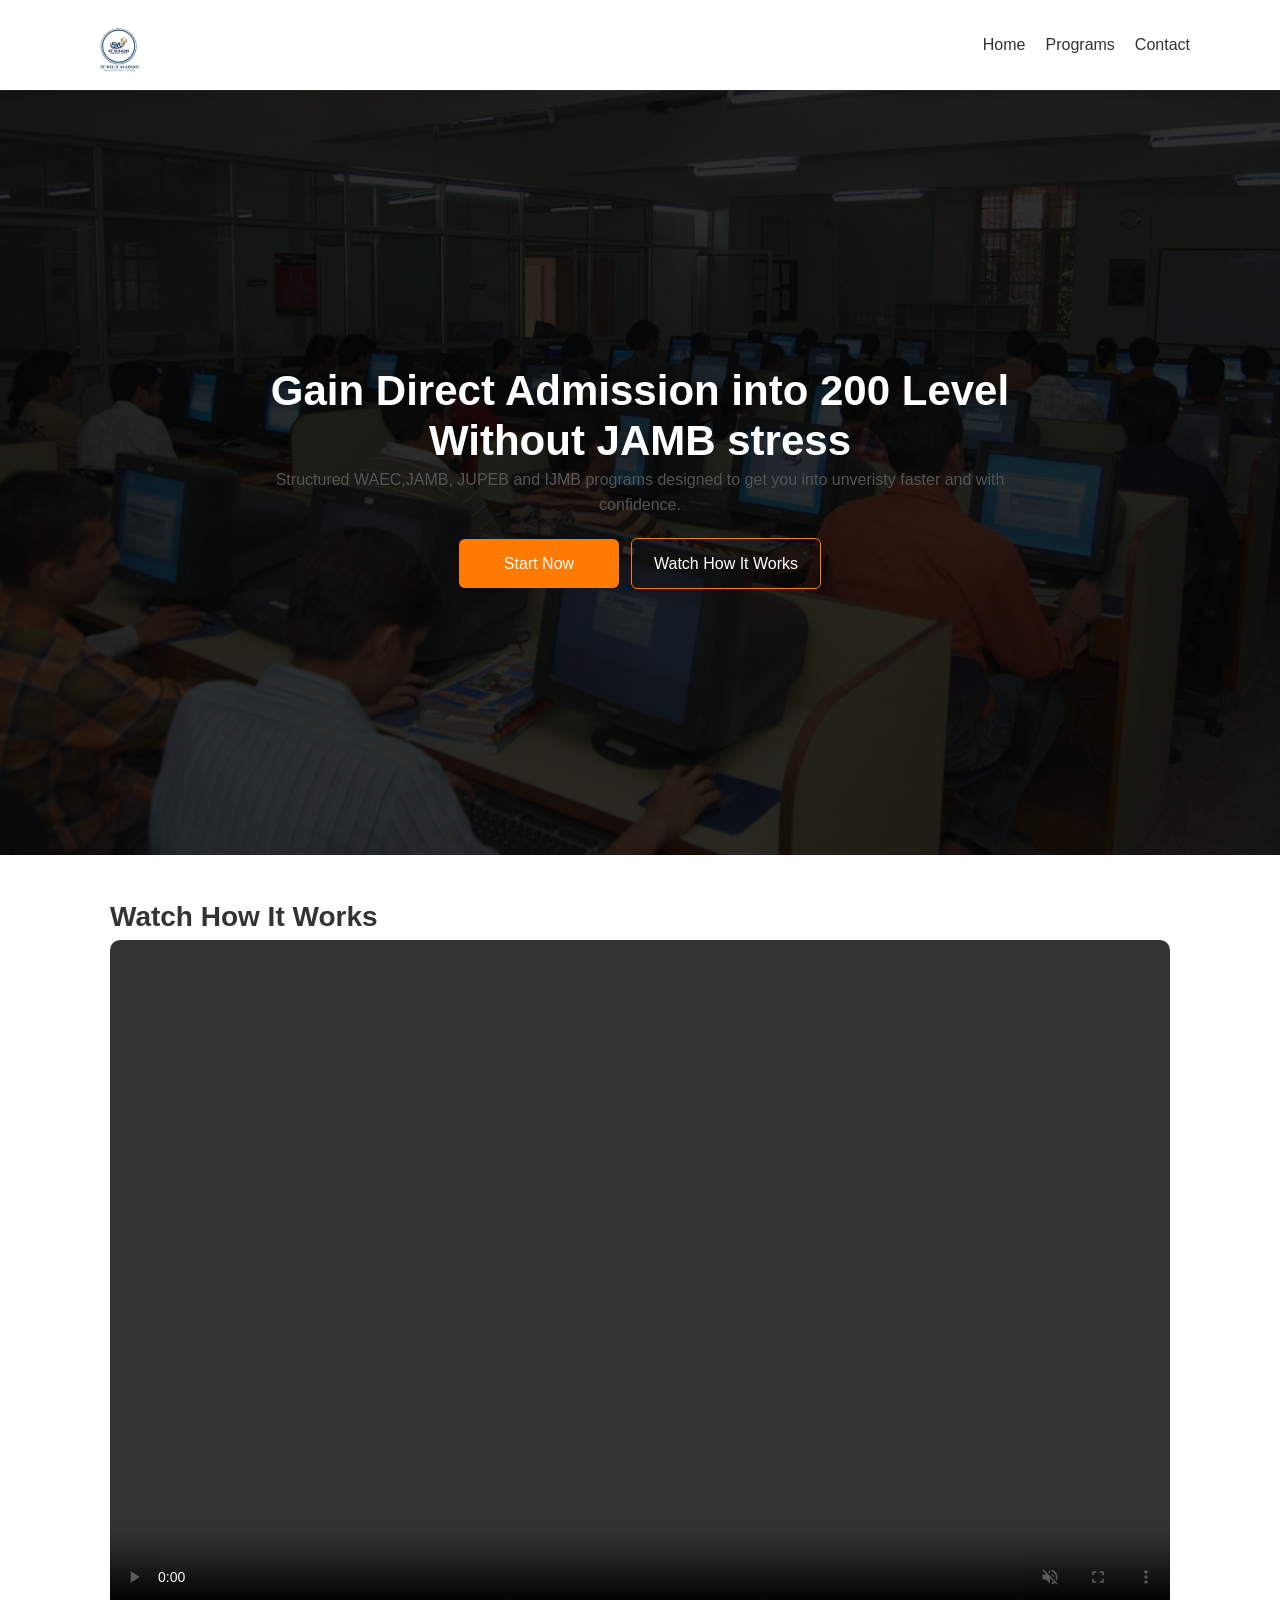
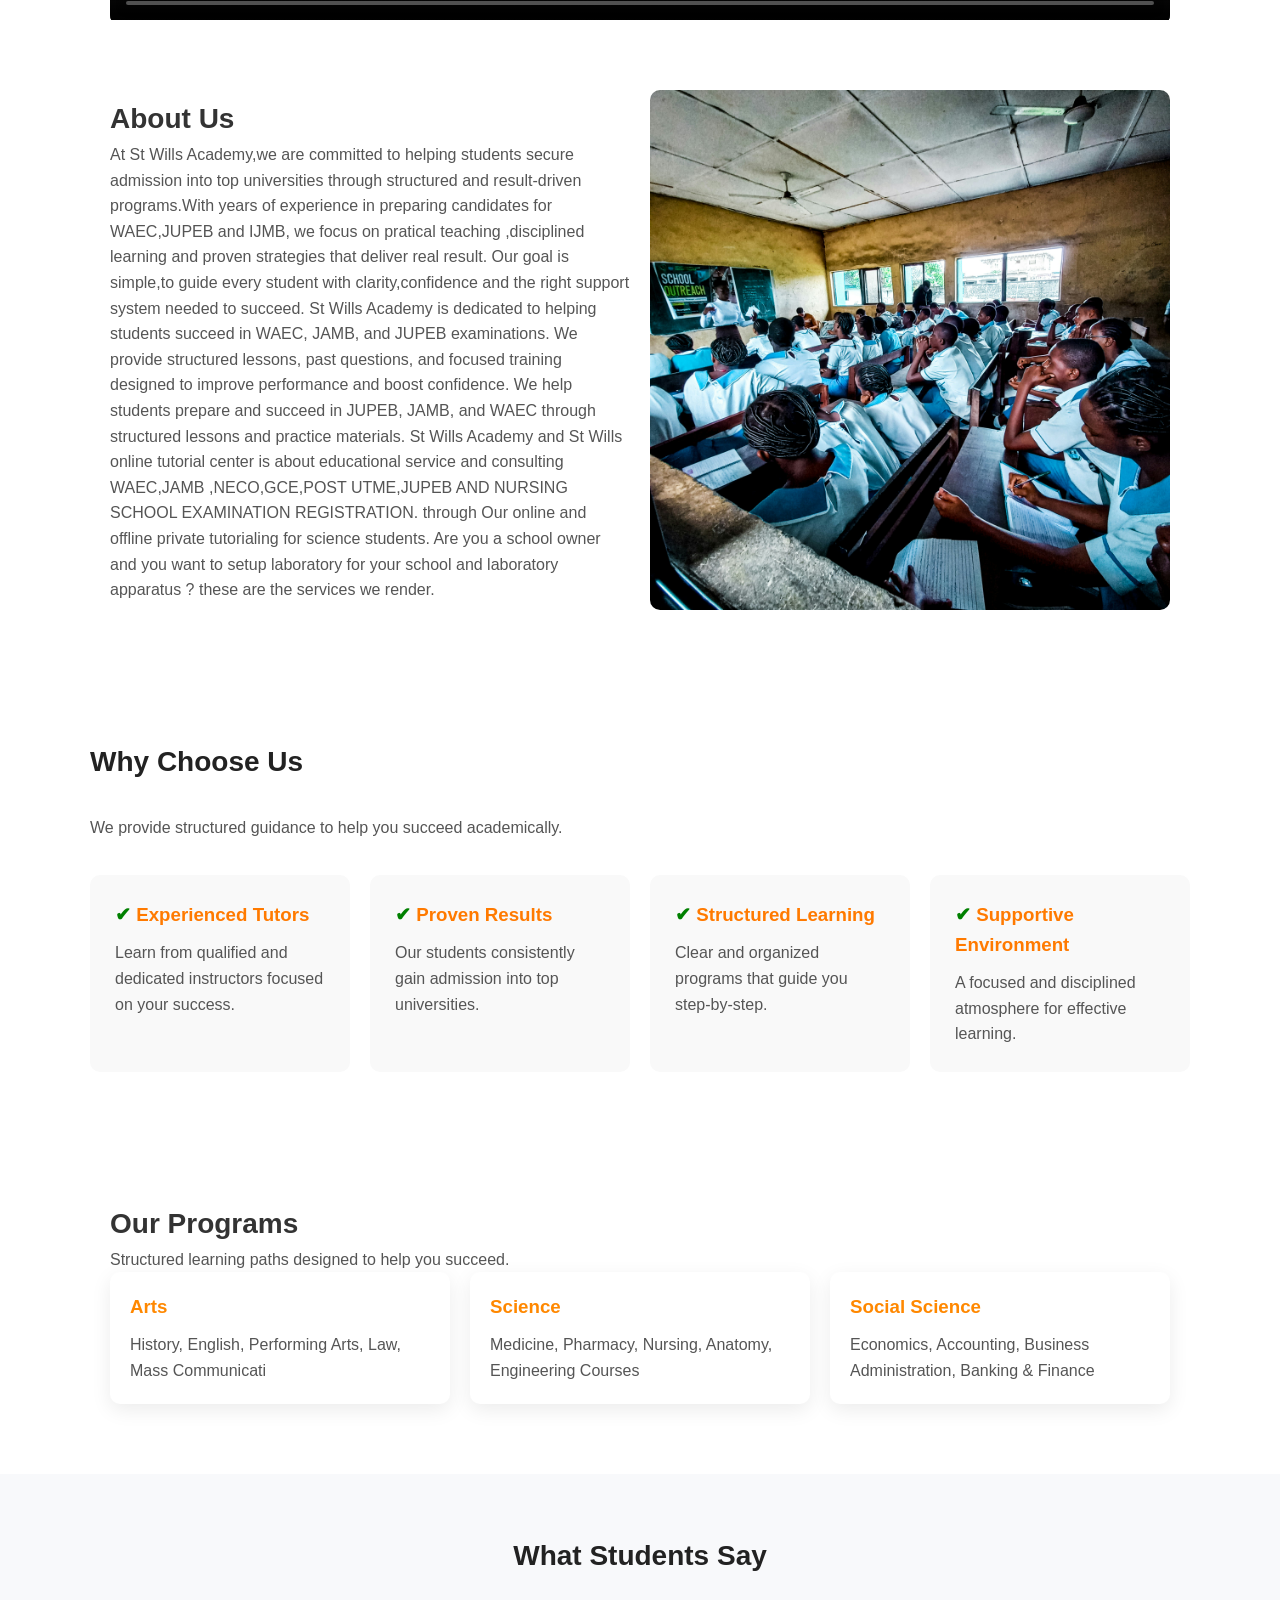
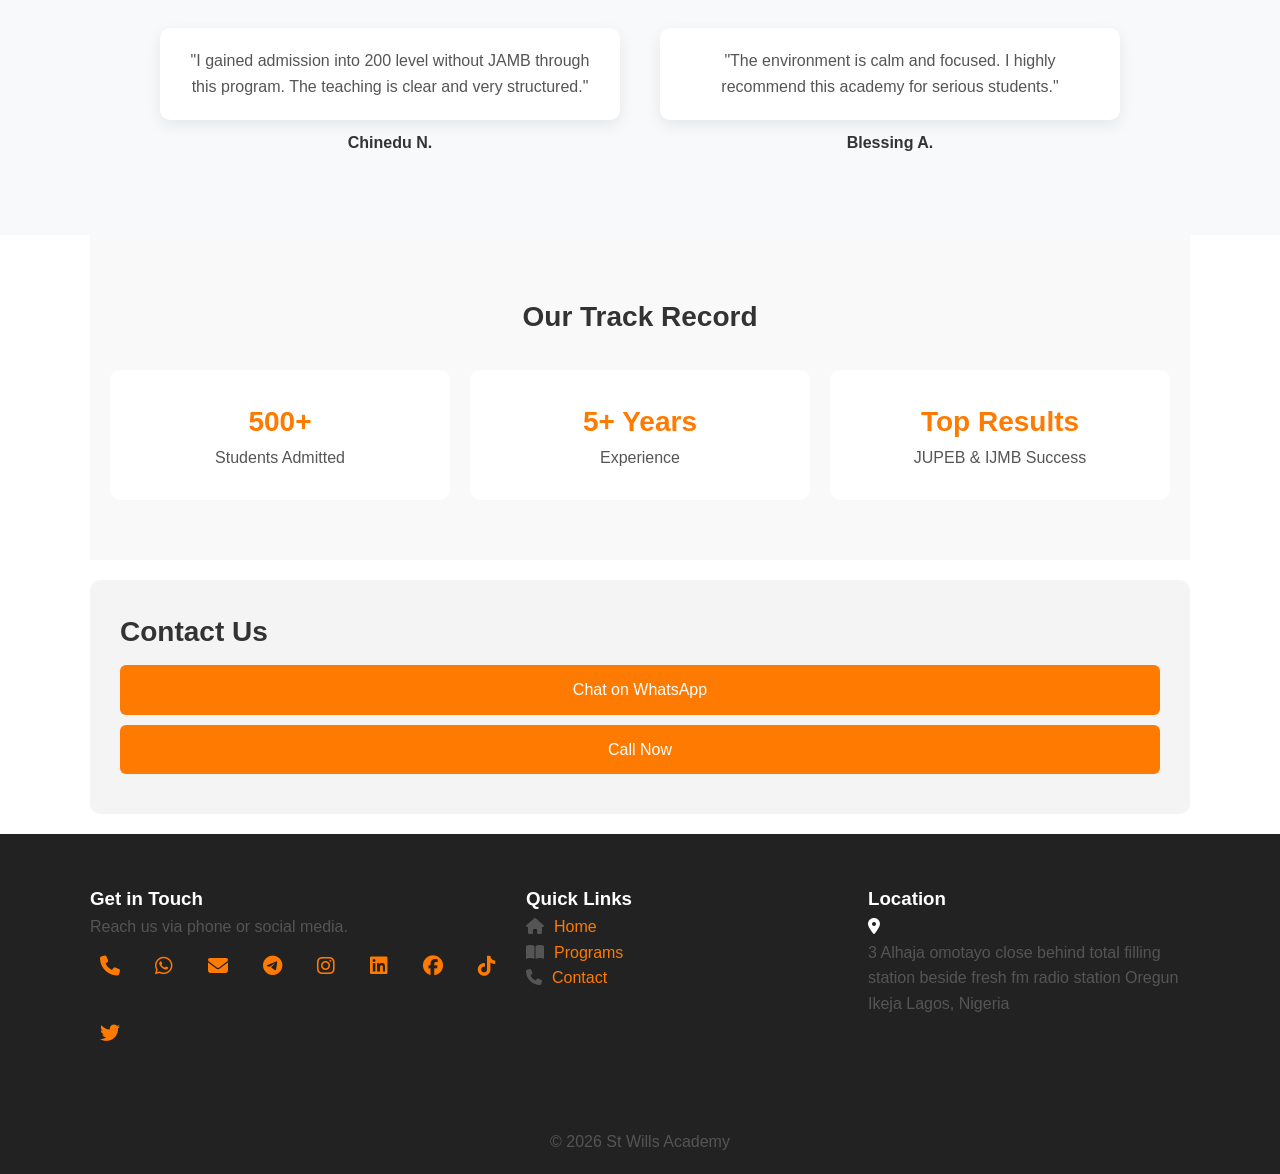
==== index.html @ a857f90f "Upgrade about + testimonials + social links" ====
<!DOCTYPE html>
<html lang="en">
<head>
    <meta charset="UTF-8">
    <meta name="viewport" content="width=device-width, initial-scale=1.0">
    <meta name="description" content="ST WILLS ACADEMY helps students pass WAEC, JAMB, and JUPEB exams with structured lessons, past questions, and expert guidance.">
    <meta name="author" content="ST WILLS ACADEMY | Built by Centtech  (Chinweolu Innocent Ugwunna)">

    <title>St Wills Academy</title>
    <!--LINKS -->
    <link rel="stylesheet" href="css/style.css">
    <link rel="stylesheet" href="https://cdnjs.cloudflare.com/ajax/libs/font-awesome/6.5.0/css/all.min.css">


</head>
<body>

   <!-- NAVBAR -->
    <header class="navbar">
        <div class="container nav-wrapper">

            <a href="index.html" class="logo">
                <img src="images/logo.jpg" alt="St Wills Academy Logo">
            </a>


            <!-- NAV LINKS -->
            <nav class="nav-links" id="navLinks">
                <a href="index.html">Home</a>
                <a href="pages/Programs.html">Programs</a>
                <a href="pages/contact.html">Contact</a>
            </nav>

            <!-- HAMBURGER -->   
            <div class="hamburger" id="hamburger">
                ☰
            </div>


        </div>
    </header>


    <!-- HERO -->
    <section class="hero">
        <div class="hero-overlay"></div>
        <div class="container hero-content">
            <h1>Gain Direct Admission into 200 Level Without JAMB stress</h1>
            <p>
                Structured WAEC,JAMB, JUPEB and IJMB programs designed to get you into unveristy faster and with confidence.
            </p>

            <div class="hero-buttons">
            <a href="pages/Programs.html" class="btn primary">Start Now</a>
            <a href="#video" class="btn secondary">Watch How It Works</a>
            </div>
        </div>
    </section>

    <!-- VIDEO -->
    <section id="video" class="container video-section">
        <h2>Watch How It Works</h2>
        <video autoplay muted controls>
            <source src="video/VID1.mp4" type="video/mp4">
        </video>
    </section>

    <!-- ABOUT -->
    <section class="container about fade-in">
        <div>
            <h2>About Us</h2>
            <p>
                At St Wills Academy,we are committed to helping students secure admission into top universities through
                structured and result-driven programs.With years of experience in preparing candidates for WAEC,JUPEB and IJMB,
                we focus on pratical teaching ,disciplined learning and proven strategies that deliver real result.
                Our goal is simple,to guide every student with clarity,confidence and the right support system needed to succeed.
                St Wills Academy is dedicated to helping students succeed in WAEC, JAMB, and JUPEB examinations.
                We provide structured lessons, past questions, and focused training designed to improve performance and boost confidence.
                We help students prepare and succeed in JUPEB, JAMB, and WAEC through structured lessons and practice materials.
                St Wills Academy and St Wills online tutorial center is about educational service and consulting WAEC,JAMB ,NECO,GCE,POST UTME,JUPEB AND NURSING SCHOOL EXAMINATION REGISTRATION.
               through Our online and offline private tutorialing for science students. 
               Are you a school owner and you want to setup laboratory for your school and laboratory apparatus ?
               these are the services we render.
                
            </p>
        </div>

        <div class="carousel">
            <img src="images/classroom-teacher.jpg" class="active" alt="student" srcset="">
             <img src="images/classroom-students.jpg" alt="student" srcset="">
              <img src="images/book-love.jpg" alt="student" srcset="">
               <img src="images/library.jpg" alt="student" srcset="">
        </div>
        
    </section>

    <!-- PROMISE SECTION -->
    <section class="why-choose">

            <div class="container">

                <h2 class="section-title">Why Choose Us</h2>
                <p class="section-subtext">
                    We provide structured guidance to help you succeed academically.
                </p>


                <div class="why-grid">

                    <div class="why-card">
                        <h3>Experienced Tutors</h3>
                        <p>
                            Learn from qualified and dedicated instructors focused on your success.
                        </p>
                    </div>

                    <div class="why-card">
                        <h3>Proven Results</h3>
                        <p>
                            Our students consistently gain admission into top universities.
                        </p>
                    </div>

                    <div class="why-card">
                        <h3>Structured Learning</h3>
                        <p>
                            Clear and organized programs that guide you step-by-step.
                        </p>
                    </div>

                    <div class="why-card">
                        <h3>Supportive Environment</h3>
                        <p>
                            A focused and disciplined atmosphere for effective learning.
                        </p>
                    </div>

                </div>

            </div>

        </section>


    <!-- COURSES -->
    <section class="container fade-in">
        <h2>Our Programs</h2>
  <p>Structured learning paths designed to help you succeed.</p>
        <div class="cards">
            <div class="card">
                <h3>Arts</h3>
                <p>
                    History, English, Performing Arts, Law, Mass Communicati
                </p>
            </div>

            <div class="card">
                <h3>Science</h3>
                <p>
                    Medicine, Pharmacy, Nursing, Anatomy, Engineering Courses
                </p>
            </div>

            <div class="card">
                <h3>Social Science</h3>
                <p>
                    Economics, Accounting, Business Administration, Banking & Finance
                </p>
            </div>
        </div>
    </section>

    <!-- TESTIMONIALS -->
   <section class="testimonials">
  <h2 class="section-title">What Students Say</h2>

  <div class="testimonial-wrapper">
    <div class="testimonial-track">

      <div class="testimonial-card">
        <p>
          "I gained admission into 200 level without JAMB through this program.
          The teaching is clear and very structured."
        </p>
        <h4>Chinedu N.</h4>
      </div>

      <div class="testimonial-card">
        <p>
          "The environment is calm and focused. I highly recommend this academy
          for serious students."
        </p>
        <h4>Blessing A.</h4>
      </div>

      <div class="testimonial-card">
        <p>
          "JAMB preparation was simplified for me. I finally understood Maths
          after struggling for years."
        </p>
        <h4>Musa K.</h4>
      </div>

      <div class="testimonial-card">
        <p>
          "The lessons are practical and easy to understand. I improved massively
          in my WAEC preparation."
        </p>
        <h4>Aisha T.</h4>
      </div>

      <div class="testimonial-card">
        <p>
          "I love the teaching style here. Everything is broken down step by step
          until you understand."
        </p>
        <h4>Emeka J.</h4>
      </div>

      <div class="testimonial-card">
        <p>
          "This academy helped me build confidence in my studies. I now study
          without fear of failure."
        </p>
        <h4>Grace O.</h4>
      </div>

    </div>
  </div>
</section>
    <!-- PROOF -->
    <section class="proof container fade-in">
        <h2>Our Track Record</h2>

        <div class="proof-grid">

            <div class="proof-card">
                <h3>500+</h3>
                <p>
                    Students Admitted
                </p>
            </div>

            <div class="proof-card">
                <h3>5+ Years</h3>
                <p>
                    Experience
                </p>
            </div>

            <div class="proof-card">
                <h3>Top Results</h3>
                <p>
                    JUPEB & IJMB Success
                </p>
            </div>

        </div>
    </section>


    <!-- CONTACT SHORT -->
    <section class="container contact-box">
        <h2>Contact Us</h2>
        <div class="contact-buttons"> 
        <a href="https://wa.me/2348036839104" class="btn">Chat on WhatsApp</a>
        <a href="tel:+2348036839104" class="btn">Call Now</a>
         </div>
    </section>

                
<!--prefooter-->
<section class="pre-footer fade-in">
  <div class="container pre-footer-grid">

    <div>
      <h3>Get in Touch</h3>
      <p>Reach us via phone or social media.</p>
        <!-- SOCIALS -->
      <div class="social-links">
         <a href="tel:+2348036839104"  target="_blank">
                    <i class="fa-solid fa-phone"></i>
                </a>
                <a href="https://wa.me/2348036839104" target="_blank">
                    <i class="fa-brands fa-whatsapp"></i>
                </a>

                <a href="mailto:ugwunnainno1983@gmail.com">
                    <i class="fas fa-envelope"></i>
                </a>

                <a href="https://t.me/Ama_uche" target="_blank">
                    <i class="fab fa-telegram"></i>

                    <a href="https://instagram.com/uchechukwuugwunna " target="_blank">
                        <i class="fab fa-instagram"></i>
                    </a>

                   <a href="https://www.linkedin.com/posts/ama-uche-educationalconsult-7ab588338_if-you-want-to-score-300-and-above-in-jamb-activity-7320005341394460672-JrEo?utm_source=share&utm_medium=member_android&rcm=ACoAAFTNfnMBymTc9uOVMkOJMWZbRkKpEqWBXLU" target="_blank">
                         <i class="fa-brands fa-linkedin"></i>
                    </a>

                    <a href="https://www.facebook.com/share/1Ek5sHc2pc/" target="_blank">
                         <i class="fa-brands fa-facebook"></i>
                    </a>

                    <a href="http://tiktok.com/@urcman._u1983" target="_blank">
                        <i class="fab fa-tiktok"></i>
                    </a>
                    <a href="http://twitter.com/@ugwunnaUche86909" target="_blank">
                        <i class="fab fa-twitter"></i>
                    </a>
                    </div>
    </div>

    <div>
      <h3>Quick Links</h3>
      <p>  <i class="fa-solid fa-house"></i><a href="index.html">Home</a></p>
      <p> <i class="fa-solid fa-book-open"></i><a href="pages/Programs.html">Programs</a></p>
      <p><i class="fa-solid fa-phone"></i><a href="pages/contact.html">Contact</a></p>
    </div>

    <div>
      <h3>Location</h3>
             <i class="fa-solid fa-location-dot"></i>
            <p> 3 Alhaja omotayo close behind total filling station beside fresh fm radio station Oregun Ikeja Lagos, Nigeria
    </div>

  </div>
</section>

        <!-- FOOTER -->
        <div class="footer">
            <p>
                © 2026 St Wills Academy
            </p>
        </div>

            <!-- JAVASCRIPT-->

            <script src="js/script.js">
              
            </script>

    </body>
</html>
---- css/style.css ----
/* RESET */
* {
  margin: 0;
  padding: 0;
  box-sizing: border-box;
  font-family: "Segoe UI", sans-serif;
}

html {
  scroll-behavior: smooth;
}

body {
  line-height: 1.6;
  background: #fff;
  color: #333;
}
h1 {
  font-weight: 36px;
  line-height: 1.2;
}
h2 {
  font-size: 28px;
}
p {
  font-size: 16px;
  color: #555;
}

img,
video {
  max-width: 100%;
  display: block;
}

/* CONTAINER */
.container {
  width: 90%;
  max-width: 1100px;
  margin: auto;
}

/* NAVBAR BASE */
.navbar {
  background: #fff;
  padding: 15px 0;
  box-shadow: 0 2px 10px rgba(0, 0, 0, 0.05);
  position: sticky;
  top: 0;
  z-index: 1000;
}

.nav-wrapper {
  display: flex;
  justify-content: space-between;
  align-items: center;
}

/* LOGO */
.logo img {
  height: 60px;
}

/* NAV LINKS (hidden by default on mobile) */
.nav-links {
  display: none;
  flex-direction: column;
  position: absolute;
  top: 70px;
  right: 5%;
  background: #fff;
  width: 200px;
  box-shadow: 0 5px 20px rgba(0, 0, 0, 0.1);
  border-radius: 8px;
  padding: 15px;
}

.nav-links a {
  padding: 10px 0;
  text-decoration: none;
  color: #333;
}

/* HAMBURGER (visible on mobile) */
.hamburger {
  font-size: 24px;
  cursor: pointer;
}
.nav-links.active {
  display: flex;
}
.nav-links a:hover {
  color: #ff7a00;
}

.nav-links a {
  position: relative;
}

.nav-links a::after {
  content: "";
  position: absolute;
  left: 0;
  bottom: -5px;
  width: 0%;
  height: 2px;
  background: #ff7a00;
  transition: 0.3s;
}

.nav-links a:hover::after {
  width: 100%;
}

/* HERO */

.hero {
  background: url("../images/sunrise-university.jpg") center/cover no-repeat;
  height: 85vh;
  display: flex;
  align-items: center;
  justify-content: center;
  text-align: center;
  color: #fff;
  position: relative;
}
.hero-overlay {
  position: absolute;
  inset: 0;
  background: rgba(0, 0, 0, 0.55);
}

.hero::before {
  content: "";
  position: absolute;
  width: 100%;
  height: 100%;
  background: rgba(0, 0, 0, 0.6);
}

.hero-content {
  position: relative;
  z-index: 2;
  display: flex;
  flex-direction: column;
  align-items: center;
  justify-content: center;
  text-align: center;
  max-width: 800px;
  margin: 0 auto;
  padding: 0 20px;
  padding-top: 10px;
}

.hero h1 {
  font-size: 28px;
}

.hero p {
  margin-bottom: 10px;
}
.hero-buttons {
  display: flex;
  justify-content: center;
  align-items: center;
  flex-wrap: wrap;
  width: 100%;
  gap: 12px;
  margin-top: 10px;
}

.btn {
  display: inline-block;
  padding: 12px 22px;
  background: #ff7a00;
  color: #fff;
  border-radius: 6px;
  text-align: center;
  min-width: 160px;
  text-decoration: none;
  transition: 0.3s;
}
.btn.primary {
  background: #ff7a00;
}
.btn.secondary {
  background: transparent;
  border: 1px solid #ff7a00;
  color: #fff;
}

.btn:hover {
  background: #e66900;
}
/* SECTION */
section {
  padding: 70px 20px;
}
.section-title {
  margin-bottom: 15px;
}
.section-subtext {
  margin-bottom: 35px;
}

/* ABOUT */
.about {
  display: grid;
  grid-template-columns: 1fr;
  gap: 20px;
}

.carousel img {
  display: none;
  width: 100%;
  border-radius: 10px;
}

.carousel .active {
  display: block;
}
/* PROMISE SECTION */
.why-choose {
  padding: 60px 20px;
  background: #fff;
}

.why-grid {
  display: grid;
  grid-template-columns: 1fr;
  gap: 20px;
}

.why-card {
  background: #f9f9f9;
  padding: 25px;
  border-radius: 10px;
  transition: 0.3s;
}

.why-card:hover {
  transform: translateY(-5px);
}

.why-card h3 {
  margin-bottom: 10px;
  color: #ff7a00;
}
.why-card h3::before {
  content: "✔ ";
  color: green;
  font-weight: bold;
}

/* CARDS */
.cards {
  display: grid;
  grid-template-columns: 1fr;
  gap: 20px;
}

.card {
  background: #fff;
  padding: 20px;
  border-radius: 10px;
  box-shadow: 0 6px 20px rgba(0, 0, 0, 0.08);
}
/* Card Titles */
.card h3 {
  margin-bottom: 10px;
  color: #ff8800;
  /* your orange */
}

.card:hover {
  transform: translateY(-5px);
  transition: 0.3s;
}

/* VIDEO */
.video-section {
  height: 50vh;
  padding: 40px 20px;
  position: relative;
  overflow: hidden;
}
.video-section video {
  width: 100%;
  height: 100%;
  border-radius: 10px;
  object-fit: cover;
}

/* CONTACT */
.contact-hero {
  background: url("../images/student-study.jpg") center/cover no-repeat;
  height: 50vh;
  display: flex;
  align-items: center;
  color: #fff;
  position: relative;
}
.contact-container {
  display: flex;
  flex-direction: column;
  gap: 20px;
}
.contact-grid {
  display: flex;
  flex-direction: column;
  gap: 20px;
  background: #f4f4f4;
  padding: 30px;
  border-radius: 10px;
}
.contact-action {
  display: flex;
  flex-direction: column;
  gap: 10px;
}
.contact-action .btn {
  width: fit-content;
  min-width: 180px;
}

.contact-box {
  background: #f4f4f4;
  padding: 30px;
  border-radius: 10px;
  margin-bottom: 20px;
}

.contact-box a {
  display: block;
  width: 100%;
  margin: 10px 0;
}

/* CONTACT FORM */
.contact-form {
  background: #fff;
  padding: 30px 20px;
  margin-top: 40px;
  border-radius: 12px;
  box-shadow: 0 8px 25px rgba(0, 0, 0, 0.08);
  max-width: 500px;
  margin-left: auto;
  margin-right: auto;
}

.contact-form h2 {
  margin-bottom: 20px;
  text-align: center;
}

/* FORM GROUP */
.form-group {
  position: relative;
  margin-bottom: 20px;
}

/* INPUTS */
.form-group input,
.form-group textarea {
  width: 100%;
  padding: 14px 12px;
  border: 1px solid #ddd;
  border-radius: 6px;
  outline: none;
  font-size: 14px;
  background: transparent;
}

/* LABEL */
.form-group label {
  position: absolute;
  left: 12px;
  top: 14px;
  color: #777;
  font-size: 14px;
  background: #fff;
  padding: 0 5px;
  transition: 0.3s;
}

/* FLOAT EFFECT */
.form-group input:focus + label,
.form-group input:valid + label,
.form-group textarea:focus + label,
.form-group textarea:valid + label {
  top: -8px;
  font-size: 12px;
  color: #ff7a00;
}

/* BUTTON */
.contact-form button {
  width: 100%;
  padding: 12px;
  border: none;
  background: #ff7a00;
  color: #fff;
  font-size: 16px;
  border-radius: 6px;
  cursor: pointer;
  transition: 0.3s;
}

.contact-form button:hover {
  background: #e66b00;
}

/* SOCIALS*/
.social-links {
  display: grid;
  grid-template-columns: repeat(4, 1fr);
  gap: 15px;
  max-width: 200px;
}
.social-links a {
  font-size: 20px;
  text-align: center;
  cursor: pointer;
  color: #ff6600;
  transition: 0.3s;
}

.social-links a:hover {
  color: #ffcc00;
}

/* PROGRAM HERO */
.program-hero {
  background: url("../images/program-img.jpg") center/cover no-repeat;
  height: 50vh;
  color: #fff;
  text-align: center;
  padding: 60px 20px;
  position: relative;
}

.scroll-down {
  margin-top: 20px;
  font-size: 30px;

  opacity: 0.7;
}

/* PROGRAM GRID */
.programs {
  display: grid;
  grid-template-columns: 1fr;
  gap: 20px;
  padding: 40px 0;
}

/* CARD */
.program-card {
  background: #fff;
  padding: 25px;
  border-radius: 10px;
  box-shadow: 0 6px 20px rgba(0, 0, 0, 0.08);
  transition: 0.3s;
}

.program-card h3 {
  margin-bottom: 10px;
  color: #ff7a00;
}

.program-card:hover {
  transform: translateY(-5px);
}

/* CTA */
.program-cta {
  text-align: center;
  padding: 40px 0;
}
/*TESTIMONIAL*/
.testimonials {
  padding: 60px 20px;
  background: #f8f9fb;
  text-align: center;
}

.section-title {
  font-size: 28px;
  margin-bottom: 30px;
  color: #222;
}

.testimonial-wrapper {
  overflow: hidden;
  max-width: 1000px;
  margin: auto;
}

.testimonial-track {
  display: flex;
  transition: transform 0.6s ease;
}

.testimonial-card {
  flex: 0 0 100%;
  padding: 20px;
  box-sizing: border-box;
}

.testimonial-card p {
  background: white;
  padding: 20px;
  border-radius: 10px;
  box-shadow: 0 5px 15px rgba(0, 0, 0, 0.08);
  font-size: 16px;
  line-height: 1.6;
}

.testimonial-card h4 {
  margin-top: 10px;
  color: #333;
}

/* Desktop: show 2 cards */
@media (min-width: 768px) {
  .testimonial-card {
    flex: 0 0 50%;
  }
}
/*PROOF*/
.proof {
  padding: 60px 20px;
  text-align: center;
  background: #f9f9f9;
  margin-bottom: 20px;
}

.proof-grid {
  display: grid;
  grid-template-columns: 1fr;
  gap: 20px;
  margin-top: 30px;
}

.proof-card {
  background: #fff;
  padding: 30px;
  border-radius: 10px;
}

.proof-card h3 {
  font-size: 28px;
  color: #ff7a00;
}

/* ANIMATION*/
.fade-in {
  opacity: 0;
  transform: translateY(20px);
  transition: all 0.6s ease;
}

.fade-in.show {
  opacity: 1;
  transform: translateY(0);
}

.program-card,
.testimonial-card,
.proof-card {
  transition:
    transform 0.3s ease,
    box-shadow 0.3s ease;
}

.program-card:hover,
.testimonial-card:hover,
.proof-card:hover {
  transform: translateY(-6px);
  box-shadow: 0 10px 25px rgba(0, 0, 0, 0.1);
}

.btn {
  transition: all 0.3s ease;
}

.btn:hover {
  transform: scale(1.05);
}

/*PRE-FOOTER*/
.pre-footer {
  background: #222;
  color: #fff;
  padding: 50px 20px;
}

.pre-footer-grid {
  display: grid;
  gap: 20px;
}

.pre-footer a {
  color: #ff7a00;
  text-decoration: none;
  margin: 10px;
}

/* FOOTER */
.footer {
  background: #222;
  color: #fff;
  text-align: center;
  padding: 20px;
}

/* MAIN DESKTOP RESPONSIVENESS */
@media (min-width: 768px) {
  /* SHOW INLINE NAV */
  .nav-links {
    display: flex;
    position: static;
    flex-direction: row;
    box-shadow: none;
    background: none;
    width: auto;
    padding: 0;
  }

  .nav-links a {
    margin-left: 20px;
  }

  /* HIDE HAMBURGER */
  .hamburger {
    display: none;
  }

  .hero h1 {
    font-size: 42px;
  }
  .hero-buttons {
    flex-direction: row;
  }

  .about {
    grid-template-columns: 1fr 1fr;
    align-items: center;
  }

  .cards {
    grid-template-columns: repeat(3, 1fr);
  }
  .contact-grid {
    flex-direction: row;
    justify-content: space-between;
    align-items: center;
  }
  .contact-container {
    flex-direction: row;
    text-align: center;
  }
  .contact-info {
    flex: 1;
  }
  .contact-actions {
    flex: 1;
    align-items: flex-start;
  }
  .contact-actions a {
    width: 80%;
    margin: 20px 20px;
    margin-bottom: 10px;
    min-width: 180px;
  }
  .connect-container {
    flex-direction: row;
    justify-content: space-between;
    align-items: center;
  }
  .social-links {
    grid-template-columns: repeat(8, 1fr);
    max-width: none;
  }

  .testimonial-grid {
    grid-template-columns: repeat(3, 1fr);
  }
  .proof-grid {
    grid-template-columns: repeat(3, 1fr);
  }
  .why-grid {
    grid-template-columns: repeat(2, 1fr);
  }
  .pre-footer-grid {
    grid-template-columns: repeat(3, 1fr);
  }
  .testimonial-card {
    min-width: 10%;
  }
}

/* DESKTOP */
@media (min-width: 1024px) {
  .video-section {
    height: 85vh;
  }

  .programs {
    grid-template-columns: repeat(3, 1fr);
  }
  .why-grid {
    grid-template-columns: repeat(4, 1fr);
  }
}
/* DESKTOP */
@media (min-width: 768px) {
  .programs {
    grid-template-columns: repeat(2, 1fr);
  }
}

@media (min-width: 1024px) {
  .programs {
    grid-template-columns: repeat(3, 1fr);
  }
}
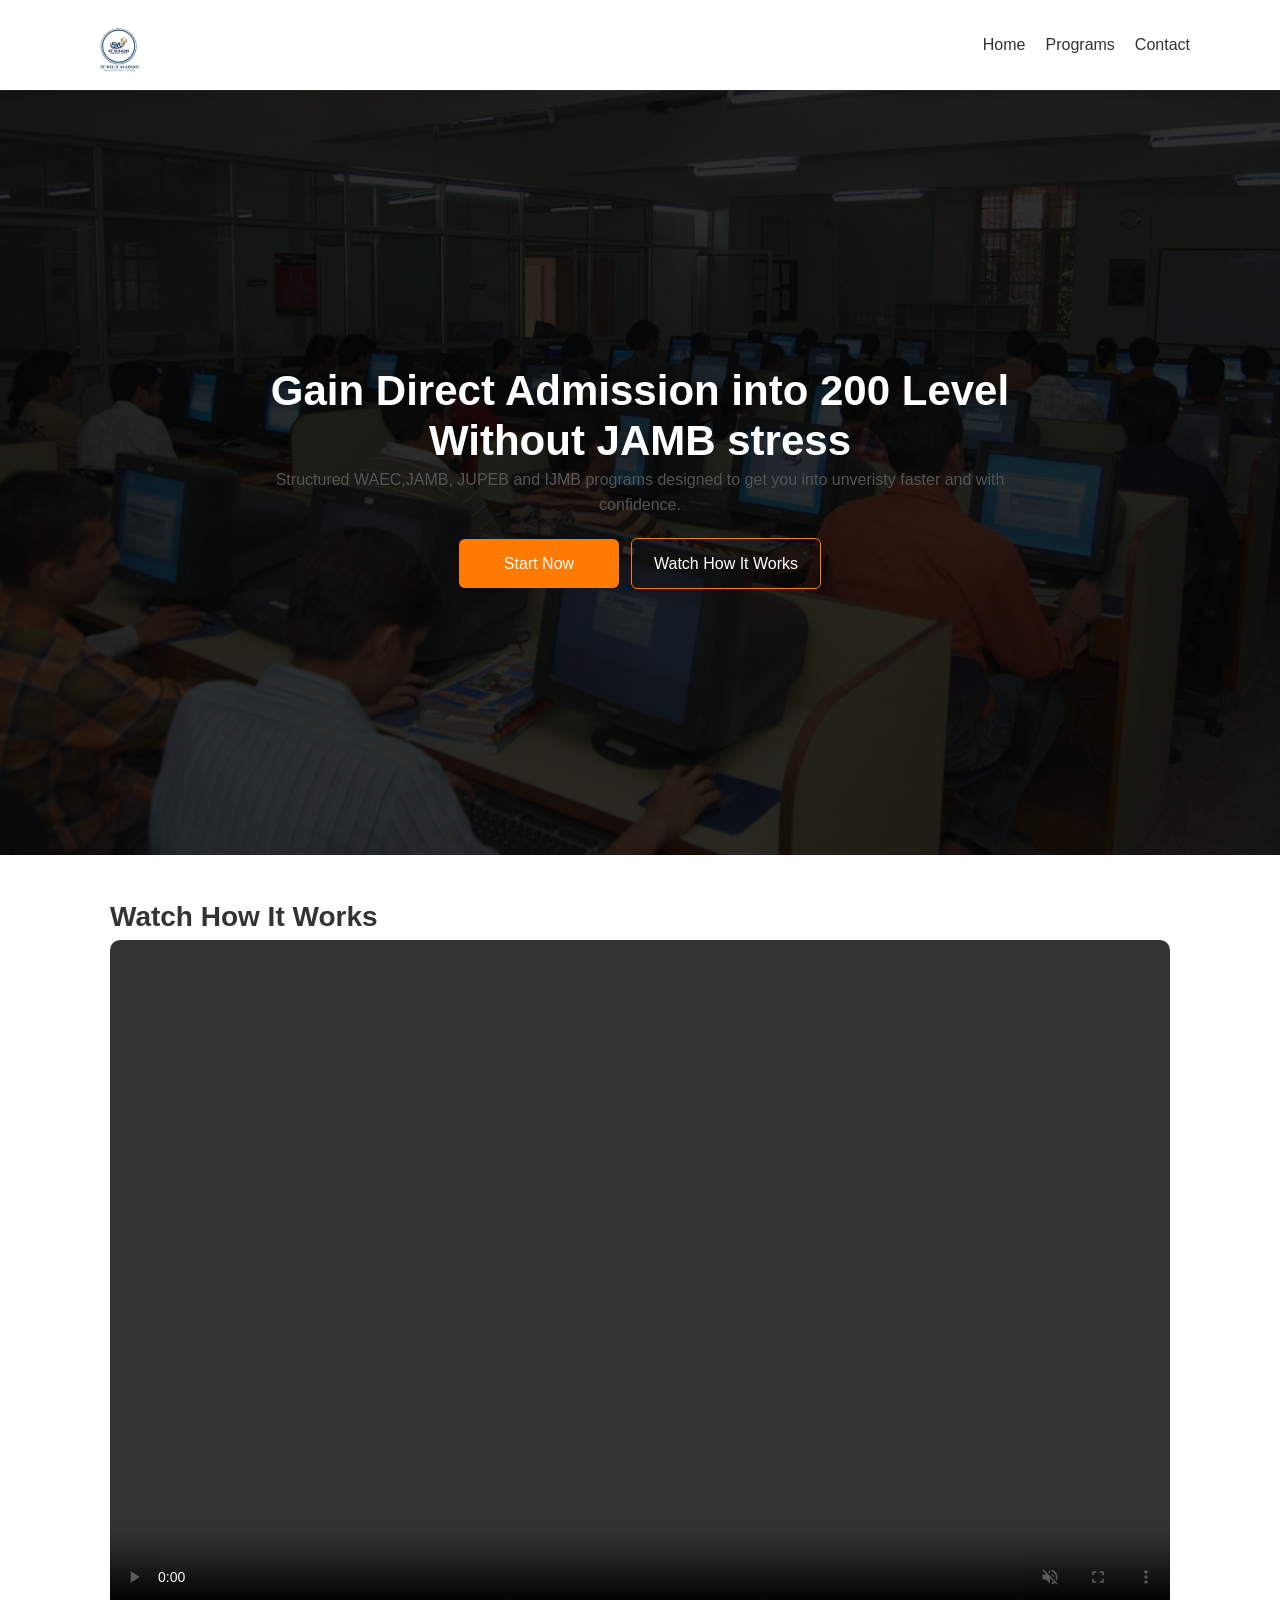
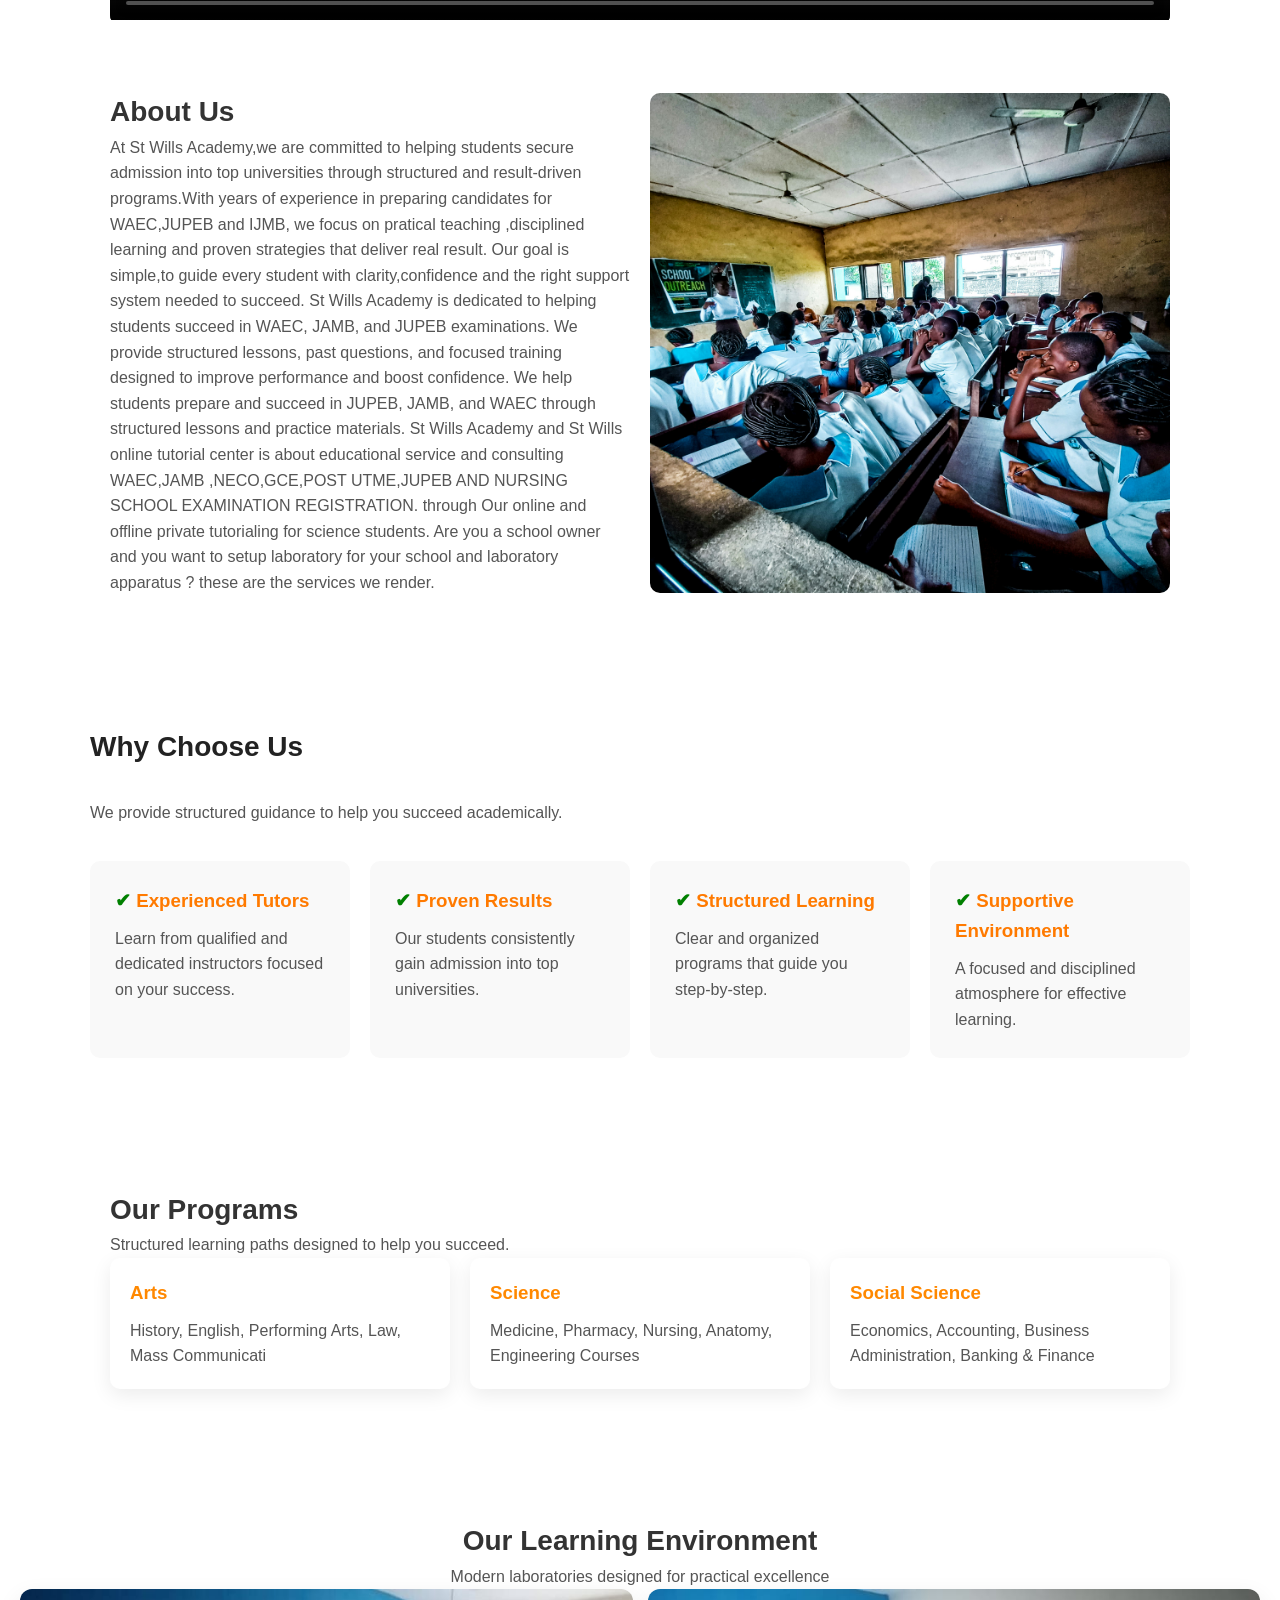
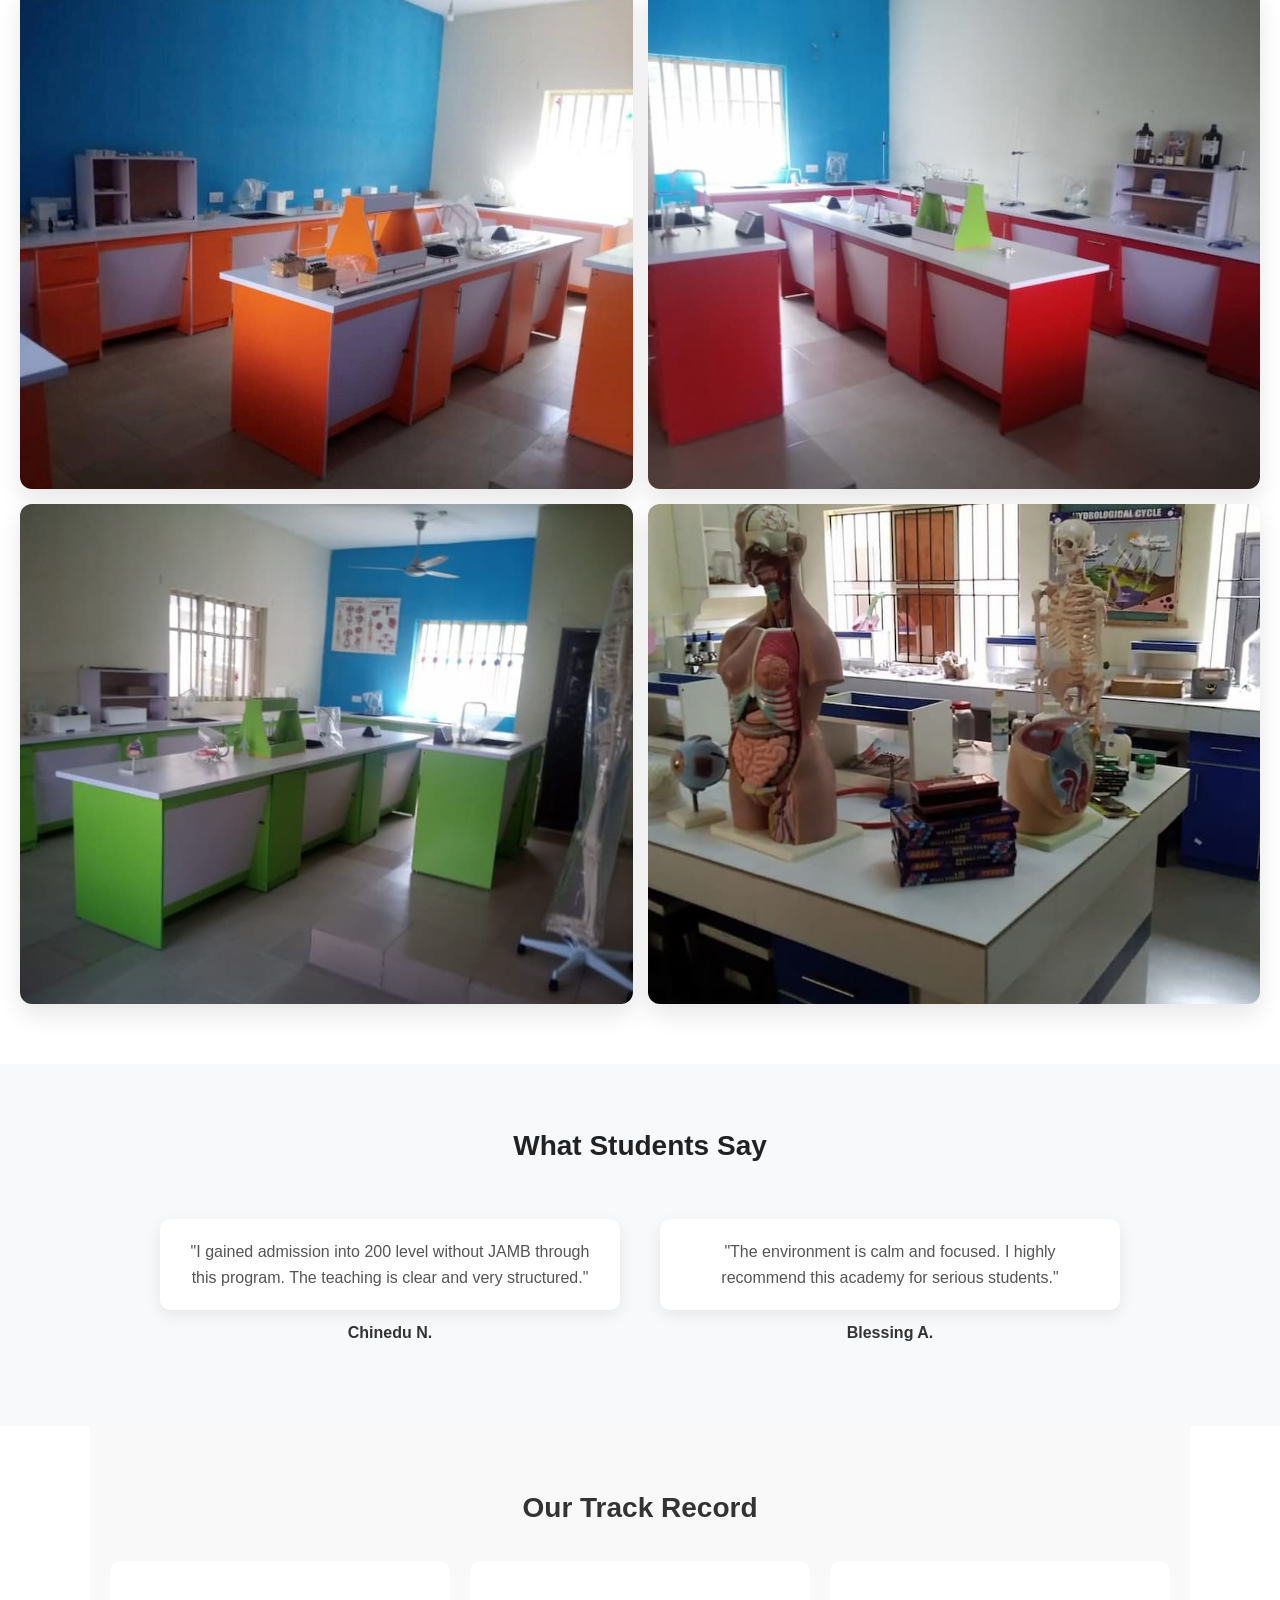
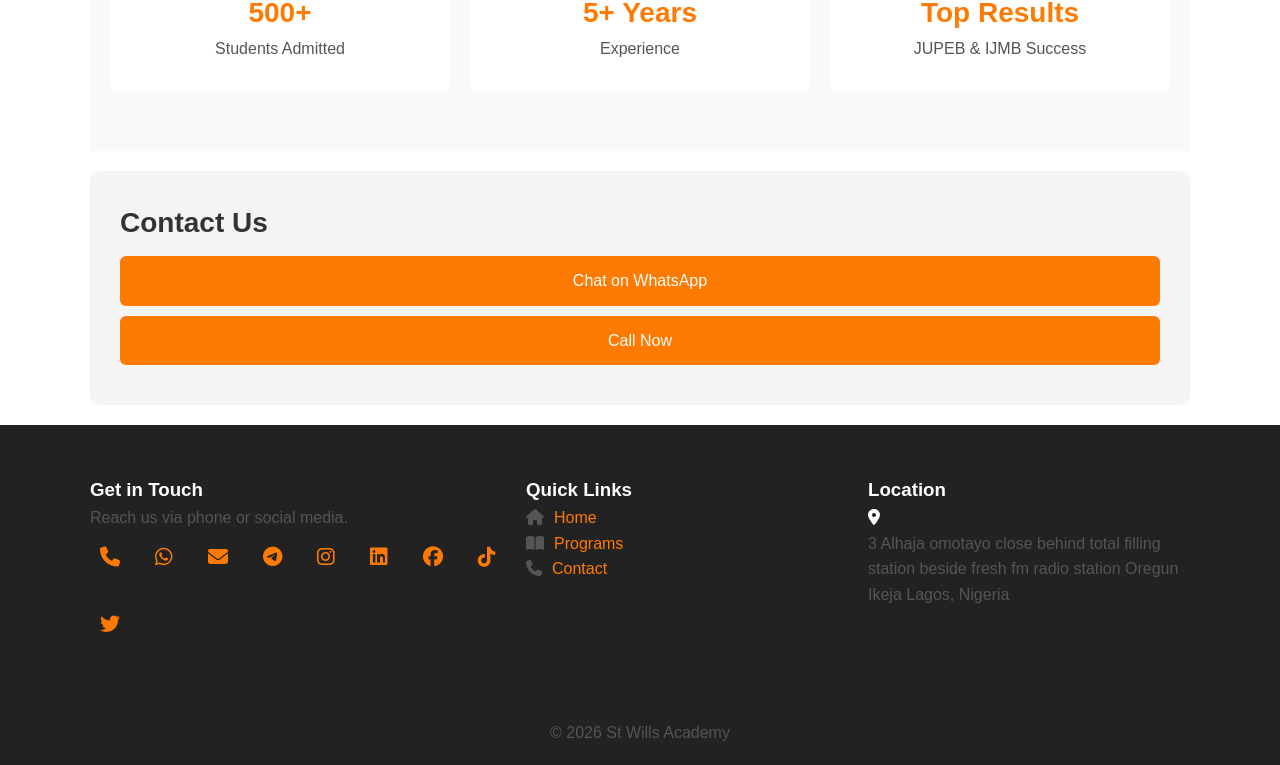
==== commit 2db15dd2: "Added facilities section and optimized images" ====
--- a/index.html
+++ b/index.html
@@ -170,6 +170,23 @@
         </div>
     </section>
 
+    <!-- FACILITIES -->
+     <section class="facilities">
+  <h2>Our Learning Environment</h2>
+  <p>Modern laboratories designed for practical excellence</p>
+
+  <div class="facility-grid">
+    <img src="images/lab1.jpg" onclick="openLightbox(this)" alt="Science Lab">
+    <img src="images/lab2.jpg" onclick="openLightbox(this)" alt="Science Lab">
+    <img src="images/lab3.jpg"   onclick="openLightbox(this)" alt="Science Lab">
+    <img src="images/lab4.jpg" onclick="openLightbox(this)" alt="Science Lab">
+  </div>
+  <!-- LIGHTBOX -->
+<div id="lightbox" onclick="closeLightbox()">
+  <img id="lightbox-img">
+</div>
+</section>
+
     <!-- TESTIMONIALS -->
    <section class="testimonials">
   <h2 class="section-title">What Students Say</h2>
--- a/css/style.css
+++ b/css/style.css
@@ -213,6 +213,7 @@
 .carousel img {
   display: none;
   width: 100%;
+  height: 500px;
   border-radius: 10px;
 }
 
@@ -477,6 +478,47 @@
   text-align: center;
   padding: 40px 0;
 }
+/* FACILITIES */
+.facilities {
+  padding: 60px 20px;
+  text-align: center;
+}
+
+.facility-grid {
+  display: grid;
+  gap: 15px;
+}
+
+.facility-grid img {
+  width: 100%;
+  height: 500px;
+  object-fit: cover;
+  box-shadow: 0 10px 25px rgba(0, 0, 0, 0.1);
+  border-radius: 12px;
+  transition: transform 0.4s ease;
+}
+.facility-grid img:hover {
+  transform: scale(1.05);
+}
+#lightbox {
+  position: fixed;
+  top: 0;
+  left: 0;
+  width: 100%;
+  height: 100%;
+  background: rgba(0, 0, 0, 0.9);
+  display: none;
+  justify-content: center;
+  align-items: center;
+  z-index: 1000;
+}
+
+#lightbox img {
+  max-width: 90%;
+  max-height: 90%;
+  border-radius: 10px;
+}
+
 /*TESTIMONIAL*/
 .testimonials {
   padding: 60px 20px;
@@ -683,6 +725,12 @@
     max-width: none;
   }
 
+  @media (min-width: 768px) {
+    .facility-grid {
+      grid-template-columns: repeat(2, 1fr);
+    }
+  }
+
   .testimonial-grid {
     grid-template-columns: repeat(3, 1fr);
   }
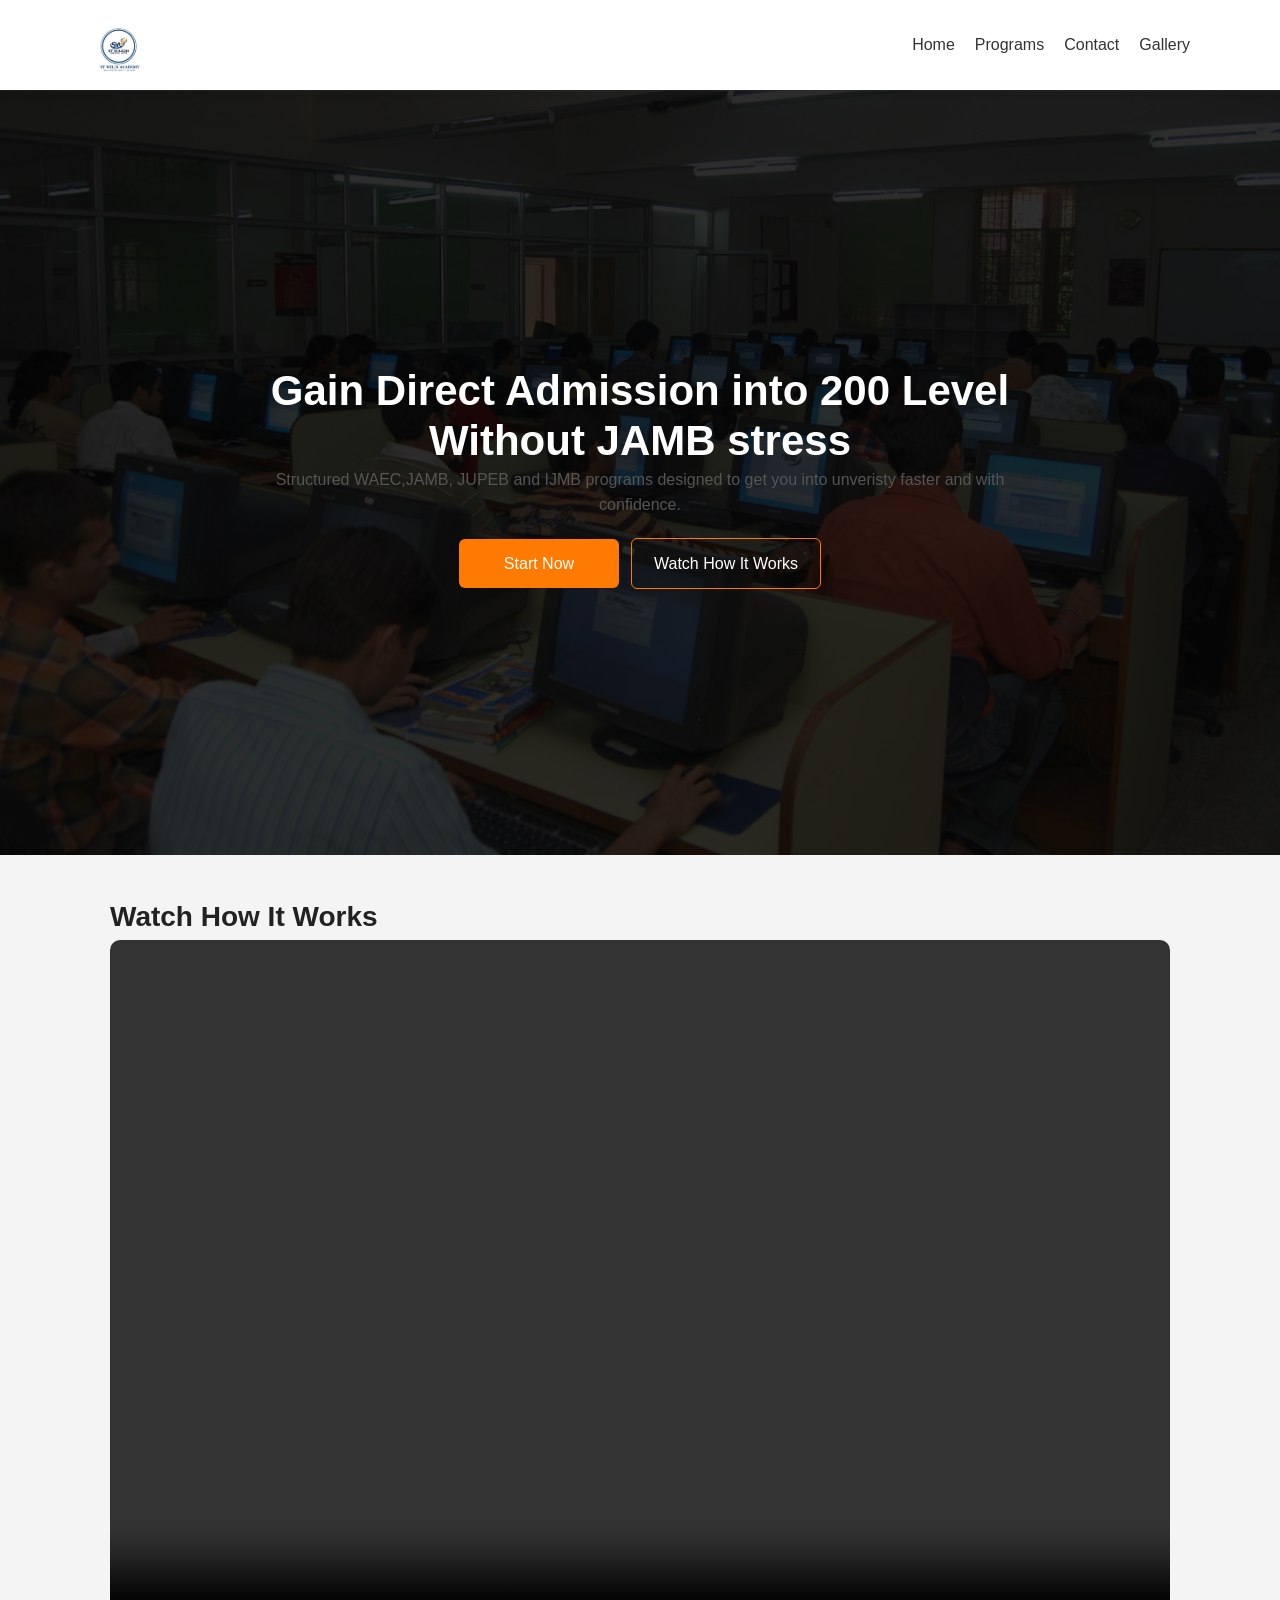
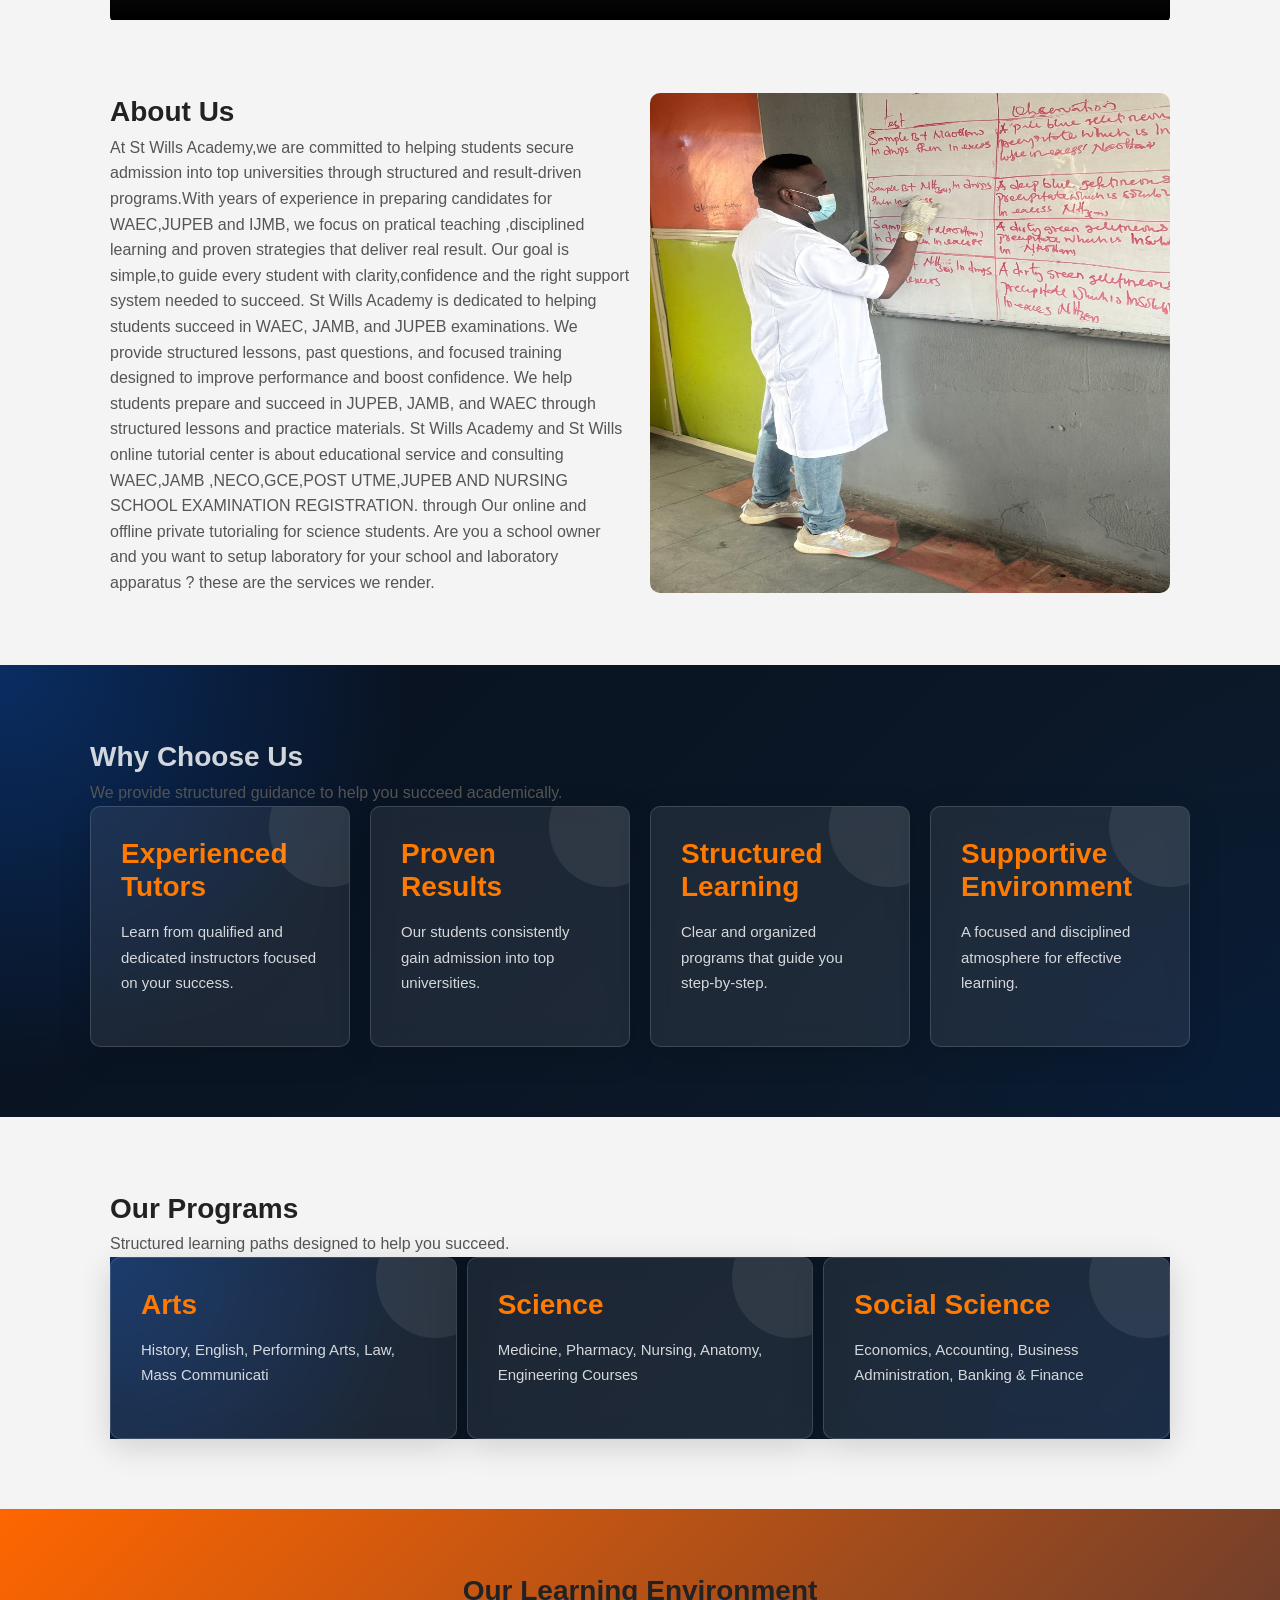
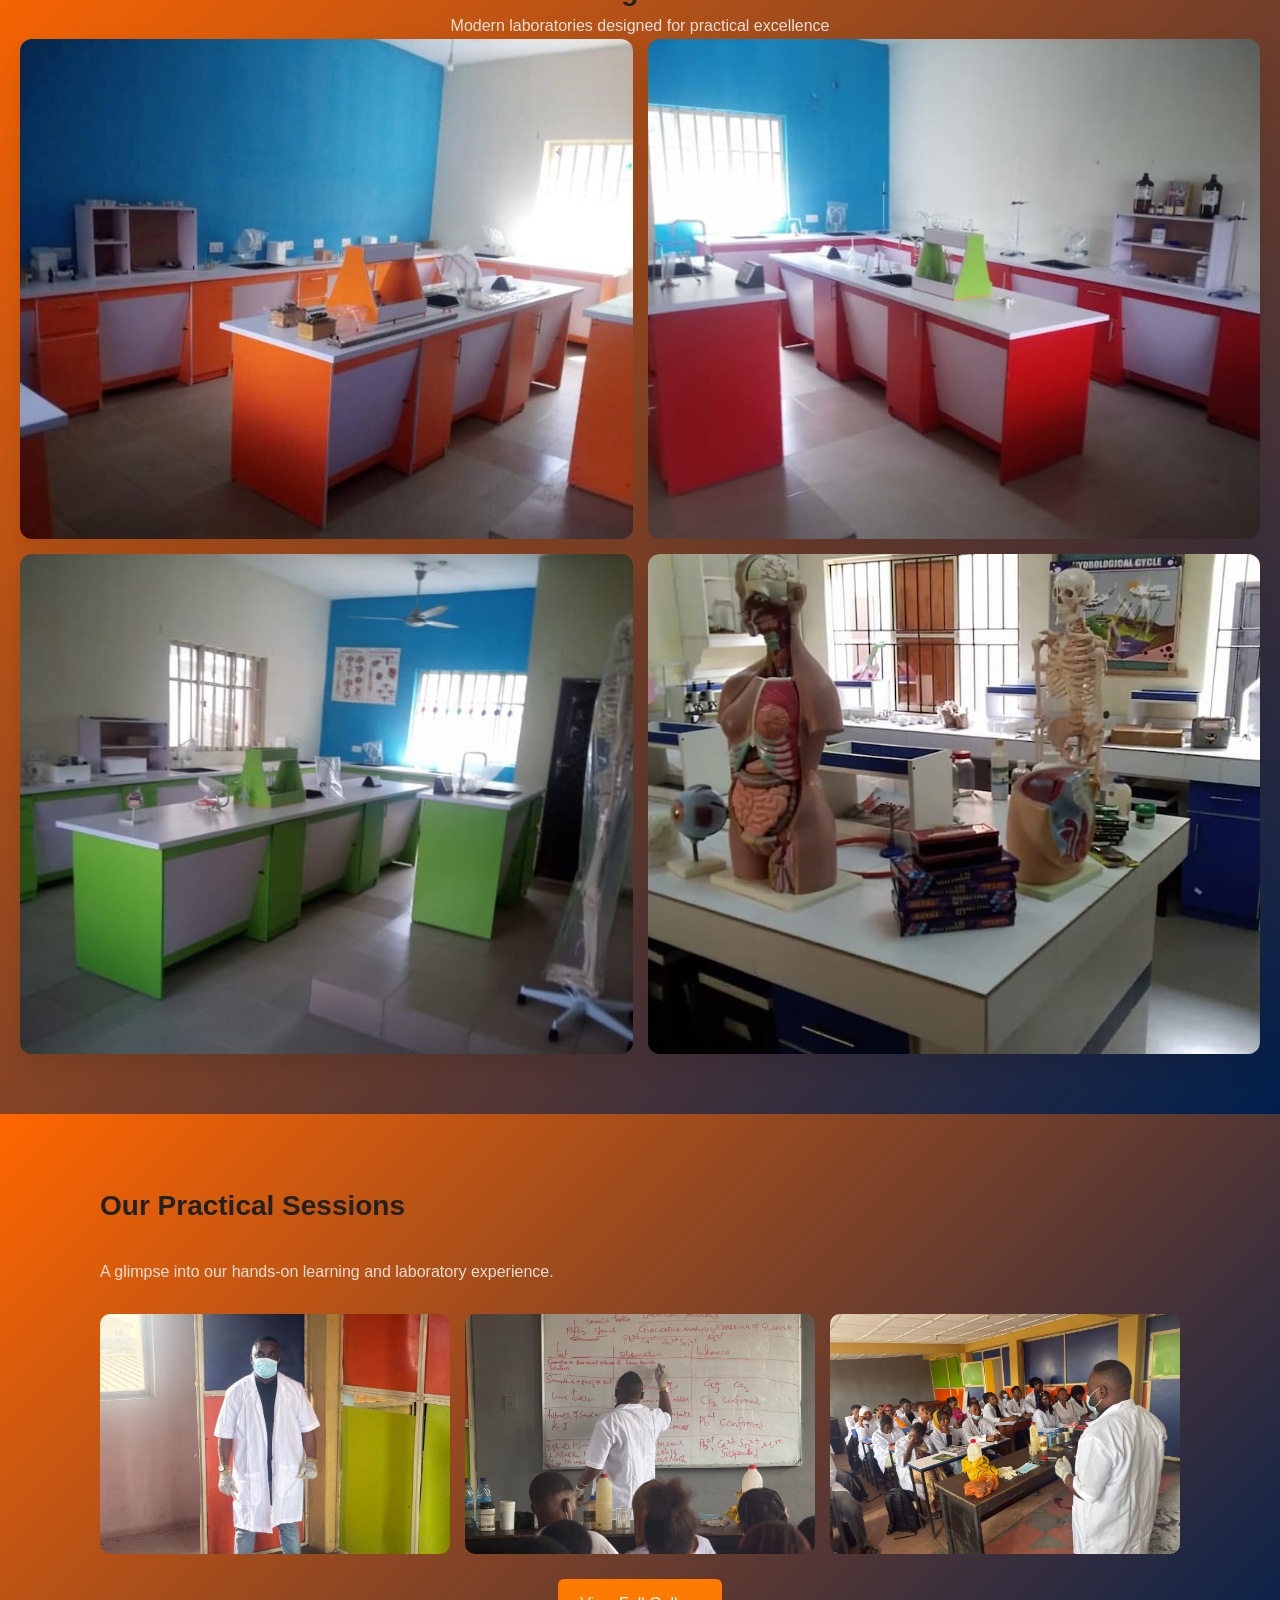
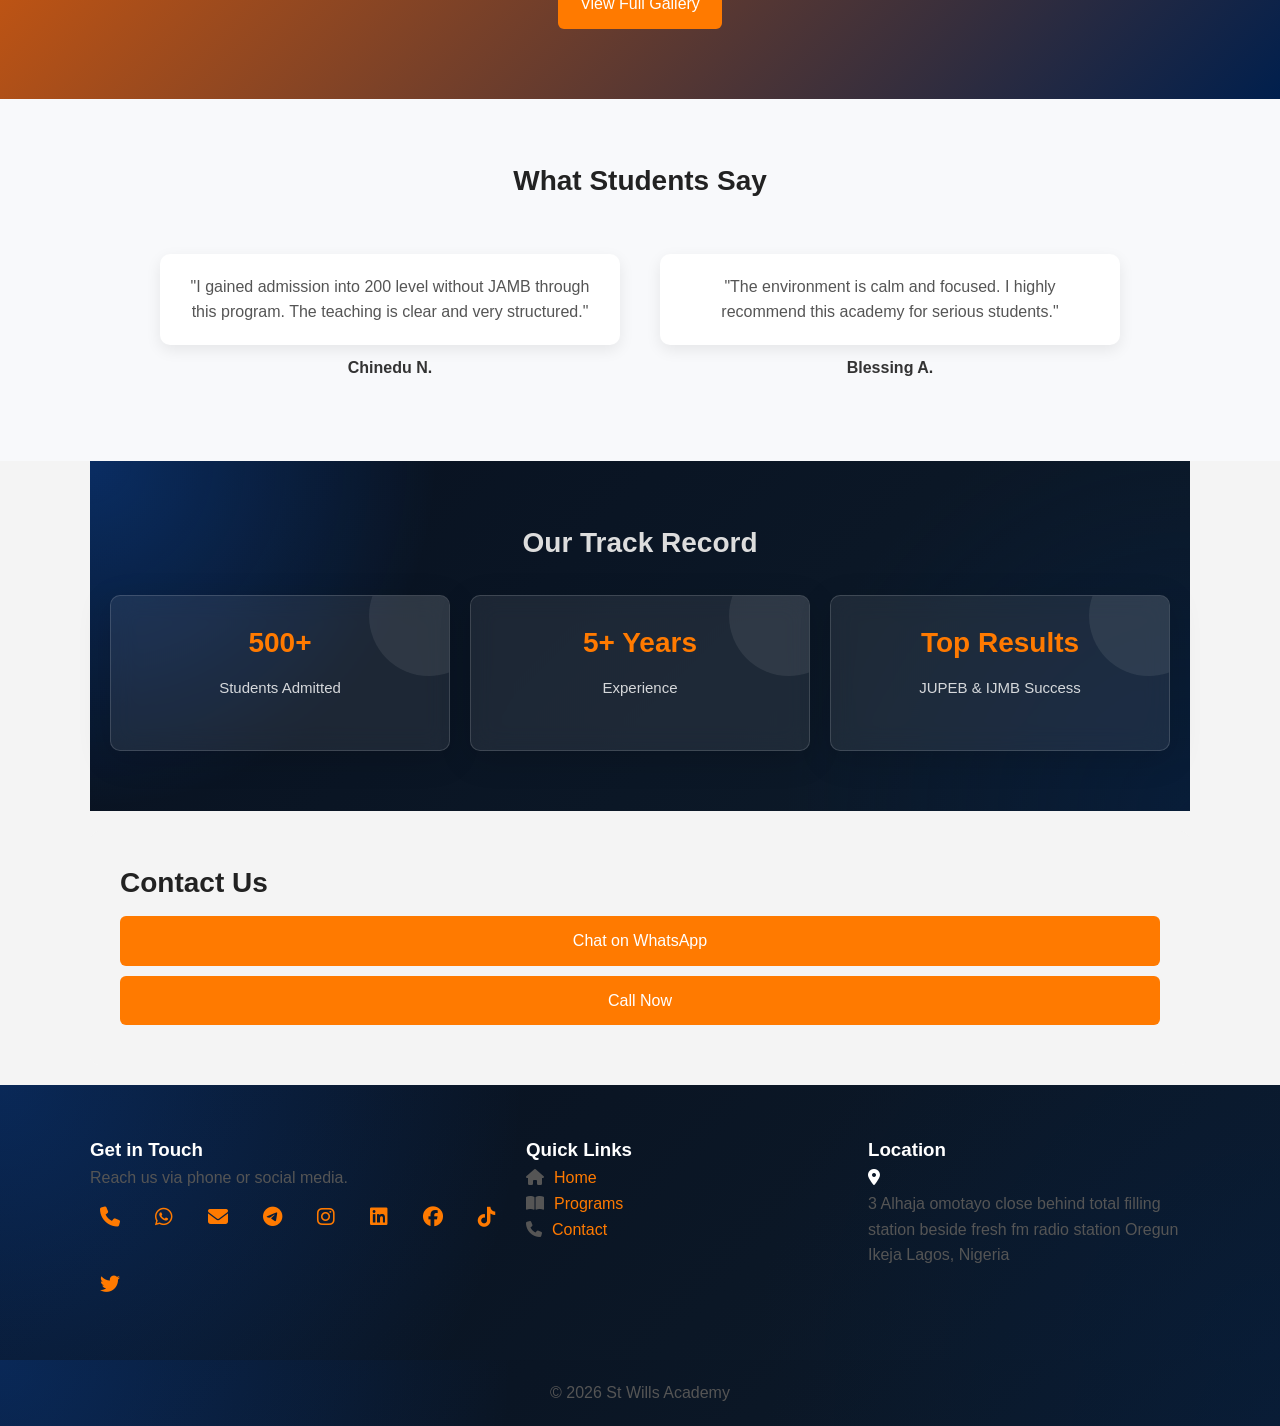
==== commit 6d5d0d57: "Added premium gallery and UI improvements" ====
--- a/index.html
+++ b/index.html
@@ -29,6 +29,7 @@
                 <a href="index.html">Home</a>
                 <a href="pages/Programs.html">Programs</a>
                 <a href="pages/contact.html">Contact</a>
+                <a href="pages/gallery.html">Gallery</a>
             </nav>
 
             <!-- HAMBURGER -->   
@@ -86,10 +87,10 @@
         </div>
 
         <div class="carousel">
-            <img src="images/classroom-teacher.jpg" class="active" alt="student" srcset="">
-             <img src="images/classroom-students.jpg" alt="student" srcset="">
-              <img src="images/book-love.jpg" alt="student" srcset="">
-               <img src="images/library.jpg" alt="student" srcset="">
+            <img src="images/pratical-img2.jpeg" class="active" alt="student" srcset="">
+             <img src="images/pratical-img4.jpeg" alt="student" srcset="">
+              <img src="images/pratical-img5.jpeg" alt="student" srcset="">
+               <img src="images/pratical-img6.jpeg" alt="student" srcset="">
         </div>
         
     </section>
@@ -99,36 +100,36 @@
 
             <div class="container">
 
-                <h2 class="section-title">Why Choose Us</h2>
-                <p class="section-subtext">
+                <h2 >Why Choose Us</h2>
+                <p >
                     We provide structured guidance to help you succeed academically.
                 </p>
 
 
                 <div class="why-grid">
 
-                    <div class="why-card">
+                    <div class="glass-card">
                         <h3>Experienced Tutors</h3>
                         <p>
                             Learn from qualified and dedicated instructors focused on your success.
                         </p>
                     </div>
 
-                    <div class="why-card">
+                    <div class="glass-card">
                         <h3>Proven Results</h3>
                         <p>
                             Our students consistently gain admission into top universities.
                         </p>
                     </div>
 
-                    <div class="why-card">
+                    <div class="glass-card">
                         <h3>Structured Learning</h3>
                         <p>
                             Clear and organized programs that guide you step-by-step.
                         </p>
                     </div>
 
-                    <div class="why-card">
+                    <div class="glass-card">
                         <h3>Supportive Environment</h3>
                         <p>
                             A focused and disciplined atmosphere for effective learning.
@@ -147,21 +148,21 @@
         <h2>Our Programs</h2>
   <p>Structured learning paths designed to help you succeed.</p>
         <div class="cards">
-            <div class="card">
+            <div class="glass-card">
                 <h3>Arts</h3>
                 <p>
                     History, English, Performing Arts, Law, Mass Communicati
                 </p>
             </div>
 
-            <div class="card">
+            <div class="glass-card">
                 <h3>Science</h3>
                 <p>
                     Medicine, Pharmacy, Nursing, Anatomy, Engineering Courses
                 </p>
             </div>
 
-            <div class="card">
+            <div class="glass-card">
                 <h3>Social Science</h3>
                 <p>
                     Economics, Accounting, Business Administration, Banking & Finance
@@ -171,7 +172,7 @@
     </section>
 
     <!-- FACILITIES -->
-     <section class="facilities">
+     <section class="facilities dark-section">
   <h2>Our Learning Environment</h2>
   <p>Modern laboratories designed for practical excellence</p>
 
@@ -187,6 +188,25 @@
 </div>
 </section>
 
+<section class="gallery-preview dark-section">
+  <div class="container">
+    <h2 class="section-title">Our Practical Sessions</h2>
+    <p class="section-subtitle">
+      A glimpse into our hands-on learning and laboratory experience.
+    </p>
+
+    <div class="preview-grid">
+      <img src="images/pratical-img1.jpeg" alt="Chemistry practical session" loading="lazy">
+      <img src="images/pratical-img4.jpeg" alt="Students in laboratory" loading="lazy">
+      <img src="images/pratical-img5.jpeg" alt="Teacher guiding students" loading="lazy">
+    </div>
+
+    <div class="preview-btn">
+      <a href="pages/gallery.html" class="btn">View Full Gallery</a>
+    </div>
+  </div>
+</section>
+
     <!-- TESTIMONIALS -->
    <section class="testimonials">
   <h2 class="section-title">What Students Say</h2>
@@ -251,21 +271,21 @@
 
         <div class="proof-grid">
 
-            <div class="proof-card">
+            <div class="glass-card">
                 <h3>500+</h3>
                 <p>
                     Students Admitted
                 </p>
             </div>
 
-            <div class="proof-card">
+            <div class="glass-card">
                 <h3>5+ Years</h3>
                 <p>
                     Experience
                 </p>
             </div>
 
-            <div class="proof-card">
+            <div class="glass-card">
                 <h3>Top Results</h3>
                 <p>
                     JUPEB & IJMB Success
--- a/css/style.css
+++ b/css/style.css
@@ -1,4 +1,8 @@
 /* RESET */
+:root {
+  --text-light: #555;
+  --text-dark-bg: rgba(255, 255, 255, 0.82);
+}
 * {
   margin: 0;
   padding: 0;
@@ -12,8 +16,8 @@
 
 body {
   line-height: 1.6;
-  background: #fff;
-  color: #333;
+  background: #f4f4f4;
+  color: #222;
 }
 h1 {
   font-weight: 36px;
@@ -23,8 +27,12 @@
   font-size: 28px;
 }
 p {
+  color: var(--text-light);
   font-size: 16px;
-  color: #555;
+}
+
+.dark-section p {
+  color: var(--text-dark-bg);
 }
 
 img,
@@ -222,8 +230,20 @@
 }
 /* PROMISE SECTION */
 .why-choose {
-  padding: 60px 20px;
-  background: #fff;
+  padding: 70px 20px;
+  color: var(--text-dark-bg);
+  background:
+    radial-gradient(
+      circle at top left,
+      rgba(13, 110, 253, 0.3),
+      transparent 30%
+    ),
+    radial-gradient(
+      circle at bottom right,
+      rgba(0, 31, 77, 0.4),
+      transparent 35%
+    ),
+    linear-gradient(135deg, #081120, #0d1b2a);
 }
 
 .why-grid {
@@ -232,50 +252,113 @@
   gap: 20px;
 }
 
-.why-card {
-  background: #f9f9f9;
+.glass-card {
   padding: 25px;
   border-radius: 10px;
   transition: 0.3s;
 }
 
-.why-card:hover {
+.glass-card:hover {
   transform: translateY(-5px);
 }
 
-.why-card h3 {
+.glass-card h3 {
+  font-size: 2rem;
+  line-height: 1.2;
   margin-bottom: 10px;
   color: #ff7a00;
-}
-.why-card h3::before {
-  content: "✔ ";
-  color: green;
-  font-weight: bold;
 }
 
 /* CARDS */
 .cards {
   display: grid;
   grid-template-columns: 1fr;
-  gap: 20px;
-}
-
-.card {
-  background: #fff;
-  padding: 20px;
-  border-radius: 10px;
-  box-shadow: 0 6px 20px rgba(0, 0, 0, 0.08);
-}
-/* Card Titles */
-.card h3 {
-  margin-bottom: 10px;
-  color: #ff8800;
-  /* your orange */
-}
-
-.card:hover {
+  gap: 10px;
+  background:
+    radial-gradient(
+      circle at top left,
+      rgba(13, 110, 253, 0.3),
+      transparent 30%
+    ),
+    radial-gradient(
+      circle at bottom right,
+      rgba(0, 31, 77, 0.4),
+      transparent 35%
+    ),
+    linear-gradient(135deg, #081120, #0d1b2a);
+}
+
+.glass-card {
+  width: 100%;
+  max-width: 350px;
+  padding: 30px 25px;
+
+  border-radius: 20px;
+
+  background: rgba(255, 255, 255, 0.08);
+
+  backdrop-filter: blur(12px);
+  -webkit-backdrop-filter: blur(12px);
+
+  border: 1px solid rgba(255, 255, 255, 0.15);
+
+  box-shadow: 0 8px 32px rgba(0, 0, 0, 0.15);
+
+  transition: 0.3s ease;
+
+  color: var(--text-light);
+
+  position: relative;
+  overflow: hidden;
+}
+.glass-card::before {
+  content: "";
+
+  position: absolute;
+  width: 120px;
+  height: 120px;
+
+  background: rgba(255, 255, 255, 0.08);
+
+  border-radius: 50%;
+
+  top: -40px;
+  right: -40px;
+}
+.glass-card:hover {
   transform: translateY(-5px);
-  transition: 0.3s;
+
+  box-shadow: 0 12px 40px rgba(0, 0, 0, 0.25);
+}
+
+.glass-card h3 {
+  font-size: 24px;
+  margin-bottom: 15px;
+}
+
+.glass-card p {
+  font-size: 15px;
+  line-height: 1.7;
+  margin-bottom: 20px;
+  color: var(--text-dark-bg);
+}
+
+.glass-card a {
+  display: inline-block;
+  padding: 10px 18px;
+
+  border-radius: 8px;
+
+  background: rgba(255, 255, 255, 0.12);
+
+  color: white;
+  text-decoration: none;
+
+  transition: 0.3s ease;
+}
+
+.glass-card a:hover {
+  background: rgba(255, 255, 255, 0.2);
 }
 
 /* VIDEO */
@@ -482,6 +565,7 @@
 .facilities {
   padding: 60px 20px;
   text-align: center;
+  background: linear-gradient(135deg, #ff6600, #001f4d);
 }
 
 .facility-grid {
@@ -519,6 +603,103 @@
   border-radius: 10px;
 }
 
+/* GALLERY PREVIEW */
+
+.gallery-preview {
+  padding: 70px 40px;
+  background: linear-gradient(135deg, #ff6600, #001f4d);
+}
+
+.preview-grid {
+  display: grid;
+  grid-template-columns: 1fr;
+  gap: 15px;
+  margin-top: 30px;
+}
+
+.preview-grid img {
+  width: 100%;
+  height: 240px;
+  object-fit: cover;
+  border-radius: 10px;
+  transition:
+    transform 0.4s ease,
+    box-shadow 0.4s ease;
+}
+.preview-grid img:hover {
+  transform: translateY(-6px);
+  box-shadow: 0 20px 40px rgba(0, 0, 0, 0.25);
+}
+
+.preview-btn {
+  text-align: center;
+  margin-top: 25px;
+}
+/* GALLERY  */
+.gallery-hero {
+  text-align: center;
+  padding: 60px 20px;
+  background:
+    radial-gradient(
+      circle at top left,
+      rgba(13, 110, 253, 0.25),
+      transparent 40%
+    ),
+    radial-gradient(
+      circle at bottom right,
+      rgba(0, 31, 77, 0.35),
+      transparent 40%
+    ),
+    linear-gradient(135deg, #081120, #0d1b2a);
+  height: 30vh;
+  background-position: cover;
+  color: white;
+}
+
+.gallery-hero h1 {
+  font-size: 32px;
+  margin-bottom: 10px;
+}
+
+.gallery-section {
+  padding: 60px 20px;
+}
+
+.gallery-grid {
+  display: grid;
+  grid-template-columns: 1fr;
+  gap: 15px;
+}
+
+.gallery-grid img {
+  width: 100%;
+  height: 260px;
+  object-fit: cover;
+  border-radius: 10px;
+  transition: 0.3s;
+}
+
+.gallery-grid img:hover {
+  transform: scale(1.03);
+}
+.gallery-cta {
+  text-align: center;
+  padding: 70px 20px;
+  background: linear-gradient(135deg, #ff6600, #001f4d);
+  color: white;
+}
+
+.gallery-cta h2 {
+  font-size: 28px;
+  margin-bottom: 15px;
+}
+
+.gallery-cta p {
+  max-width: 600px;
+  margin: auto;
+  margin-bottom: 25px;
+  line-height: 1.6;
+}
 /*TESTIMONIAL*/
 .testimonials {
   padding: 60px 20px;
@@ -573,7 +754,19 @@
 .proof {
   padding: 60px 20px;
   text-align: center;
-  background: #f9f9f9;
+  background:
+    radial-gradient(
+      circle at top left,
+      rgba(13, 110, 253, 0.3),
+      transparent 30%
+    ),
+    radial-gradient(
+      circle at bottom right,
+      rgba(0, 31, 77, 0.4),
+      transparent 35%
+    ),
+    linear-gradient(135deg, #081120, #0d1b2a);
+  color: #ddd;
   margin-bottom: 20px;
 }
 
@@ -584,13 +777,12 @@
   margin-top: 30px;
 }
 
-.proof-card {
-  background: #fff;
+.glass-card {
   padding: 30px;
   border-radius: 10px;
 }
 
-.proof-card h3 {
+.glass-card h3 {
   font-size: 28px;
   color: #ff7a00;
 }
@@ -632,7 +824,18 @@
 
 /*PRE-FOOTER*/
 .pre-footer {
-  background: #222;
+  background:
+    radial-gradient(
+      circle at top left,
+      rgba(13, 110, 253, 0.25),
+      transparent 40%
+    ),
+    radial-gradient(
+      circle at bottom right,
+      rgba(0, 31, 77, 0.35),
+      transparent 40%
+    ),
+    linear-gradient(135deg, #081120, #0d1b2a);
   color: #fff;
   padding: 50px 20px;
 }
@@ -650,7 +853,18 @@
 
 /* FOOTER */
 .footer {
-  background: #222;
+  background:
+    radial-gradient(
+      circle at top left,
+      rgba(13, 110, 253, 0.25),
+      transparent 40%
+    ),
+    radial-gradient(
+      circle at bottom right,
+      rgba(0, 31, 77, 0.35),
+      transparent 40%
+    ),
+    linear-gradient(135deg, #081120, #0d1b2a);
   color: #fff;
   text-align: center;
   padding: 20px;
@@ -773,3 +987,13 @@
     grid-template-columns: repeat(3, 1fr);
   }
 }
+@media (min-width: 768px) {
+  .preview-grid {
+    grid-template-columns: repeat(3, 1fr);
+  }
+}
+@media (min-width: 768px) {
+  .gallery-grid {
+    grid-template-columns: repeat(3, 1fr);
+  }
+}
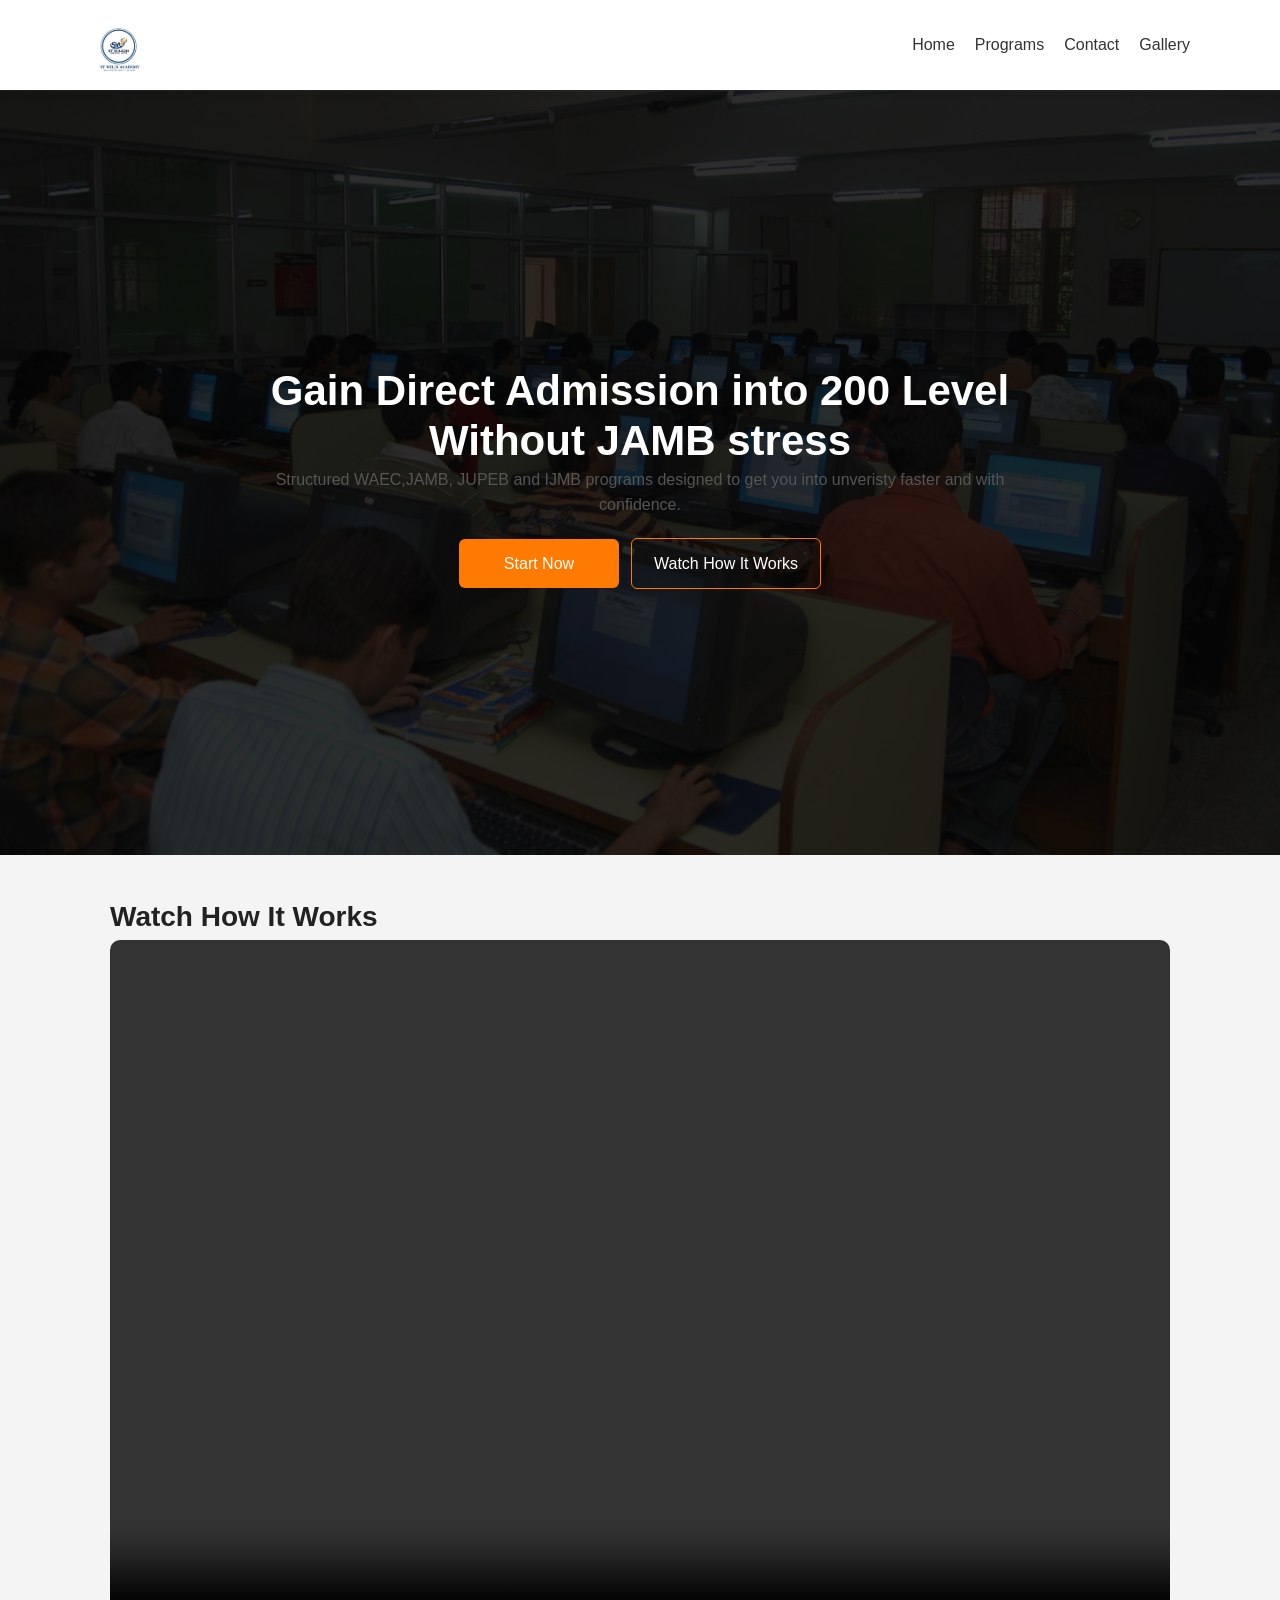
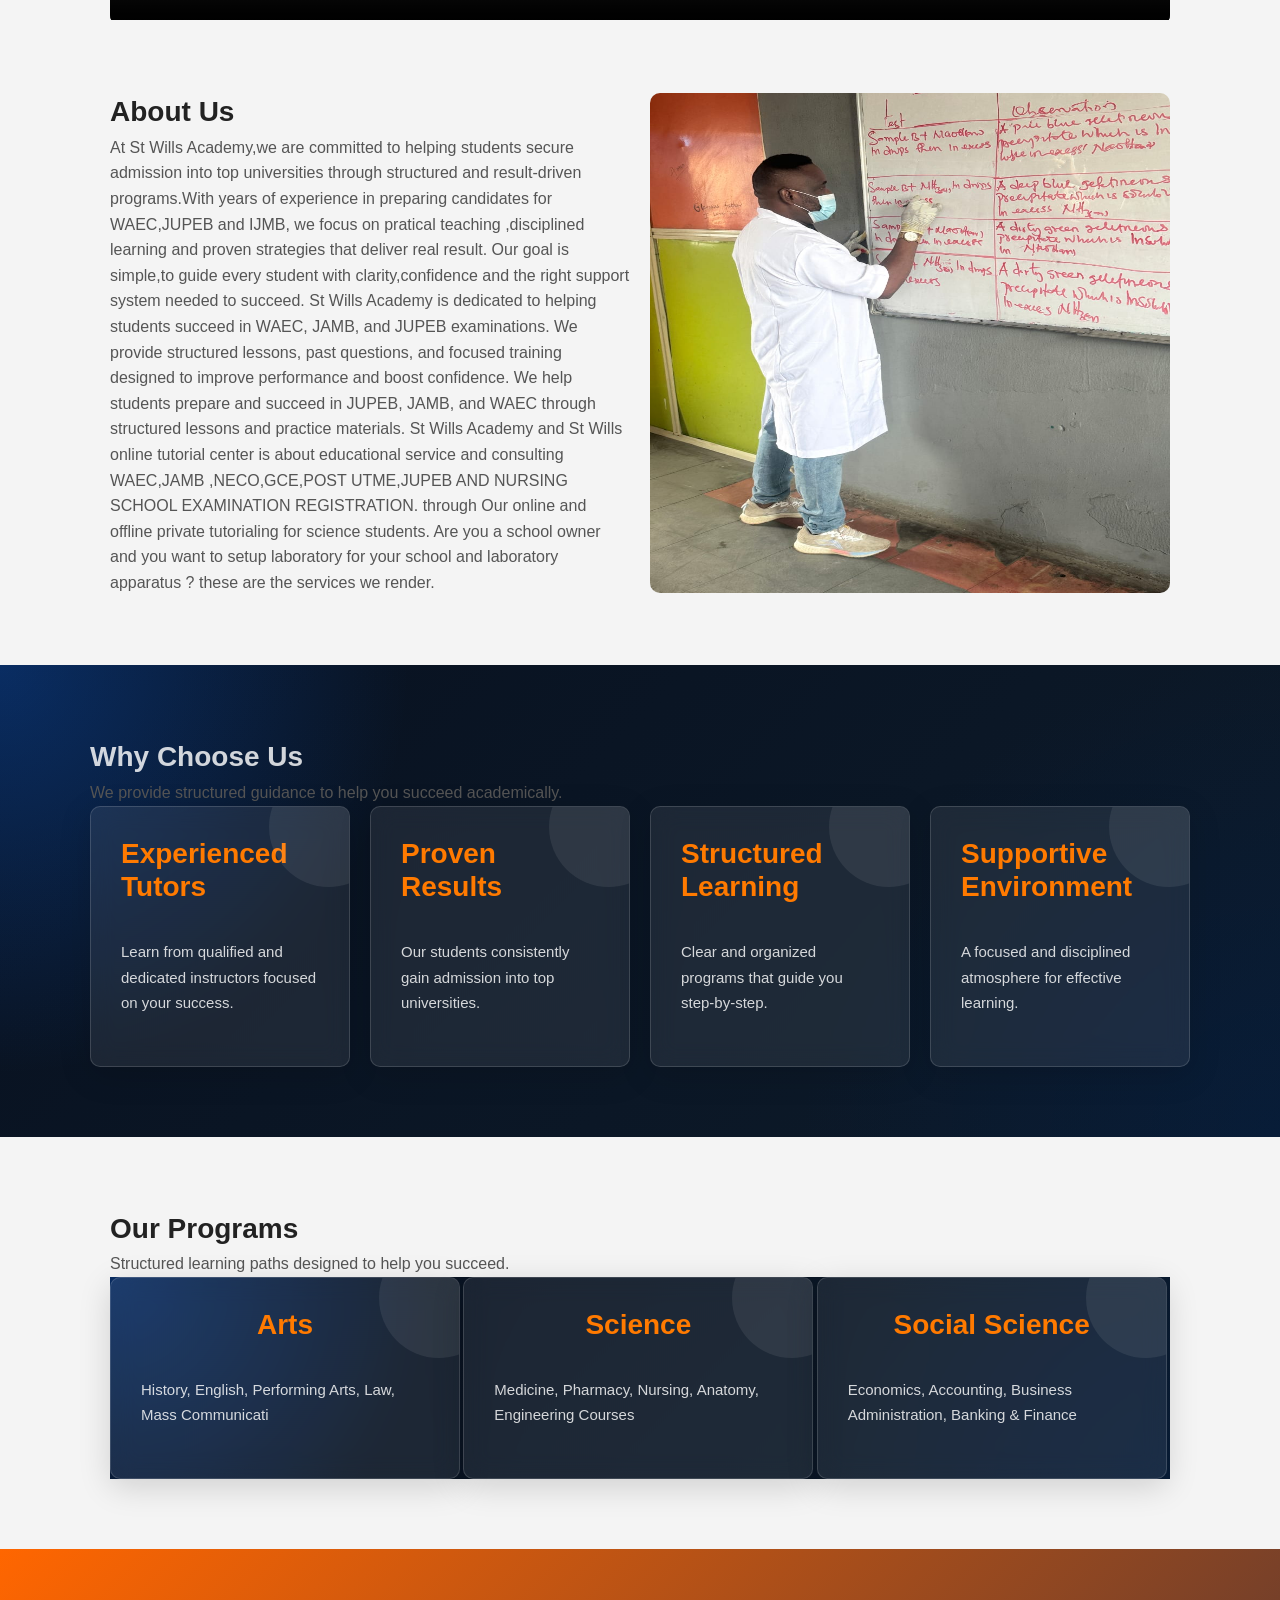
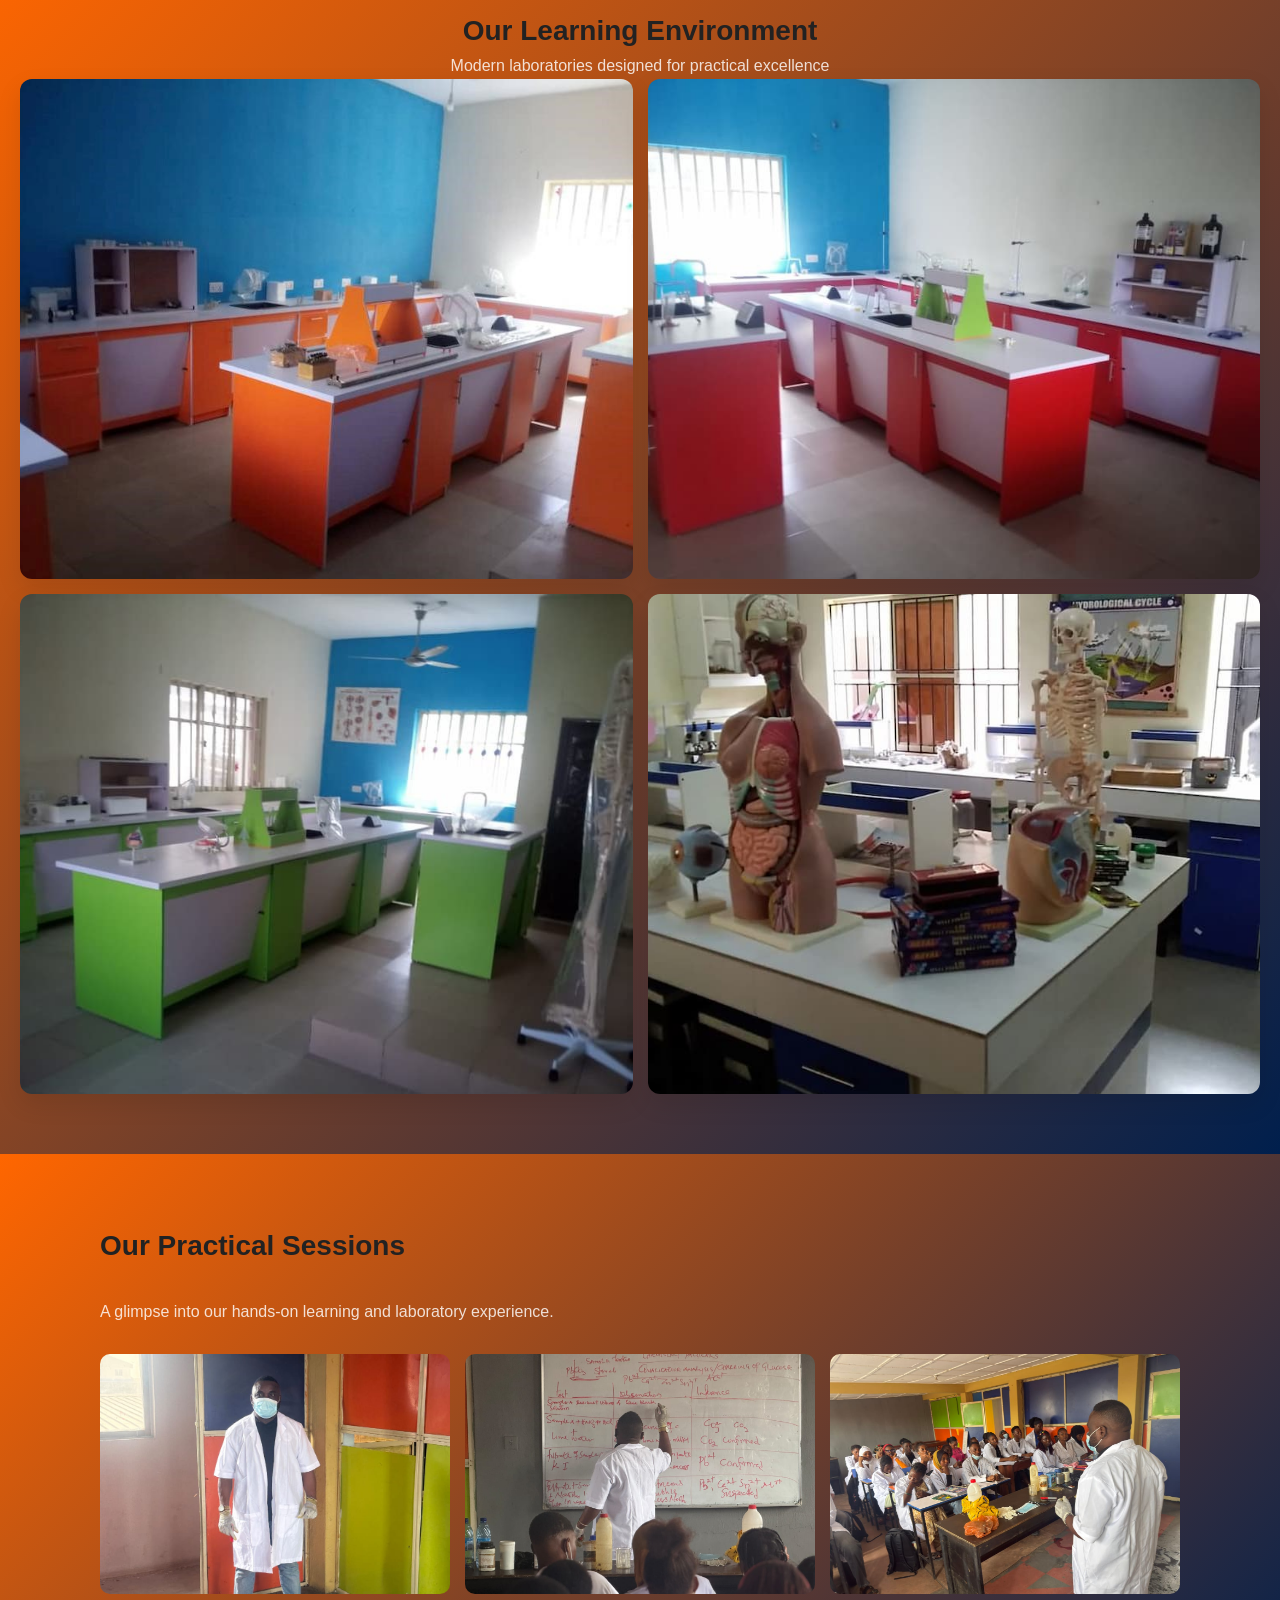
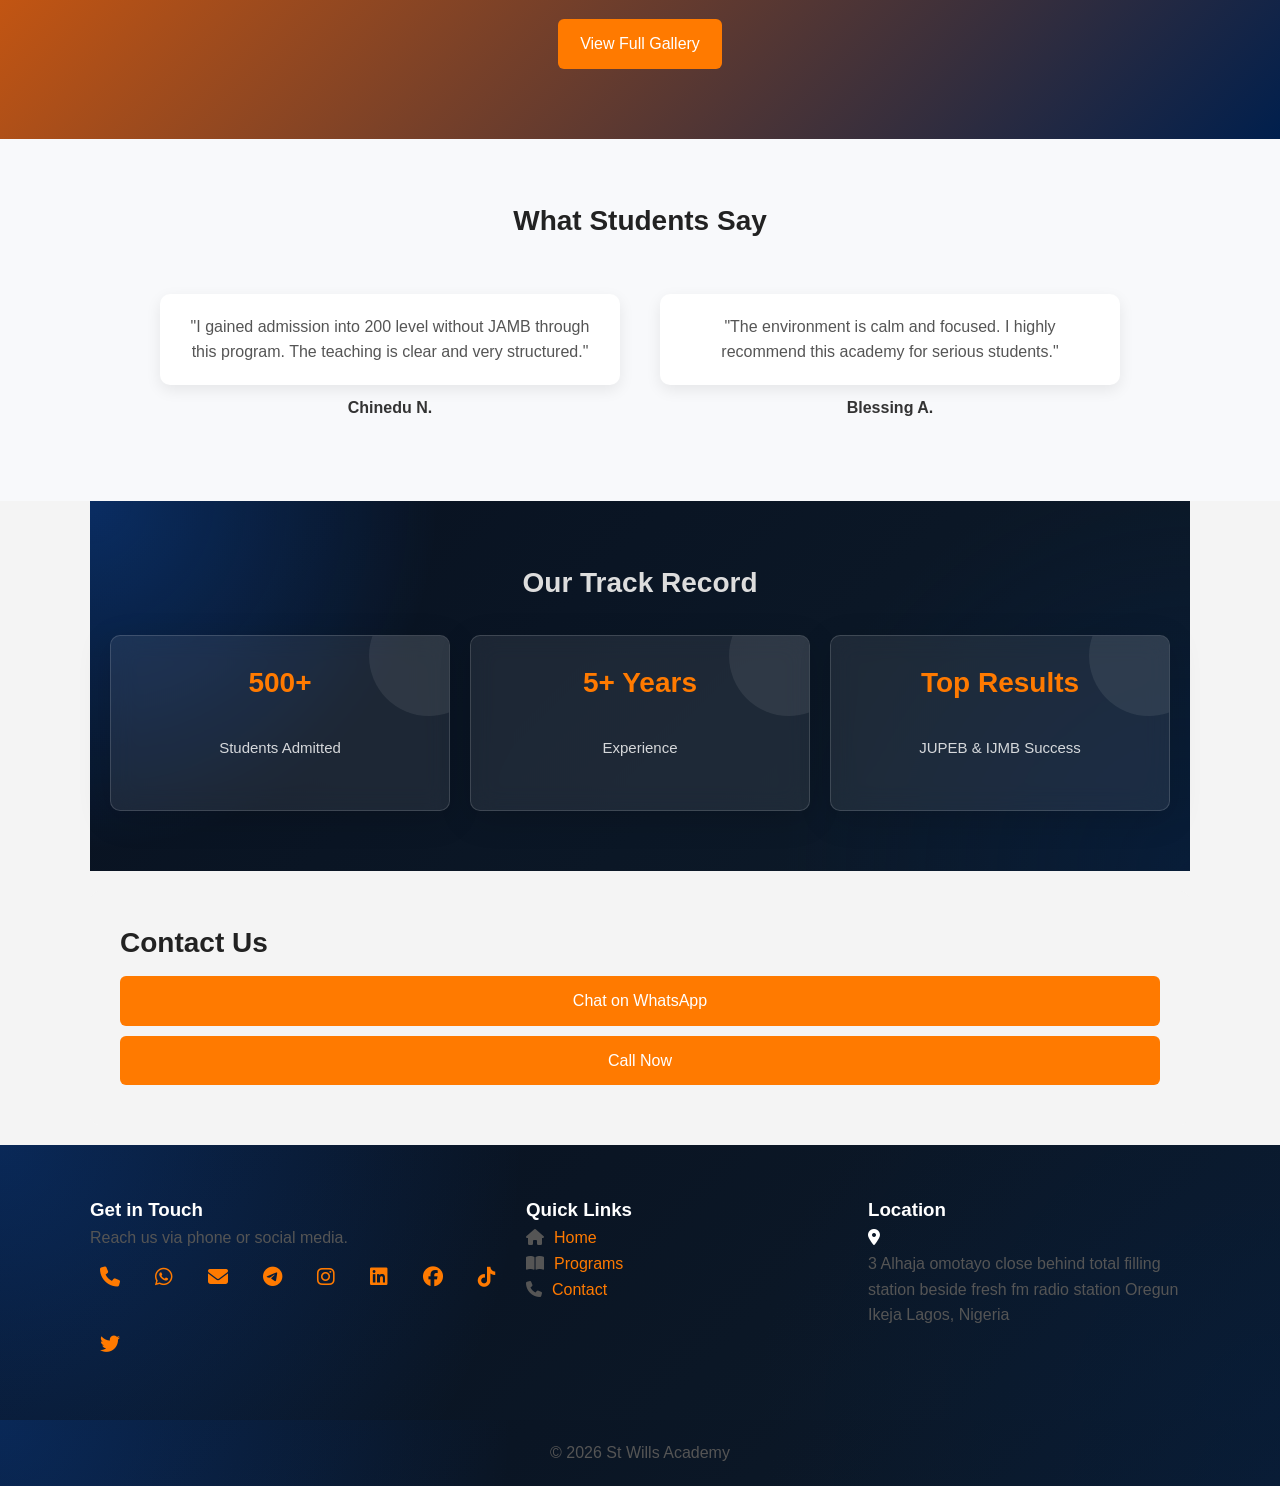
==== commit 61d22fad: "Force CSS refresh" ====
--- a/index.html
+++ b/index.html
@@ -8,7 +8,7 @@
 
     <title>St Wills Academy</title>
     <!--LINKS -->
-    <link rel="stylesheet" href="css/style.css">
+    <link rel="stylesheet" href="css/style.css?v=2">
     <link rel="stylesheet" href="https://cdnjs.cloudflare.com/ajax/libs/font-awesome/6.5.0/css/all.min.css">
 
 
--- a/css/style.css
+++ b/css/style.css
@@ -253,6 +253,12 @@
 }
 
 .glass-card {
+  display: flex;
+  flex-direction: column;
+  align-items: center;
+  gap: 20px;
+  width: 90%;
+  max-width: 350px;
   padding: 25px;
   border-radius: 10px;
   transition: 0.3s;
@@ -273,7 +279,6 @@
 .cards {
   display: grid;
   grid-template-columns: 1fr;
-  gap: 10px;
   background:
     radial-gradient(
       circle at top left,
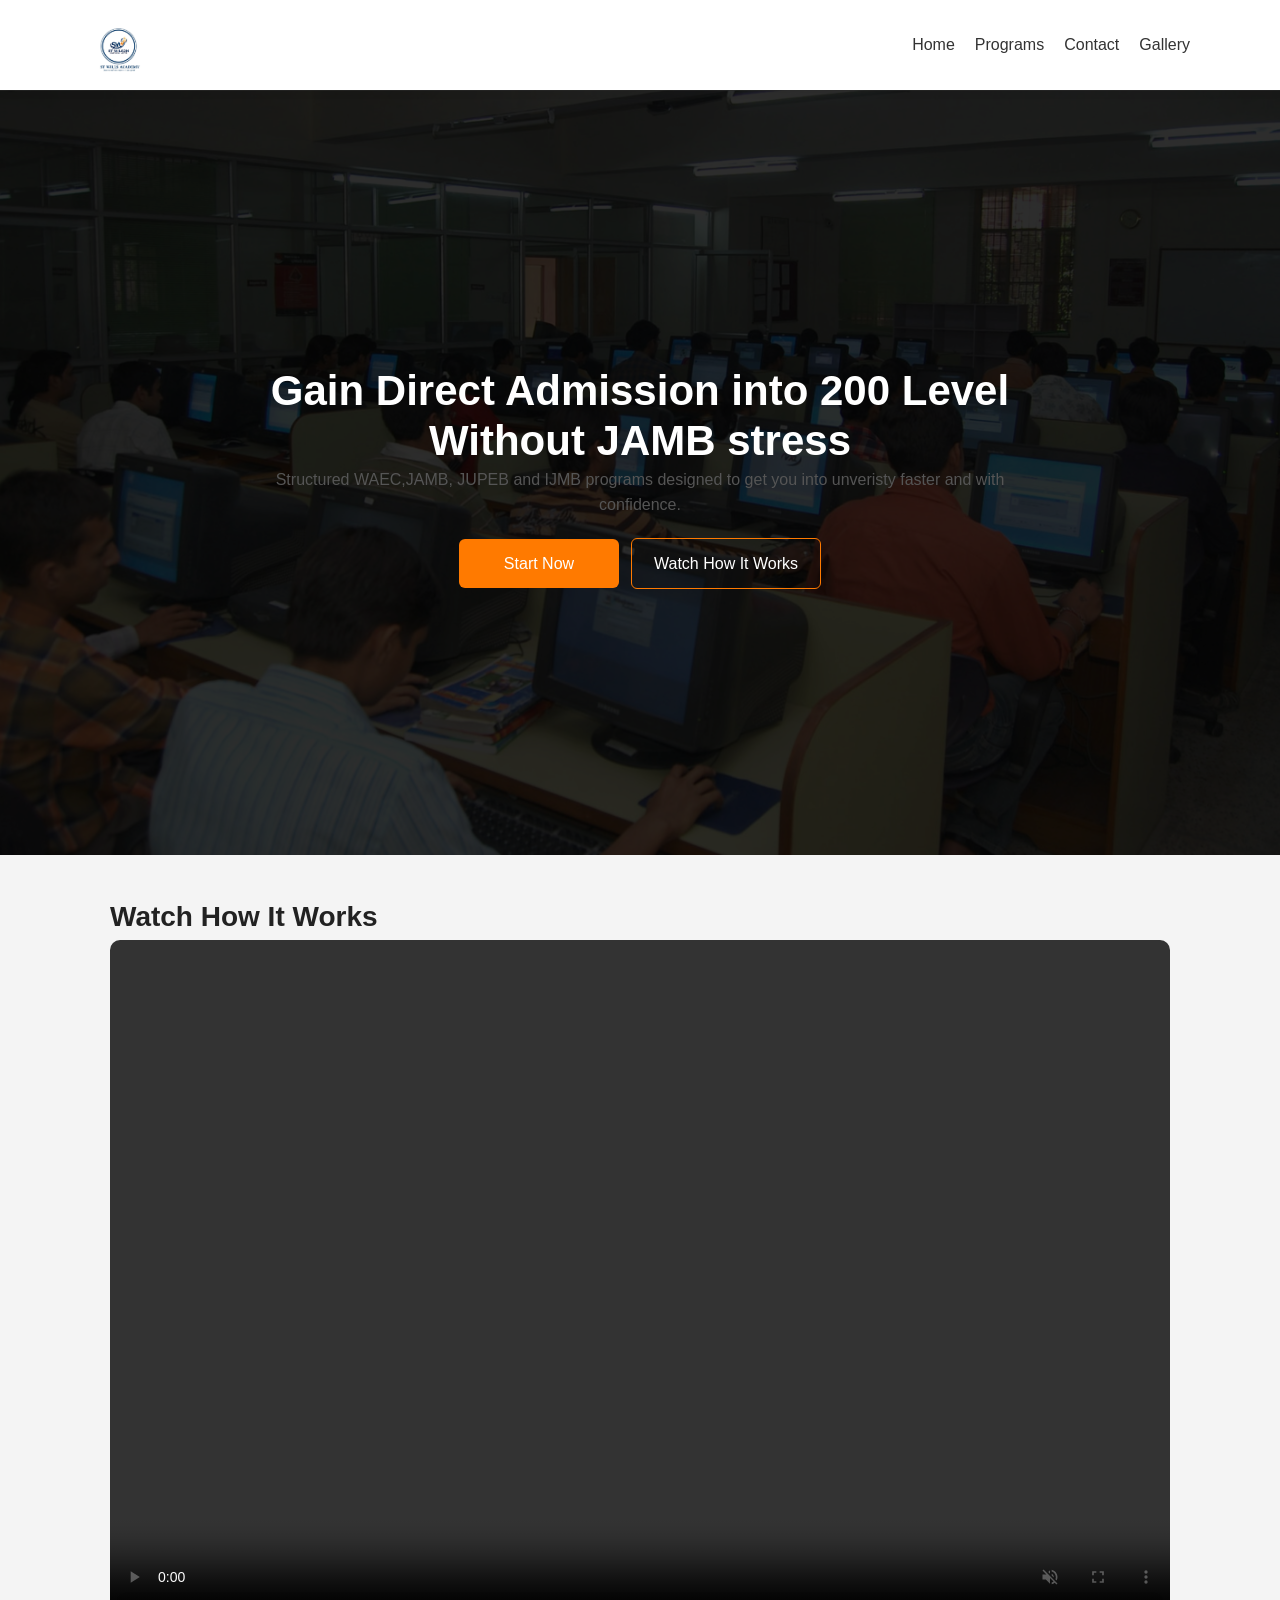
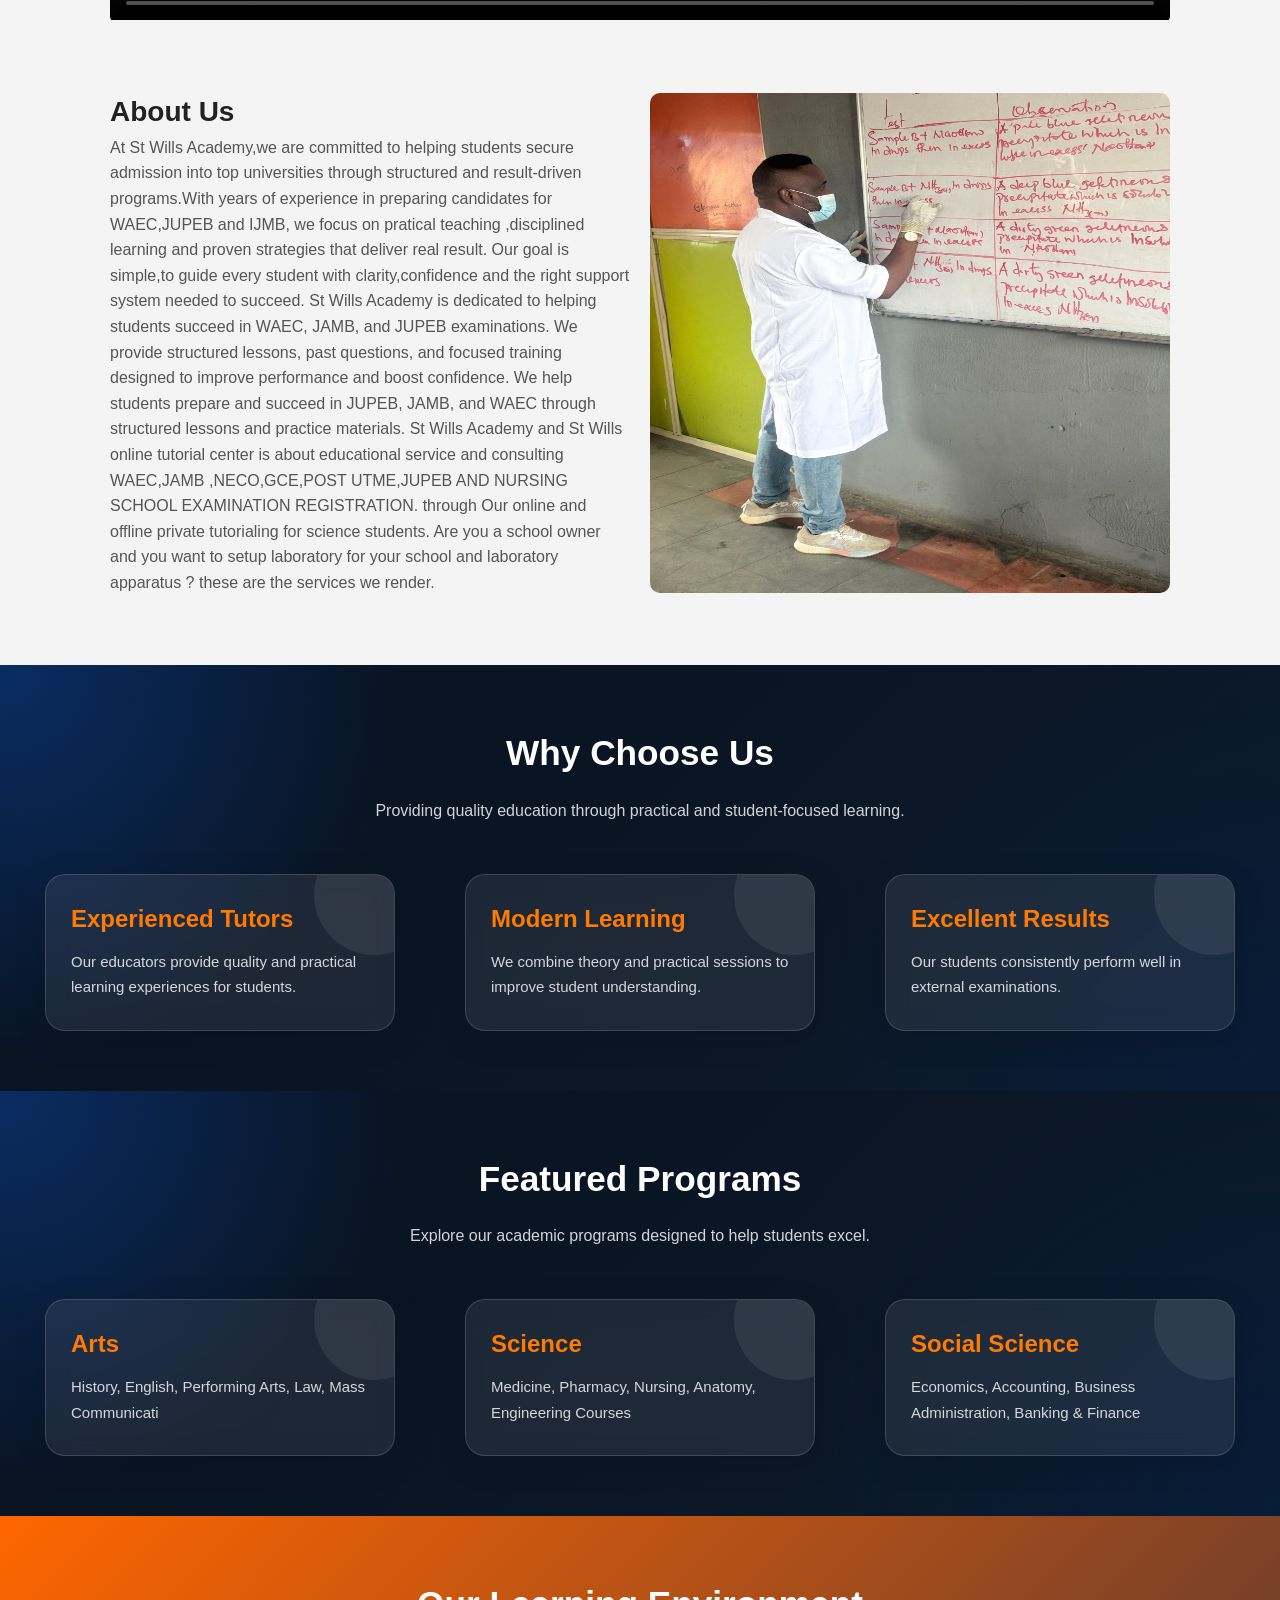
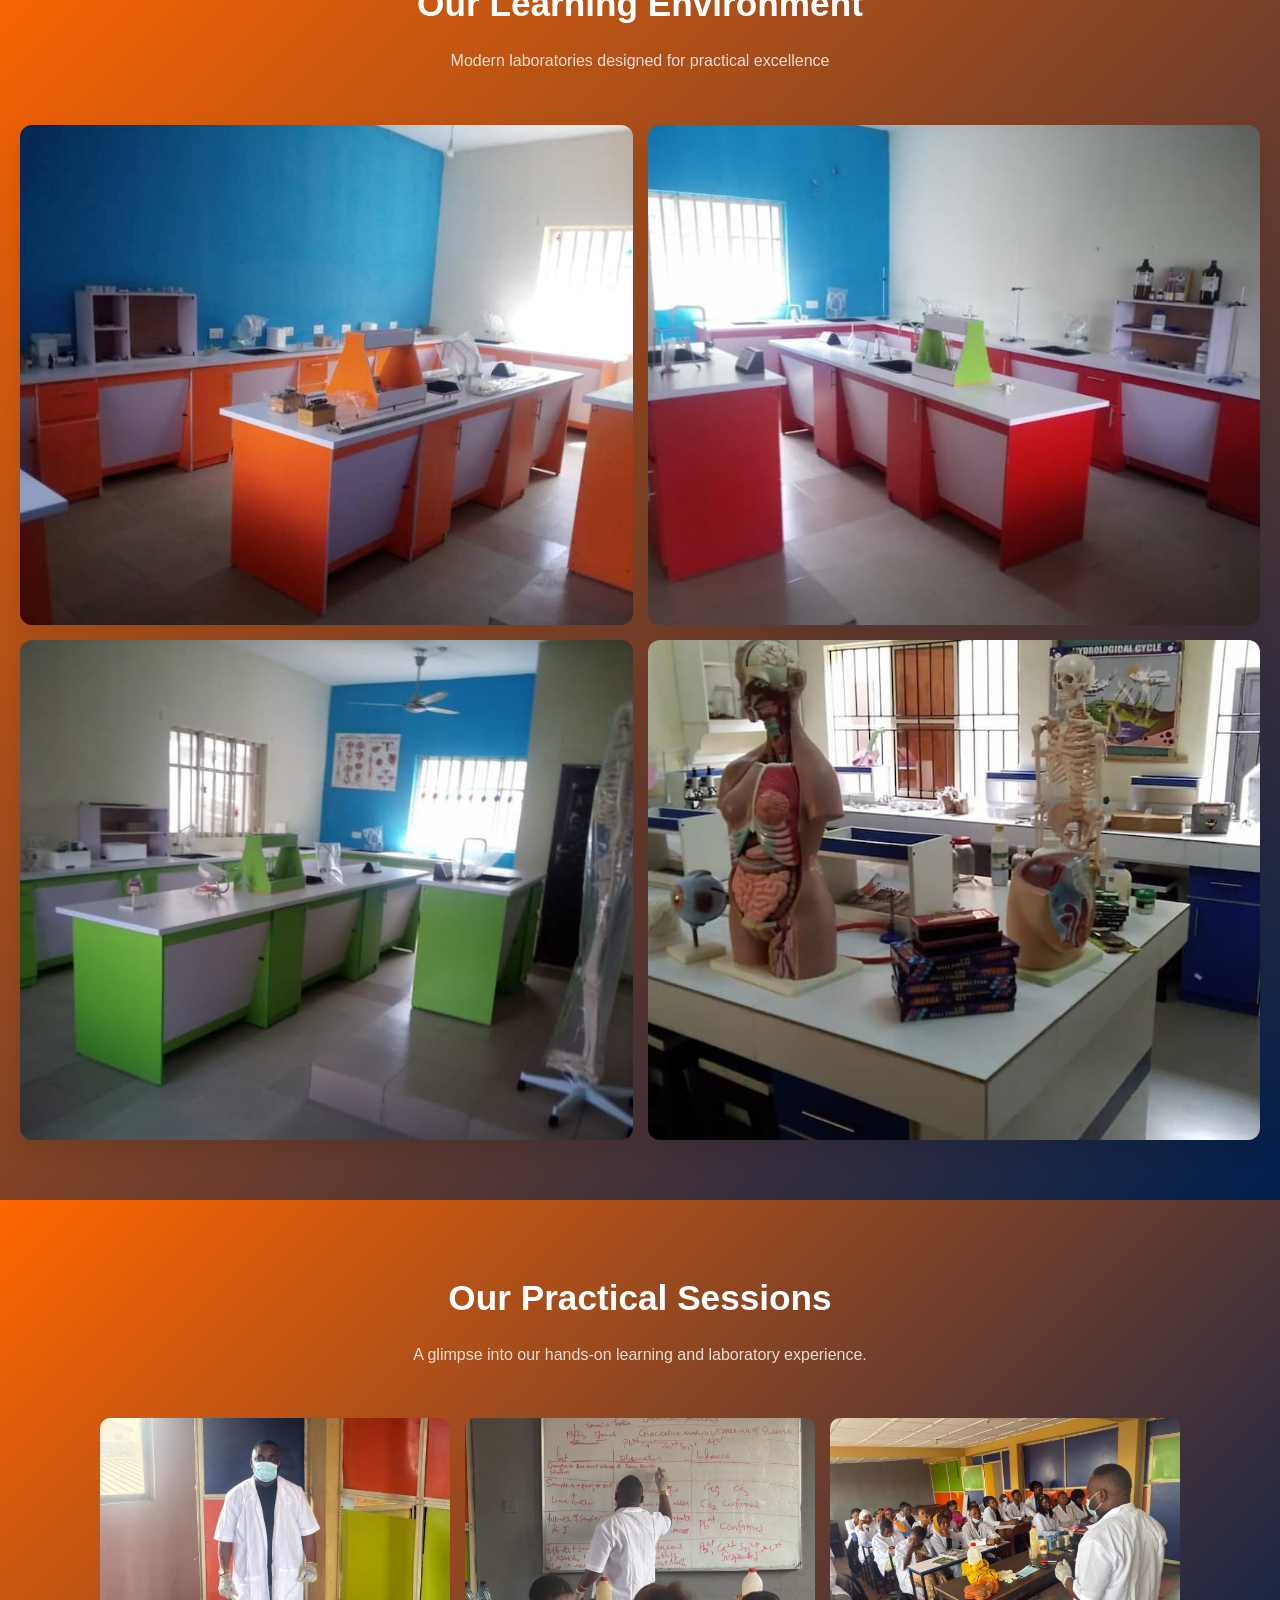
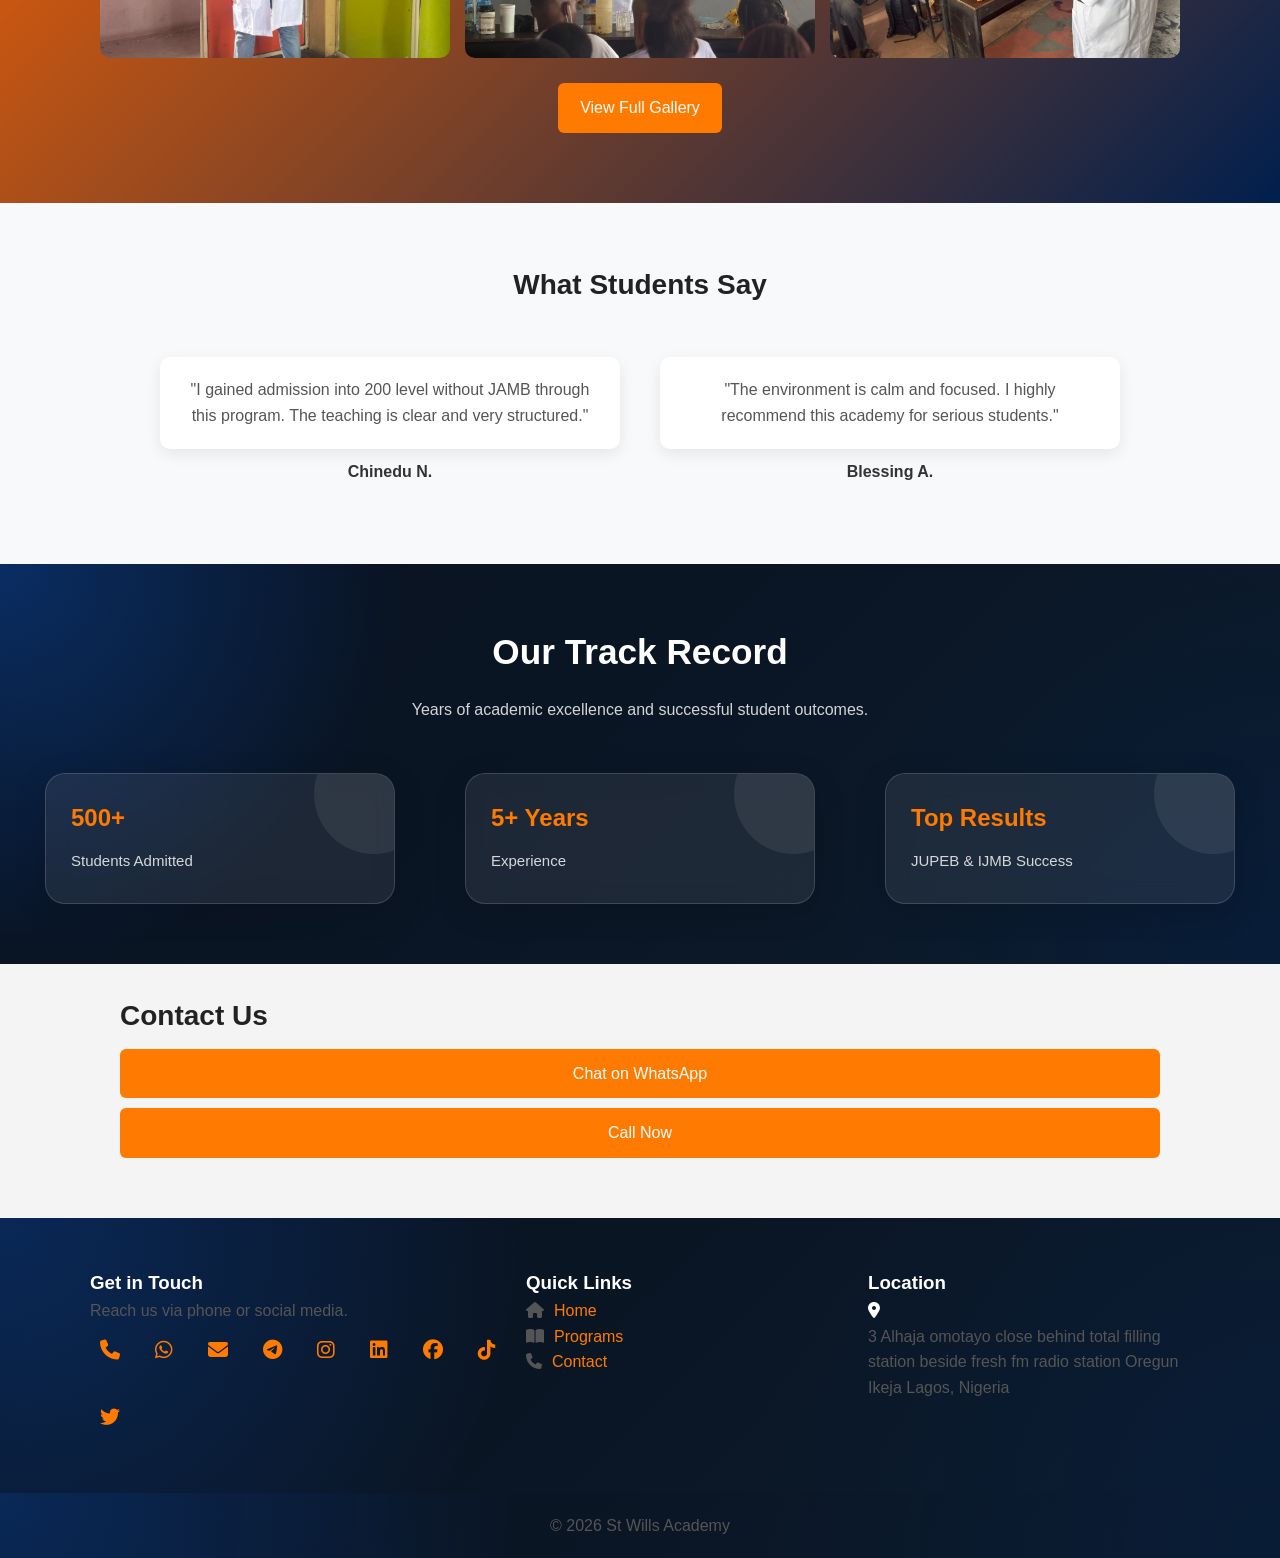
==== commit b4cef3fb: "Refactored responsive glass card layout" ====
--- a/index.html
+++ b/index.html
@@ -96,58 +96,64 @@
     </section>
 
     <!-- PROMISE SECTION -->
-    <section class="why-choose">
-
-            <div class="container">
-
-                <h2 >Why Choose Us</h2>
-                <p >
-                    We provide structured guidance to help you succeed academically.
-                </p>
-
-
-                <div class="why-grid">
-
-                    <div class="glass-card">
-                        <h3>Experienced Tutors</h3>
-                        <p>
-                            Learn from qualified and dedicated instructors focused on your success.
-                        </p>
-                    </div>
-
-                    <div class="glass-card">
-                        <h3>Proven Results</h3>
-                        <p>
-                            Our students consistently gain admission into top universities.
-                        </p>
-                    </div>
-
-                    <div class="glass-card">
-                        <h3>Structured Learning</h3>
-                        <p>
-                            Clear and organized programs that guide you step-by-step.
-                        </p>
-                    </div>
-
-                    <div class="glass-card">
-                        <h3>Supportive Environment</h3>
-                        <p>
-                            A focused and disciplined atmosphere for effective learning.
-                        </p>
-                    </div>
-
-                </div>
-
-            </div>
-
-        </section>
+    <section class="premium-section">
+<div class="section-header">
+
+    <h2>Why Choose Us</h2>
+
+    <p>
+      Providing quality education through practical and student-focused learning.
+    </p>
+
+  </div>
+  <div class="glass-grid">
+ 
+    <div class="glass-card">
+      <h3>Experienced Tutors</h3>
+
+      <p>
+        Our educators provide quality and practical learning
+        experiences for students.
+      </p>
+    </div>
+
+    <div class="glass-card">
+      <h3>Modern Learning</h3>
+
+      <p>
+        We combine theory and practical sessions to improve
+        student understanding.
+      </p>
+    </div>
+
+    <div class="glass-card">
+      <h3>Excellent Results</h3>
+
+      <p>
+        Our students consistently perform well in external
+        examinations.
+      </p>
+    </div>
+    
+
+  </div>
+
+</section>
+
 
 
     <!-- COURSES -->
-    <section class="container fade-in">
-        <h2>Our Programs</h2>
-  <p>Structured learning paths designed to help you succeed.</p>
-        <div class="cards">
+    <section class="premium-section fade-in">
+       <div class="section-header">
+
+    <h2>Featured Programs</h2>
+
+    <p>
+      Explore our academic programs designed to help students excel.
+    </p>
+
+  </div>
+        <div class="glass-grid">
             <div class="glass-card">
                 <h3>Arts</h3>
                 <p>
@@ -172,10 +178,15 @@
     </section>
 
     <!-- FACILITIES -->
-     <section class="facilities dark-section">
-  <h2>Our Learning Environment</h2>
-  <p>Modern laboratories designed for practical excellence</p>
-
+     <section class="facilities">
+        <div class="section-header">
+
+    <h2>Our Learning Environment</h2>
+
+    <p>Modern laboratories designed for practical excellence
+    </p>
+
+  </div>
   <div class="facility-grid">
     <img src="images/lab1.jpg" onclick="openLightbox(this)" alt="Science Lab">
     <img src="images/lab2.jpg" onclick="openLightbox(this)" alt="Science Lab">
@@ -188,13 +199,17 @@
 </div>
 </section>
 
-<section class="gallery-preview dark-section">
+<section class="gallery-preview fade-in">
+    <div class="section-header">
+
+    <h2>Our Practical Sessions</h2>
+
+    <p>
+    A glimpse into our hands-on learning and laboratory experience.
+    </p>
+
+  </div>
   <div class="container">
-    <h2 class="section-title">Our Practical Sessions</h2>
-    <p class="section-subtitle">
-      A glimpse into our hands-on learning and laboratory experience.
-    </p>
-
     <div class="preview-grid">
       <img src="images/pratical-img1.jpeg" alt="Chemistry practical session" loading="lazy">
       <img src="images/pratical-img4.jpeg" alt="Students in laboratory" loading="lazy">
@@ -266,10 +281,18 @@
   </div>
 </section>
     <!-- PROOF -->
-    <section class="proof container fade-in">
-        <h2>Our Track Record</h2>
-
-        <div class="proof-grid">
+    <section class="premium-section fade-in">
+       <div class="section-header">
+
+    <h2>Our Track Record</h2>
+
+    <p>
+      Years of academic excellence and successful student outcomes.
+    </p>
+
+  </div>
+
+        <div class="glass-grid">
 
             <div class="glass-card">
                 <h3>500+</h3>
--- a/css/style.css
+++ b/css/style.css
@@ -8,6 +8,7 @@
   padding: 0;
   box-sizing: border-box;
   font-family: "Segoe UI", sans-serif;
+  max-width: 100%;
 }
 
 html {
@@ -15,6 +16,7 @@
 }
 
 body {
+  overflow-x: hidden;
   line-height: 1.6;
   background: #f4f4f4;
   color: #222;
@@ -229,9 +231,10 @@
   display: block;
 }
 /* PROMISE SECTION */
-.why-choose {
-  padding: 70px 20px;
-  color: var(--text-dark-bg);
+/* SECTION WRAPPER */
+.premium-section {
+  padding: 60px 20px;
+
   background:
     radial-gradient(
       circle at top left,
@@ -244,58 +247,52 @@
       transparent 35%
     ),
     linear-gradient(135deg, #081120, #0d1b2a);
-}
-
-.why-grid {
+
+  overflow-x: hidden;
+}
+/* SECTION HEADINGS */
+.section-header {
+  text-align: center;
+
+  margin-bottom: 50px;
+}
+
+.section-header h2 {
+  font-size: 2.2rem;
+
+  color: white;
+
+  margin-bottom: 15px;
+}
+
+.section-header p {
+  max-width: 700px;
+
+  margin: auto;
+
+  line-height: 1.7;
+
+  color: rgba(255, 255, 255, 0.82);
+}
+/* GRID SYSTEM (MOBILE FIRST) */
+.glass-grid {
   display: grid;
+
   grid-template-columns: 1fr;
+
   gap: 20px;
-}
-
+
+  justify-items: center;
+
+  width: 100%;
+}
+/* GLASS CARD */
 .glass-card {
-  display: flex;
-  flex-direction: column;
-  align-items: center;
-  gap: 20px;
-  width: 90%;
+  width: 100%;
   max-width: 350px;
-  padding: 25px;
-  border-radius: 10px;
-  transition: 0.3s;
-}
-
-.glass-card:hover {
-  transform: translateY(-5px);
-}
-
-.glass-card h3 {
-  font-size: 2rem;
-  line-height: 1.2;
-  margin-bottom: 10px;
-  color: #ff7a00;
-}
-
-/* CARDS */
-.cards {
-  display: grid;
-  grid-template-columns: 1fr;
-  background:
-    radial-gradient(
-      circle at top left,
-      rgba(13, 110, 253, 0.3),
-      transparent 30%
-    ),
-    radial-gradient(
-      circle at bottom right,
-      rgba(0, 31, 77, 0.4),
-      transparent 35%
-    ),
-    linear-gradient(135deg, #081120, #0d1b2a);
-}
-
-.glass-card {
-  width: 100%;
-  max-width: 350px;
+
+  box-sizing: border-box;
+
   padding: 30px 25px;
 
   border-radius: 20px;
@@ -309,17 +306,20 @@
 
   box-shadow: 0 8px 32px rgba(0, 0, 0, 0.15);
 
-  transition: 0.3s ease;
-
-  color: var(--text-light);
-
   position: relative;
+
   overflow: hidden;
-}
+
+  transition:
+    transform 0.3s ease,
+    box-shadow 0.3s ease;
+}
+/* CARD LIGHT EFFECT */
 .glass-card::before {
   content: "";
 
   position: absolute;
+
   width: 120px;
   height: 120px;
 
@@ -330,40 +330,29 @@
   top: -40px;
   right: -40px;
 }
+/* HOVER EFFECT */
 .glass-card:hover {
-  transform: translateY(-5px);
-
-  box-shadow: 0 12px 40px rgba(0, 0, 0, 0.25);
-}
-
+  transform: translateY(-6px);
+
+  box-shadow: 0 15px 40px rgba(0, 0, 0, 0.25);
+}
+/* CARD TYPOGRAPHY */
 .glass-card h3 {
-  font-size: 24px;
+  font-size: 1.5rem;
+
+  line-height: 1.2;
+
   margin-bottom: 15px;
+
+  color: #ff7a00;
 }
 
 .glass-card p {
   font-size: 15px;
+
   line-height: 1.7;
-  margin-bottom: 20px;
-  color: var(--text-dark-bg);
-}
-
-.glass-card a {
-  display: inline-block;
-  padding: 10px 18px;
-
-  border-radius: 8px;
-
-  background: rgba(255, 255, 255, 0.12);
-
-  color: white;
-  text-decoration: none;
-
-  transition: 0.3s ease;
-}
-
-.glass-card a:hover {
-  background: rgba(255, 255, 255, 0.2);
+
+  color: rgba(255, 255, 255, 0.82);
 }
 
 /* VIDEO */
@@ -755,42 +744,6 @@
     flex: 0 0 50%;
   }
 }
-/*PROOF*/
-.proof {
-  padding: 60px 20px;
-  text-align: center;
-  background:
-    radial-gradient(
-      circle at top left,
-      rgba(13, 110, 253, 0.3),
-      transparent 30%
-    ),
-    radial-gradient(
-      circle at bottom right,
-      rgba(0, 31, 77, 0.4),
-      transparent 35%
-    ),
-    linear-gradient(135deg, #081120, #0d1b2a);
-  color: #ddd;
-  margin-bottom: 20px;
-}
-
-.proof-grid {
-  display: grid;
-  grid-template-columns: 1fr;
-  gap: 20px;
-  margin-top: 30px;
-}
-
-.glass-card {
-  padding: 30px;
-  border-radius: 10px;
-}
-
-.glass-card h3 {
-  font-size: 28px;
-  color: #ff7a00;
-}
 
 /* ANIMATION*/
 .fade-in {
@@ -909,9 +862,6 @@
     align-items: center;
   }
 
-  .cards {
-    grid-template-columns: repeat(3, 1fr);
-  }
   .contact-grid {
     flex-direction: row;
     justify-content: space-between;
@@ -1002,3 +952,15 @@
     grid-template-columns: repeat(3, 1fr);
   }
 }
+/* TABLET MEDIA QUERY */
+@media (min-width: 768px) {
+  .glass-grid {
+    grid-template-columns: repeat(2, 1fr);
+  }
+}
+/* DESKTOP MEDIA QUERY */
+@media (min-width: 1024px) {
+  .glass-grid {
+    grid-template-columns: repeat(3, 1fr);
+  }
+}
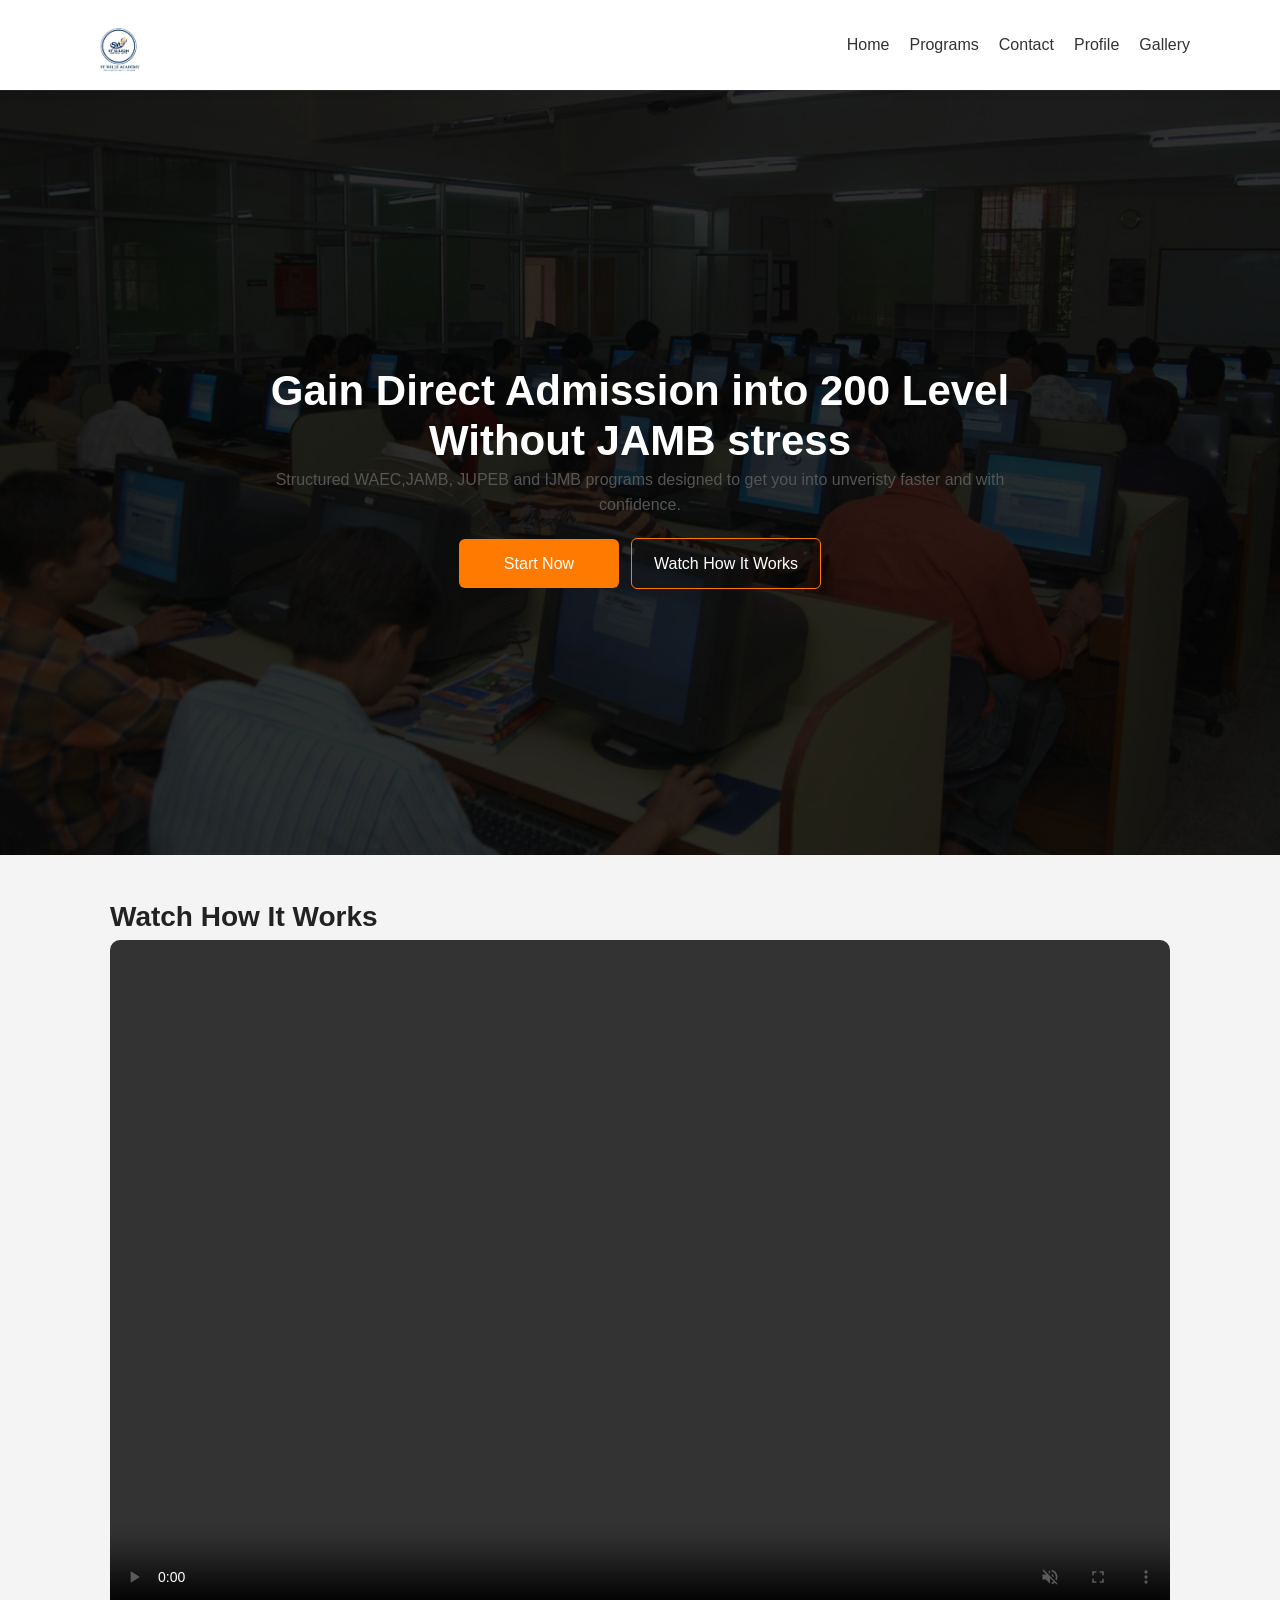
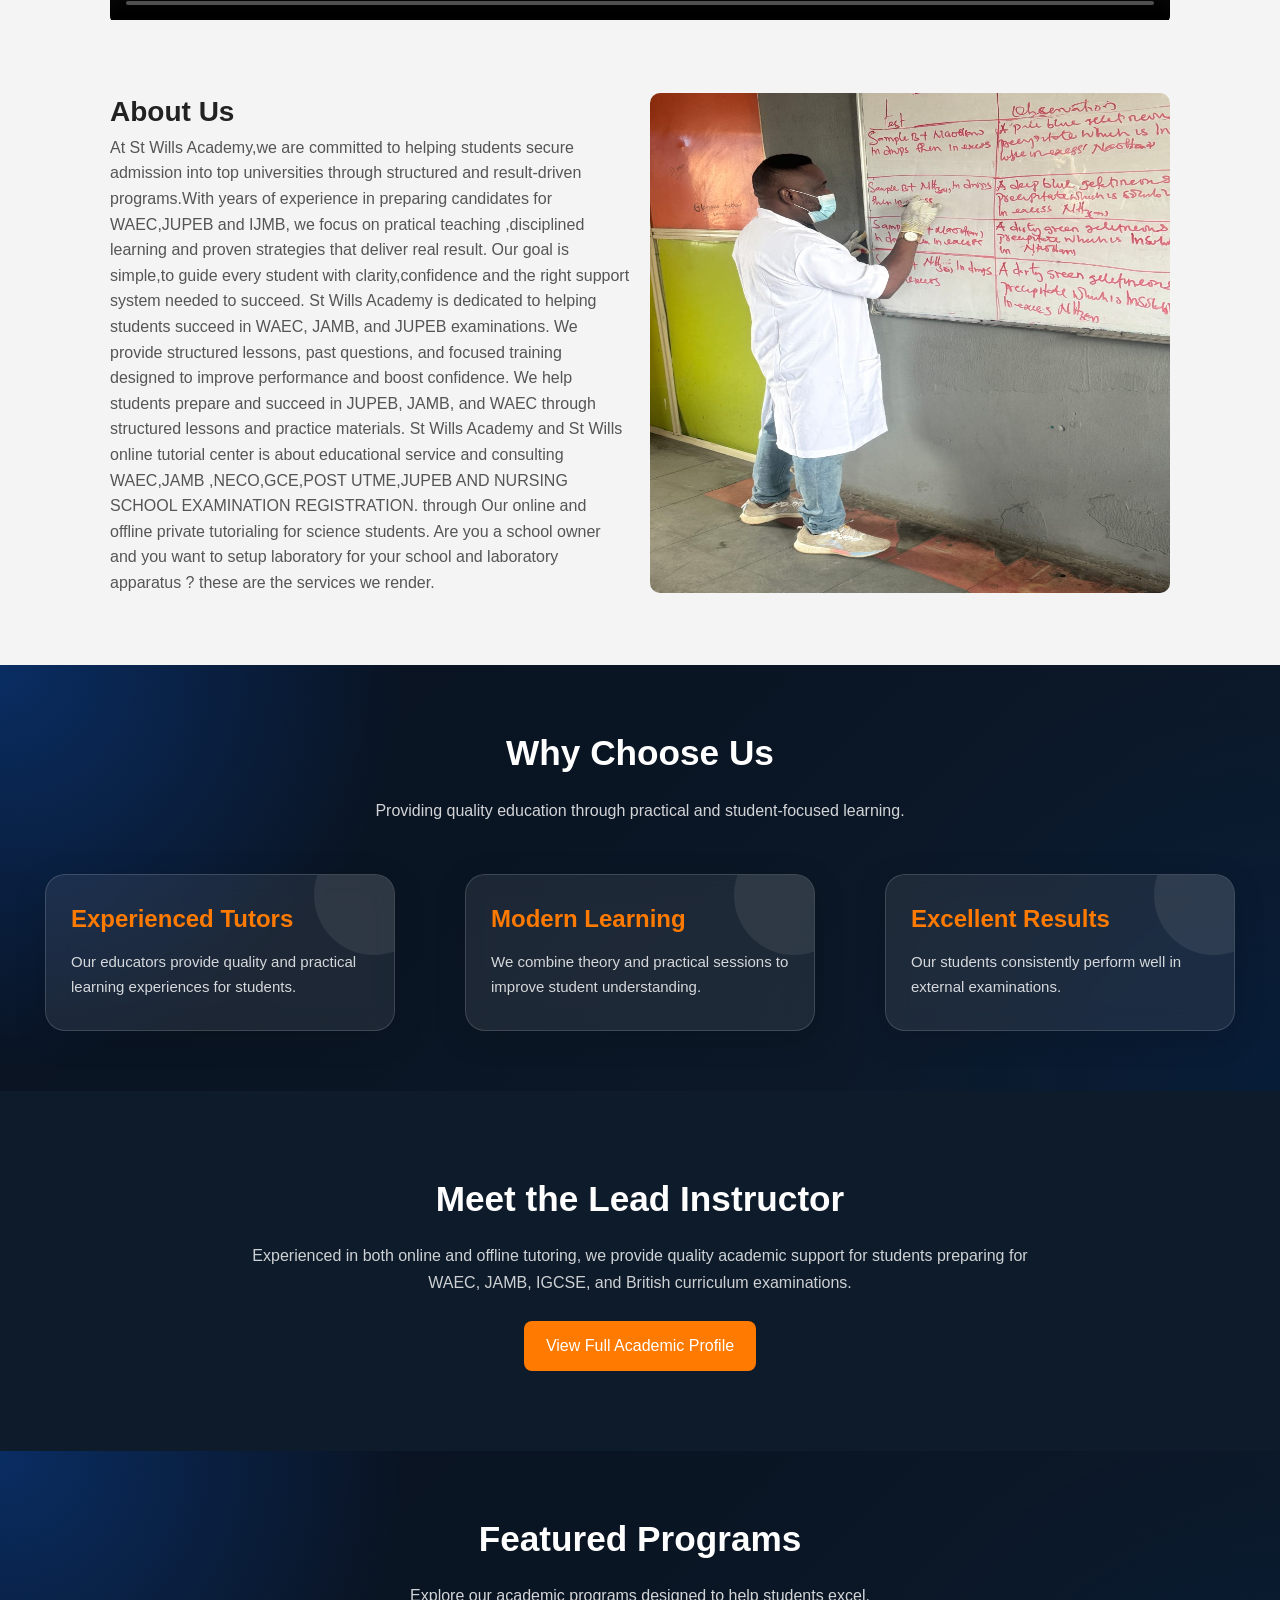
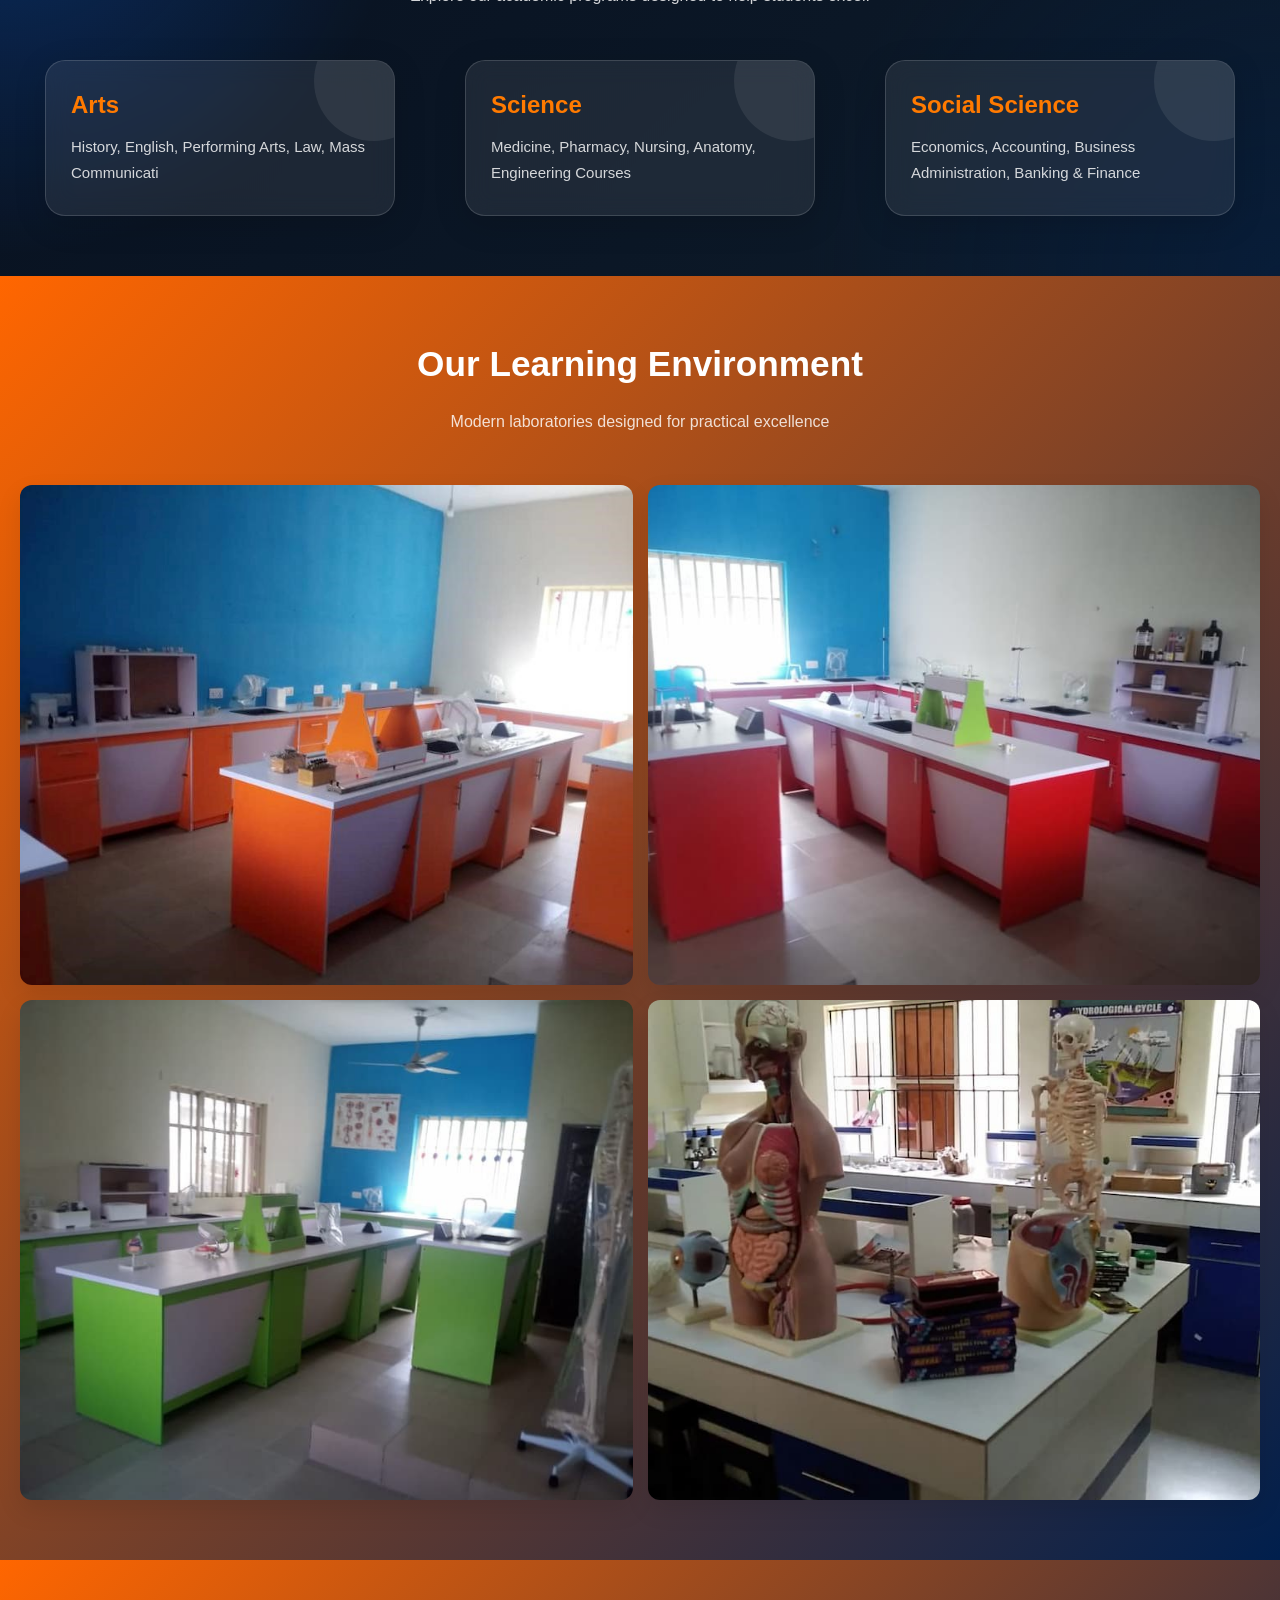
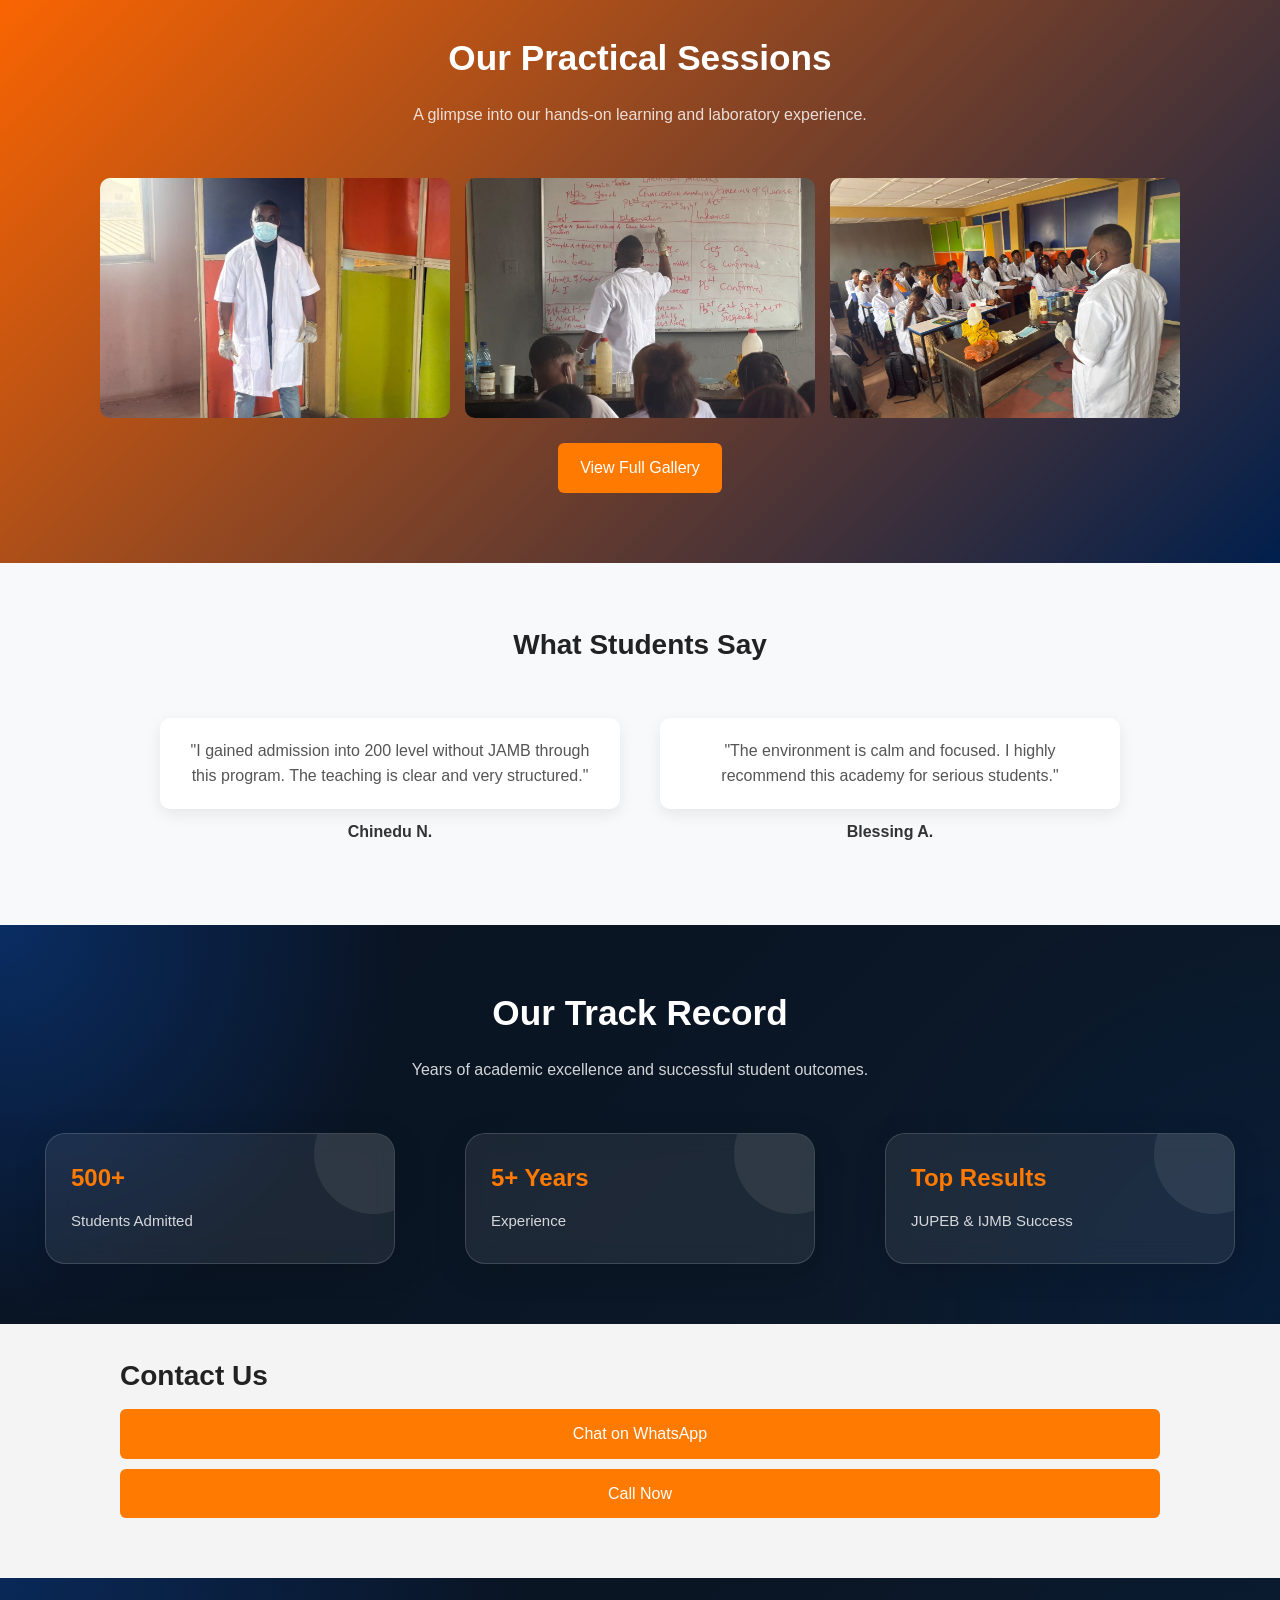
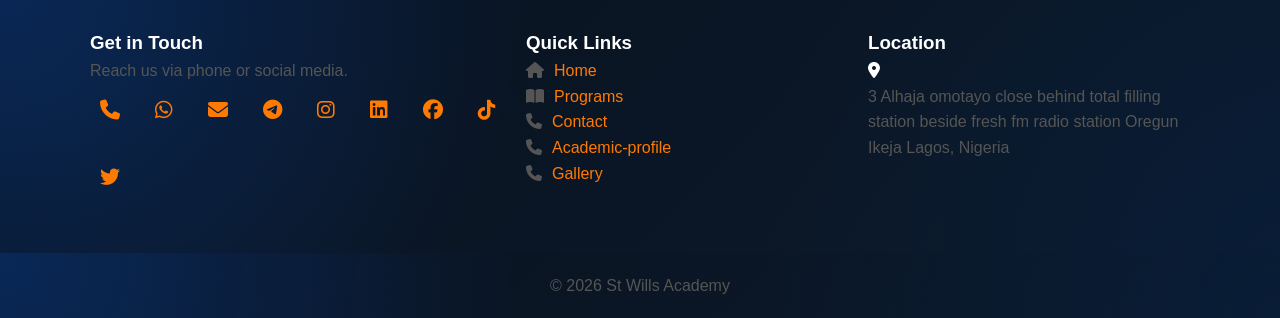
==== commit a0d8726b: "Added academic profile page and responsive improvements" ====
--- a/index.html
+++ b/index.html
@@ -29,6 +29,7 @@
                 <a href="index.html">Home</a>
                 <a href="pages/Programs.html">Programs</a>
                 <a href="pages/contact.html">Contact</a>
+                 <a href="pages/academic-profile.html">Profile</a>
                 <a href="pages/gallery.html">Gallery</a>
             </nav>
 
@@ -139,8 +140,26 @@
   </div>
 
 </section>
-
-
+<!-- ACADEMIC PROFILE -->
+<section class="intro-section">
+
+  <div class="intro-content">
+
+    <h2>Meet the Lead Instructor</h2>
+
+    <p>
+      Experienced in both online and offline tutoring,
+      we provide quality academic support for students preparing for
+      WAEC, JAMB, IGCSE, and British curriculum examinations.
+    </p>
+
+    <a href="pages/academic-profile.html" class="intro-btn">
+      View Full Academic Profile
+    </a>
+
+  </div>
+
+</section>
 
     <!-- COURSES -->
     <section class="premium-section fade-in">
@@ -378,6 +397,8 @@
       <p>  <i class="fa-solid fa-house"></i><a href="index.html">Home</a></p>
       <p> <i class="fa-solid fa-book-open"></i><a href="pages/Programs.html">Programs</a></p>
       <p><i class="fa-solid fa-phone"></i><a href="pages/contact.html">Contact</a></p>
+      <p><i class="fa-solid fa-phone"></i><a href="pages/academic-profile.html">Academic-profile</a></p>
+      <p><i class="fa-solid fa-phone"></i><a href="pages/gallery.html">Gallery</a></p>
     </div>
 
     <div>
--- a/css/style.css
+++ b/css/style.css
@@ -353,6 +353,213 @@
   line-height: 1.7;
 
   color: rgba(255, 255, 255, 0.82);
+}
+
+/* ACADEMIC PROFILE */
+
+/* HOMEPAGE INTRO */
+.intro-section {
+  padding: 80px 20px;
+  text-align: center;
+
+  background: #0d1b2a;
+  color: white;
+}
+
+.intro-content {
+  max-width: 800px;
+  margin: auto;
+}
+
+.intro-section h2 {
+  font-size: 2.2rem;
+  margin-bottom: 15px;
+}
+
+.intro-section p {
+  line-height: 1.7;
+  color: rgba(255, 255, 255, 0.8);
+  margin-bottom: 25px;
+}
+
+.intro-btn {
+  display: inline-block;
+
+  padding: 12px 22px;
+
+  background: #ff7a00;
+  color: white;
+
+  border-radius: 8px;
+
+  text-decoration: none;
+
+  transition: 0.3s ease;
+}
+
+.intro-btn:hover {
+  background: #ff8f1f;
+}
+/* PROFILE HERO */
+.profile-hero {
+  padding: 80px 20px;
+  text-align: center;
+
+  background: linear-gradient(135deg, #081120, #0d1b2a);
+  color: white;
+}
+
+.profile-hero-content {
+  max-width: 800px;
+  margin: auto;
+}
+
+.profile-hero h1 {
+  font-size: 2.5rem;
+  margin-bottom: 10px;
+}
+
+.profile-hero p {
+  color: rgba(255, 255, 255, 0.75);
+  line-height: 1.6;
+}
+/* INSTRUCTOR SECTION */
+.instructor-section {
+  padding: 80px 20px;
+  background: #f8f9fb;
+}
+/* INSTRUCTOR LAYOUT */
+
+.instructor-container {
+  display: flex;
+  flex-direction: column;
+
+  gap: 40px;
+
+  max-width: 1200px;
+  margin: auto;
+}
+
+.instructor-image {
+  width: 100%;
+}
+
+.instructor-image img {
+  width: 100%;
+
+  max-width: 500px;
+
+  height: auto;
+
+  display: block;
+
+  margin: auto;
+
+  border-radius: 20px;
+
+  object-fit: cover;
+}
+
+.instructor-content {
+  width: 100%;
+}
+
+.instructor-highlights {
+  display: grid;
+
+  grid-template-columns: 1fr;
+
+  gap: 20px;
+
+  margin-top: 30px;
+}
+
+.instructor-content h2 {
+  font-size: 2.3rem;
+  margin-bottom: 20px;
+  color: #081120;
+}
+.instructor-content p {
+  line-height: 1.8;
+  margin-bottom: 30px;
+  color: #555;
+}
+
+.highlight-card {
+  padding: 20px;
+  border-radius: 15px;
+  background: white;
+  box-shadow: 0 10px 30px rgba(0, 0, 0, 0.08);
+}
+.highlight-card h3 {
+  margin-bottom: 10px;
+  color: #ff7a00;
+}
+.profile-btn {
+  display: block;
+
+  width: fit-content;
+
+  margin: 30px auto 20px;
+
+  padding: 14px 24px;
+
+  border-radius: 10px;
+
+  background: #081120;
+
+  color: white;
+
+  text-decoration: none;
+
+  transition: 0.3s ease;
+}
+.profile-btn:hover {
+  background: #0d6efd;
+}
+/* PROFILE FOOTER */
+.profile-footer {
+  background: #081120;
+  color: white;
+
+  padding: 60px 20px;
+  margin-top: 80px;
+
+  text-align: center;
+}
+
+.footer-content {
+  max-width: 800px;
+  margin: auto;
+}
+
+.profile-footer h3 {
+  margin-bottom: 15px;
+}
+
+.profile-footer p {
+  color: rgba(255, 255, 255, 0.75);
+  line-height: 1.6;
+}
+
+.footer-links {
+  margin: 25px 0;
+}
+
+.footer-links a {
+  margin: 0 10px;
+  color: #ff7a00;
+  text-decoration: none;
+}
+
+.footer-links a:hover {
+  text-decoration: underline;
+}
+
+.copyright {
+  font-size: 14px;
+  margin-top: 20px;
+  color: rgba(255, 255, 255, 0.5);
 }
 
 /* VIDEO */
@@ -916,6 +1123,9 @@
     min-width: 10%;
   }
 }
+.instructor-container {
+  grid-template-columns: 1fr 1fr;
+}
 
 /* DESKTOP */
 @media (min-width: 1024px) {
@@ -952,13 +1162,32 @@
     grid-template-columns: repeat(3, 1fr);
   }
 }
+
+/* DESKTOP */
+
+@media (min-width: 768px) {
+  .instructor-container {
+    flex-direction: row;
+
+    align-items: center;
+  }
+
+  .instructor-image,
+  .instructor-content {
+    flex: 1;
+  }
+
+  .instructor-highlights {
+    grid-template-columns: repeat(2, 1fr);
+  }
+}
 /* TABLET MEDIA QUERY */
 @media (min-width: 768px) {
   .glass-grid {
     grid-template-columns: repeat(2, 1fr);
   }
 }
-/* DESKTOP MEDIA QUERY */
+/* DESKTOP MEDIA QUERY  */
 @media (min-width: 1024px) {
   .glass-grid {
     grid-template-columns: repeat(3, 1fr);
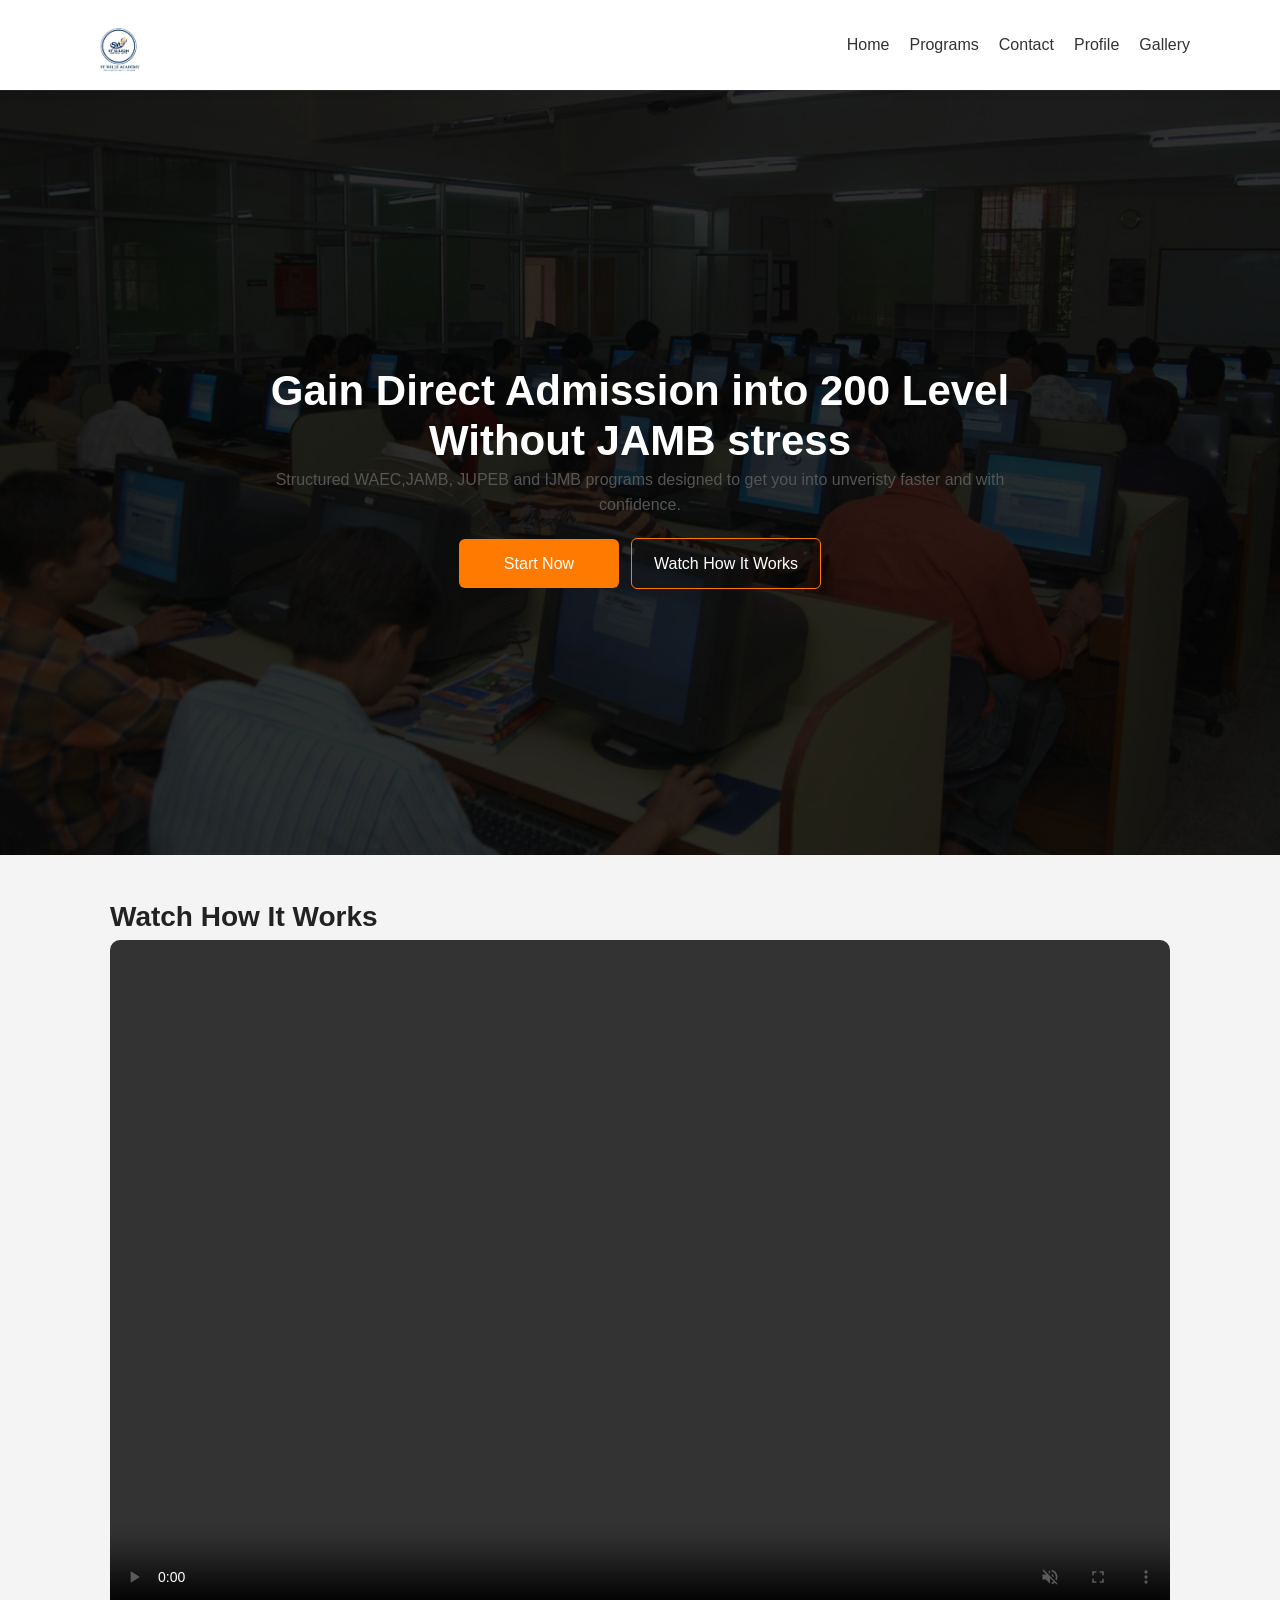
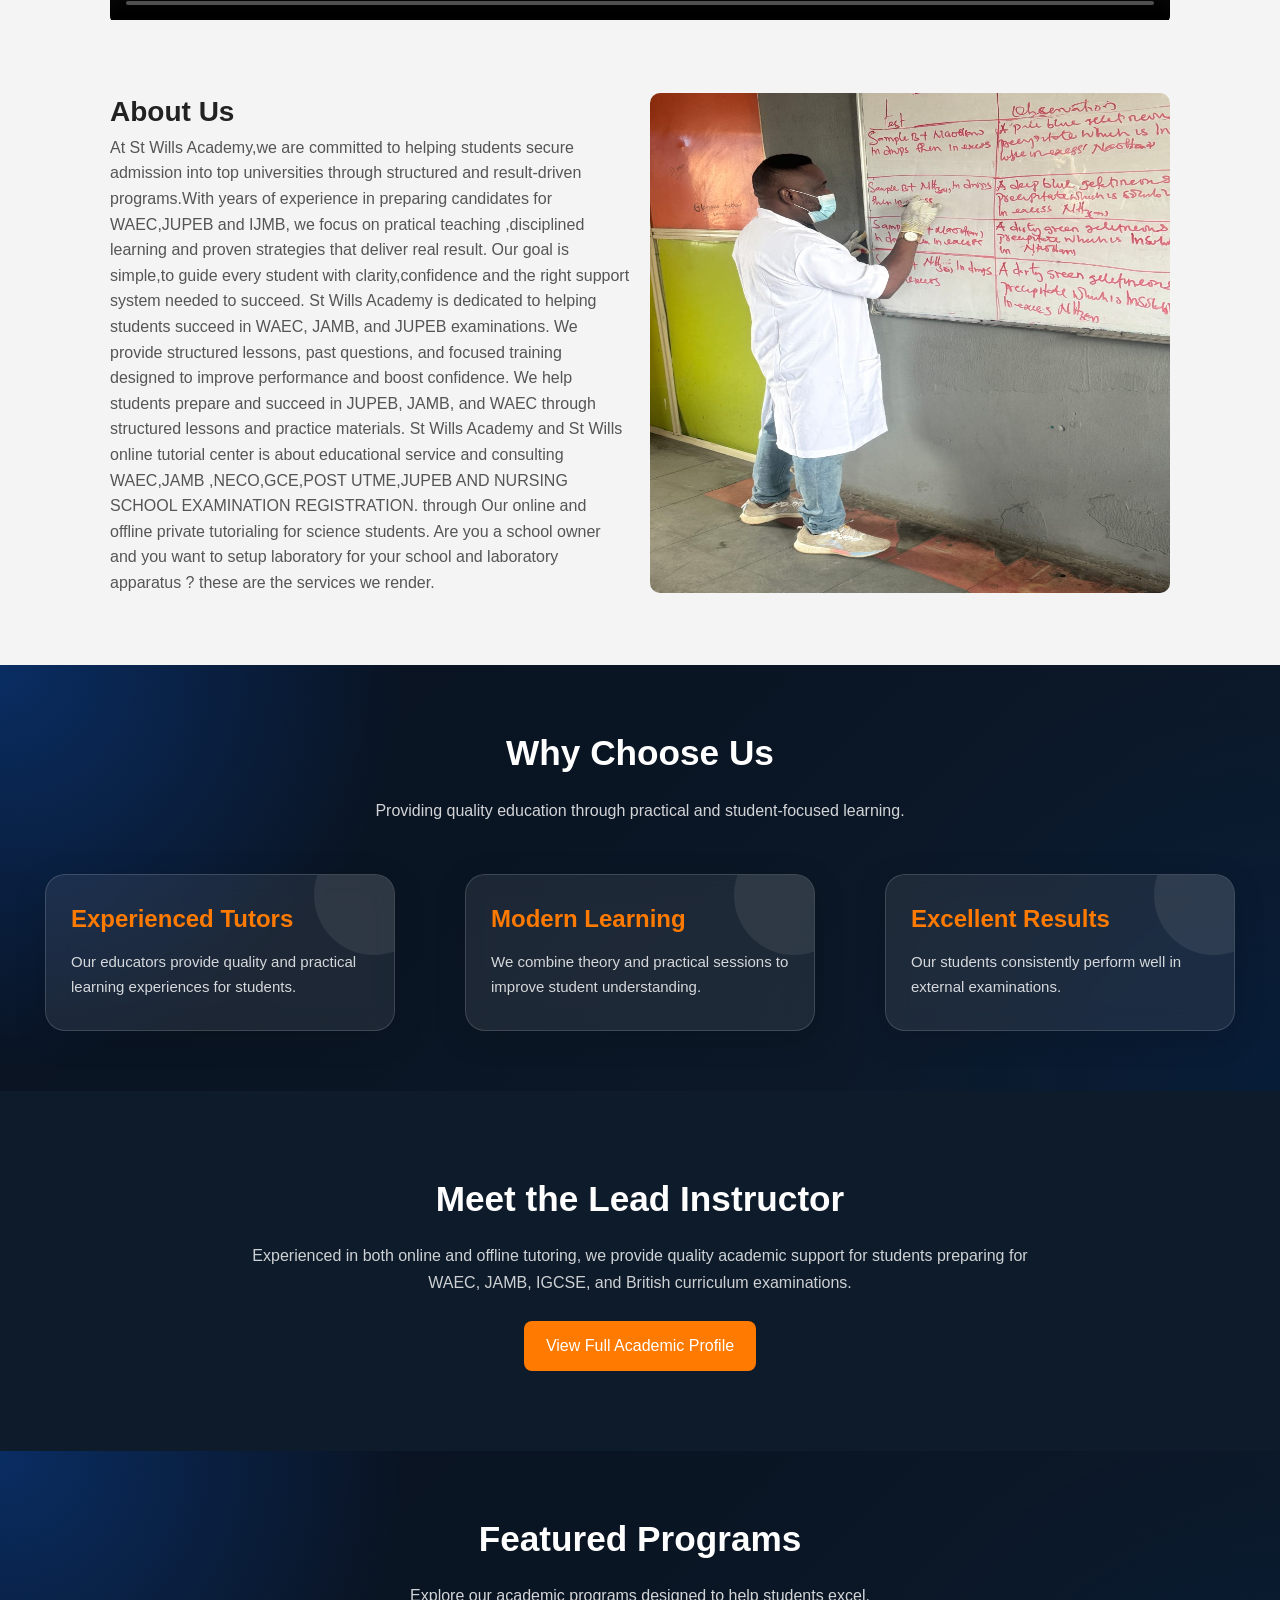
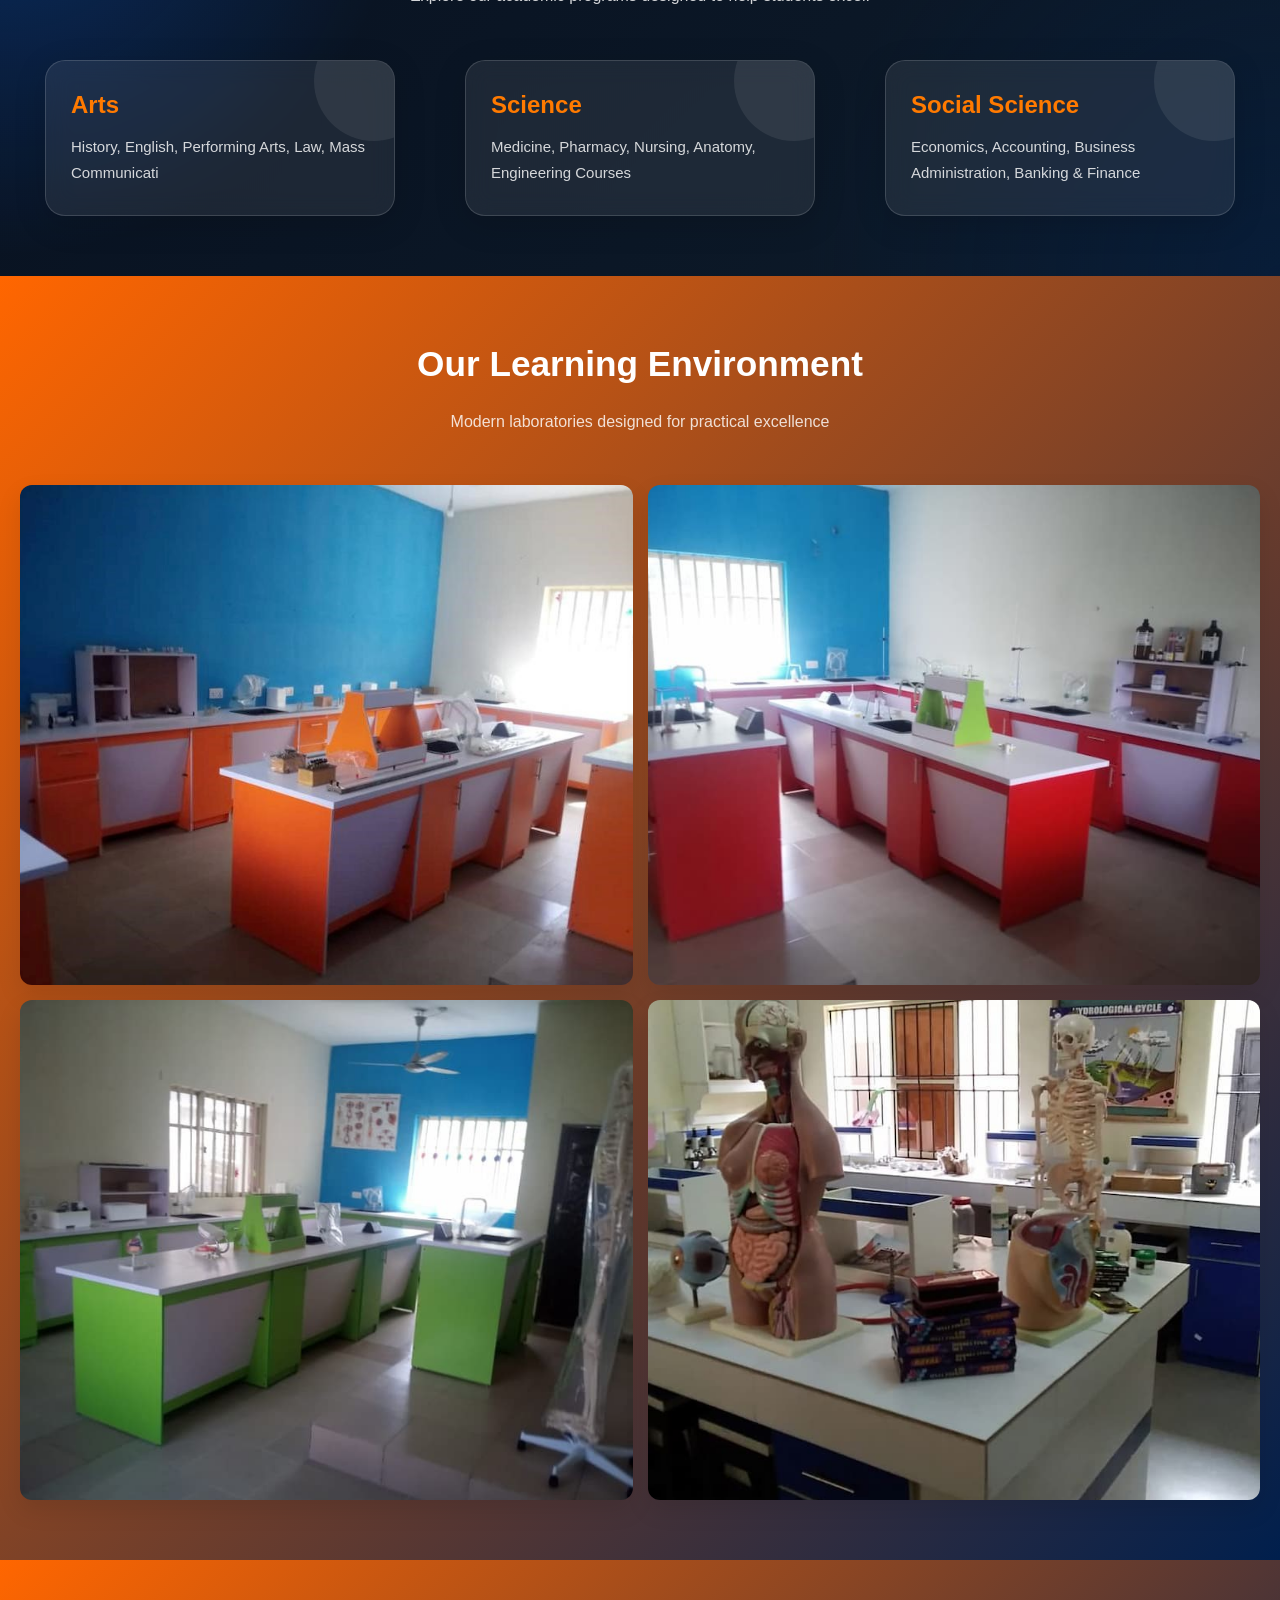
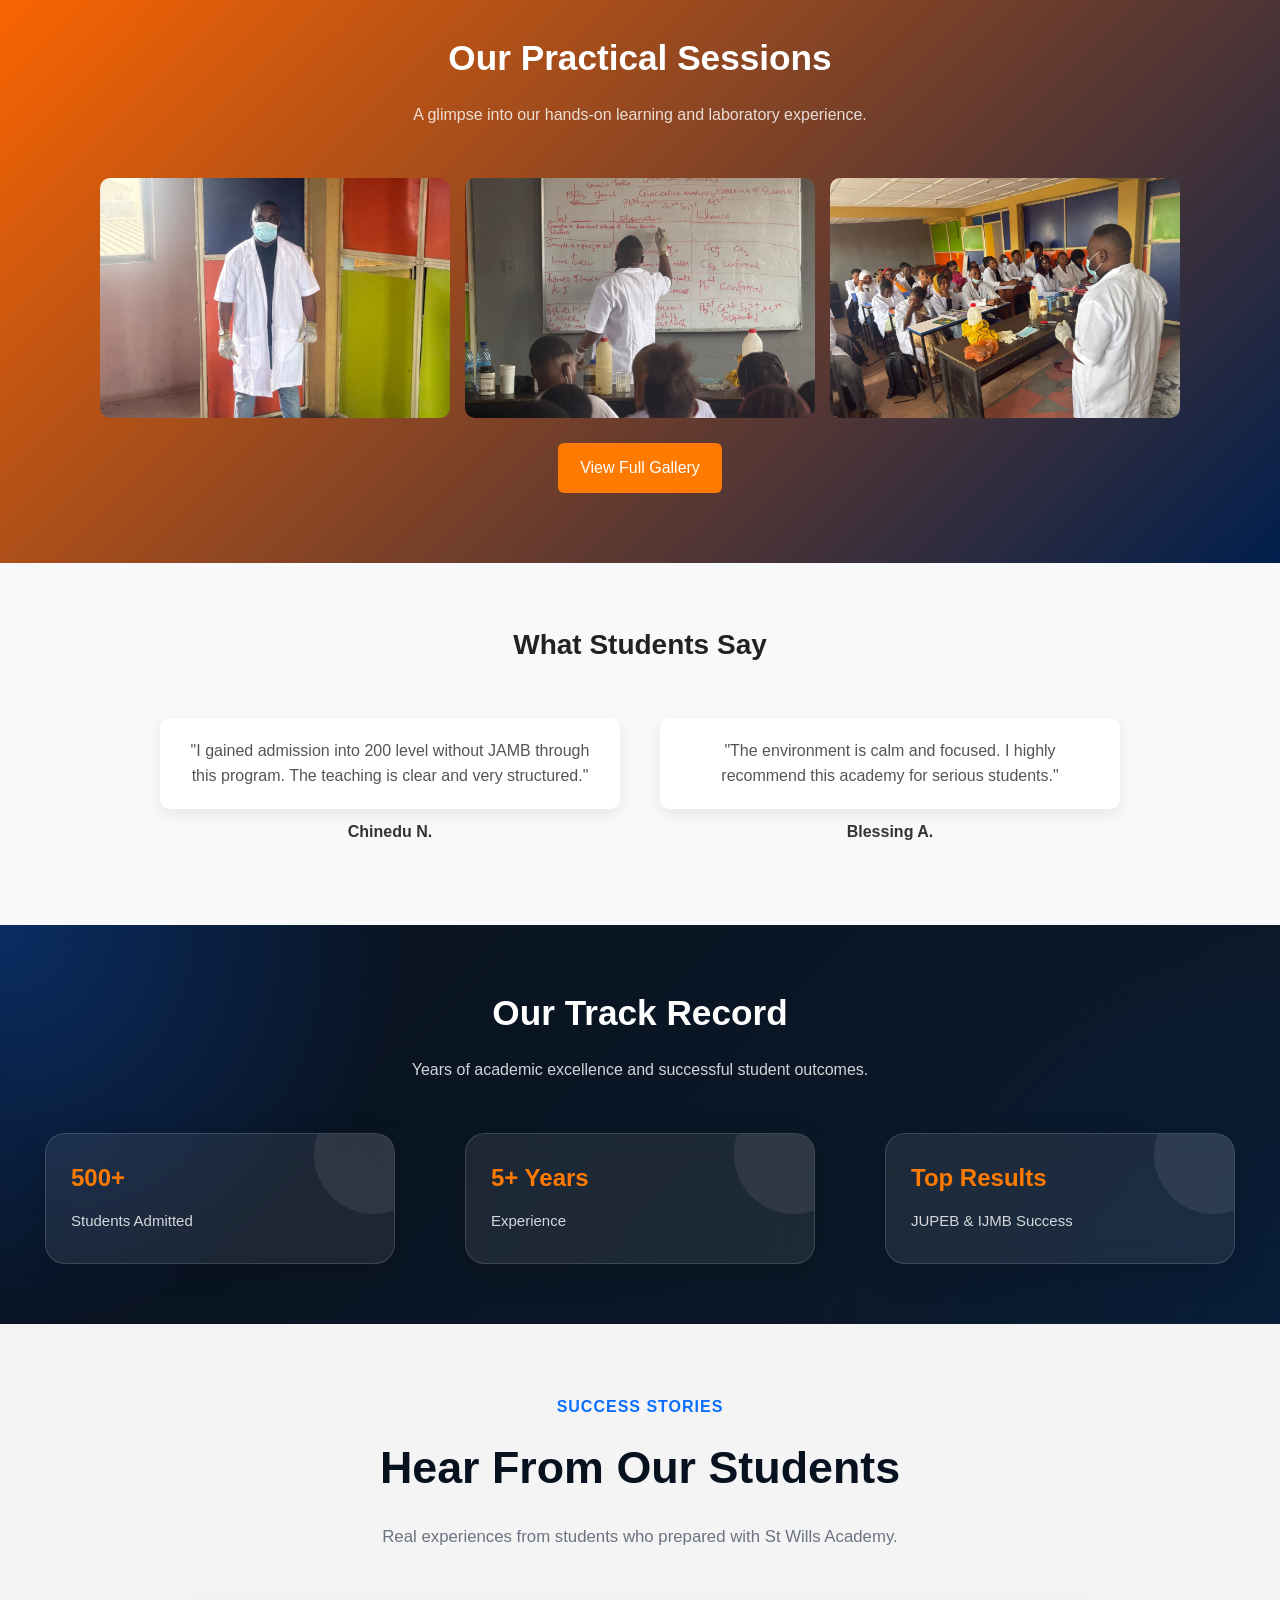
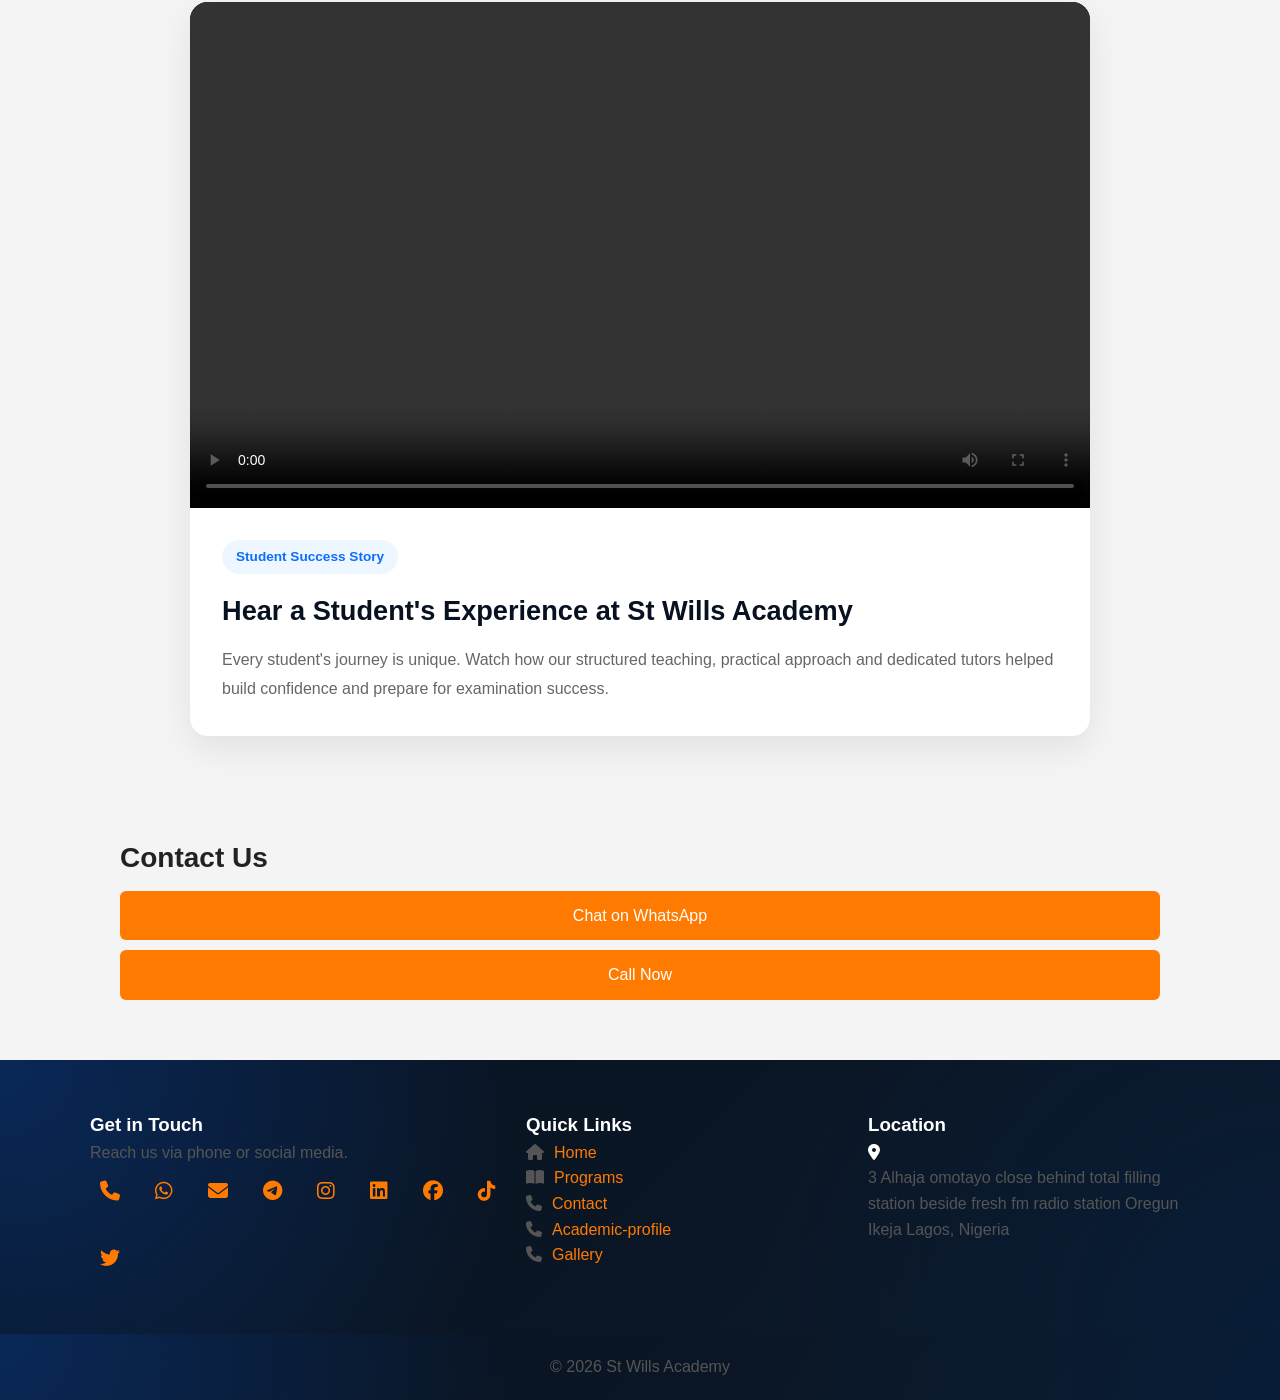
==== commit 4a19191e: "Added student success story video section" ====
--- a/index.html
+++ b/index.html
@@ -337,6 +337,50 @@
         </div>
     </section>
 
+    <section class="video-testimonials">
+    <div class="container">
+
+        <div class="section-header">
+            <span class="section-tag">Success Stories</span>
+            <h2>Hear From Our Students</h2>
+            <p>
+                Real experiences from students who prepared with
+                St Wills Academy.
+            </p>
+        </div>
+
+        <div class="video-grid">
+
+            <div class="video-card">
+<div class="video-wrapper">
+    <video controls preload="metadata">
+        <source src="video/students-testimonal.MOV" type="video/mp4">
+    </video>
+</div>
+
+               <div class="video-content">
+
+    <span class="video-label">
+        Student Success Story
+    </span>
+
+    <h3>Hear a Student's Experience at St Wills Academy</h3>
+
+    <p>
+        Every student's journey is unique. Watch how our structured teaching,
+        practical approach and dedicated tutors helped build confidence and
+        prepare for examination success.
+    </p>
+
+</div>
+
+            </div>
+
+        </div>
+
+    </div>
+</section>
+
 
     <!-- CONTACT SHORT -->
     <section class="container contact-box">
--- a/css/style.css
+++ b/css/style.css
@@ -944,6 +944,89 @@
   margin-top: 10px;
   color: #333;
 }
+/* ===========================
+   VIDEO TESTIMONIAL
+=========================== */
+.video-testimonials .section-header {
+  text-align: center;
+  max-width: 700px;
+  margin: 0 auto 50px;
+}
+
+.video-testimonials .section-tag {
+  display: inline-block;
+  color: #0b6efd;
+  font-weight: 600;
+  text-transform: uppercase;
+  letter-spacing: 1px;
+  margin-bottom: 12px;
+}
+
+.video-testimonials h2 {
+  font-size: clamp(2rem, 5vw, 2.8rem);
+  color: #081120;
+  margin-bottom: 18px;
+  font-weight: 700;
+}
+
+.video-testimonials .section-header p {
+  color: #6b7280;
+  font-size: 1.05rem;
+  line-height: 1.8;
+}
+.video-grid {
+  display: grid;
+  gap: 30px;
+  margin-top: 40px;
+  max-width: 900px;
+  margin: 0 auto;
+}
+
+.video-card {
+  background: #fff;
+  border-radius: 18px;
+  overflow: hidden;
+  box-shadow: 0 12px 35px rgba(0, 0, 0, 0.08);
+}
+
+.video-wrapper {
+  aspect-ratio: 16/9;
+  overflow: hidden;
+  background: #000;
+}
+
+.video-wrapper video {
+  width: 100%;
+  height: 100%;
+  display: block;
+  object-fit: cover;
+}
+
+.video-content {
+  padding: 32px;
+}
+
+.video-label {
+  display: inline-block;
+  background: #eef6ff;
+  color: #0b6efd;
+  padding: 6px 14px;
+  border-radius: 999px;
+  font-size: 0.85rem;
+  font-weight: 600;
+  margin-bottom: 15px;
+}
+
+.video-content h3 {
+  color: #081120;
+  font-size: 1.7rem;
+  margin-bottom: 14px;
+}
+
+.video-content p {
+  color: #666;
+  line-height: 1.8;
+}
 
 /* Desktop: show 2 cards */
 @media (min-width: 768px) {
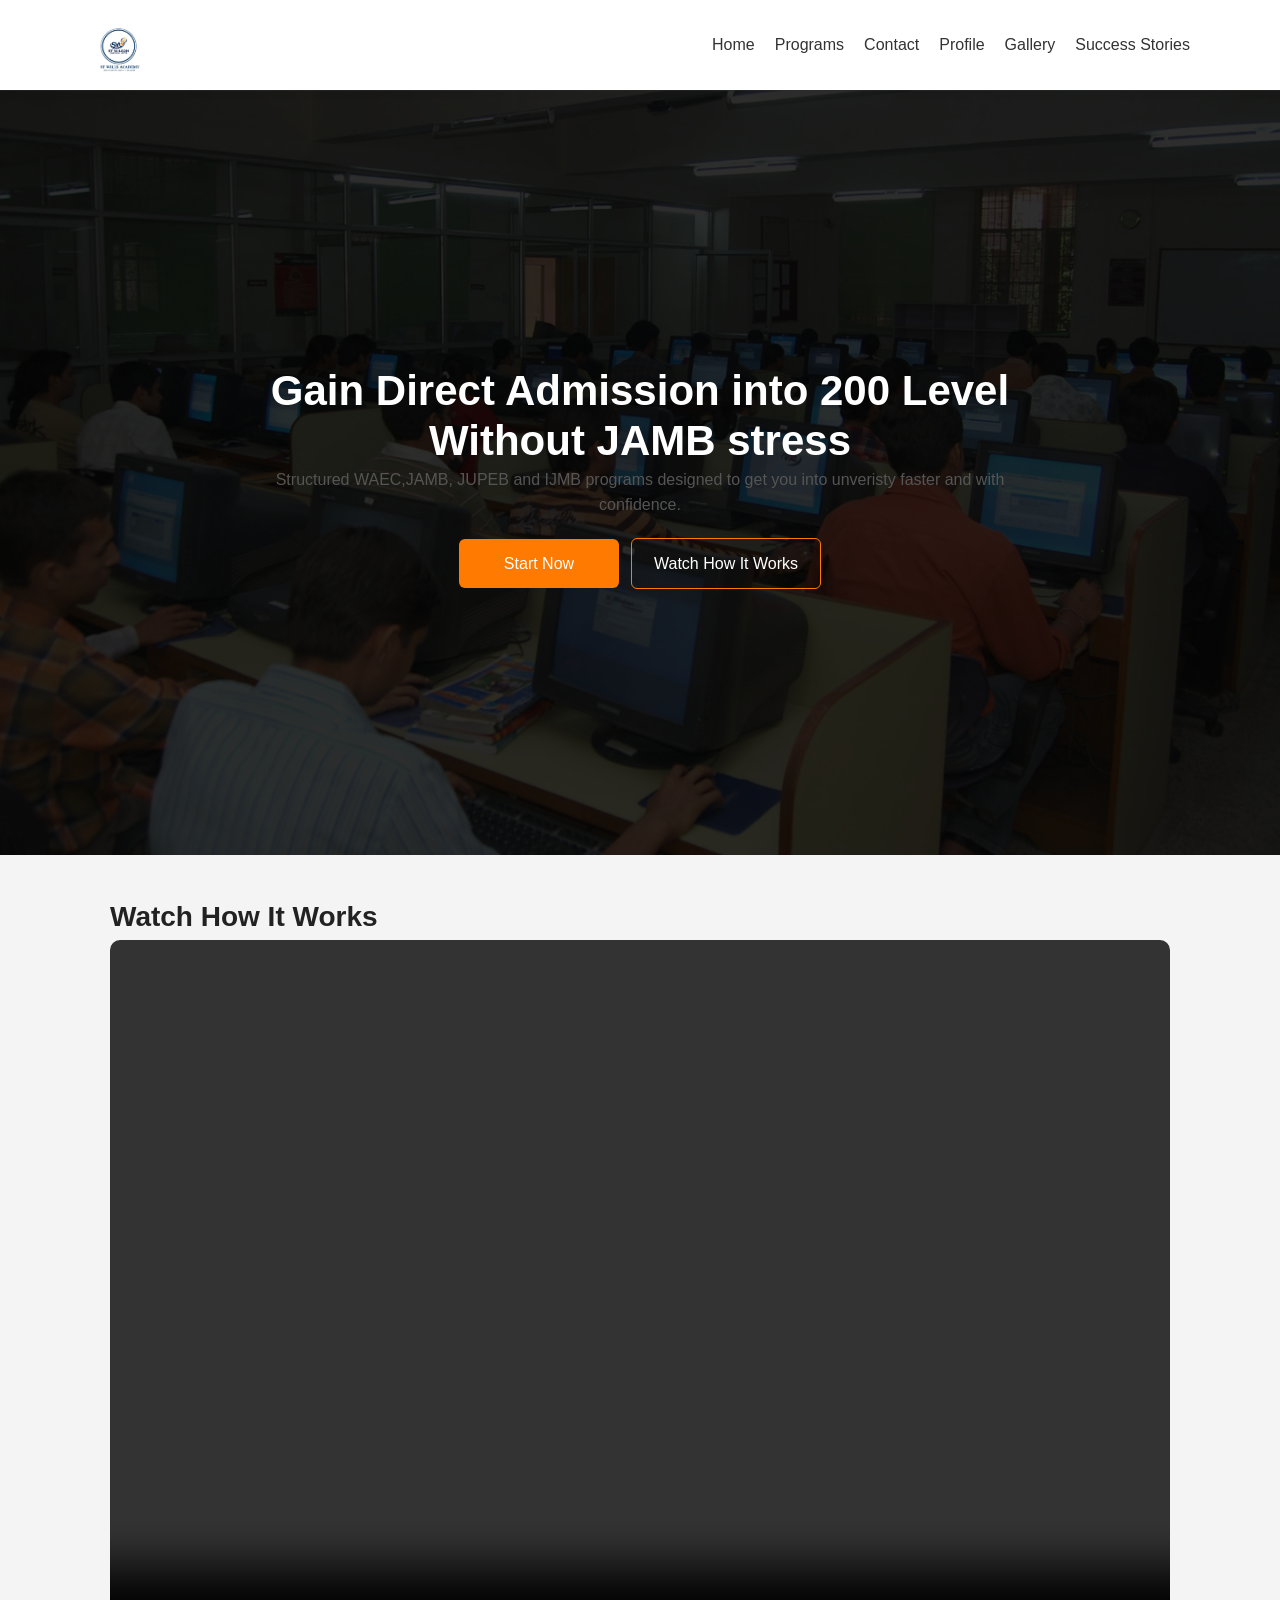
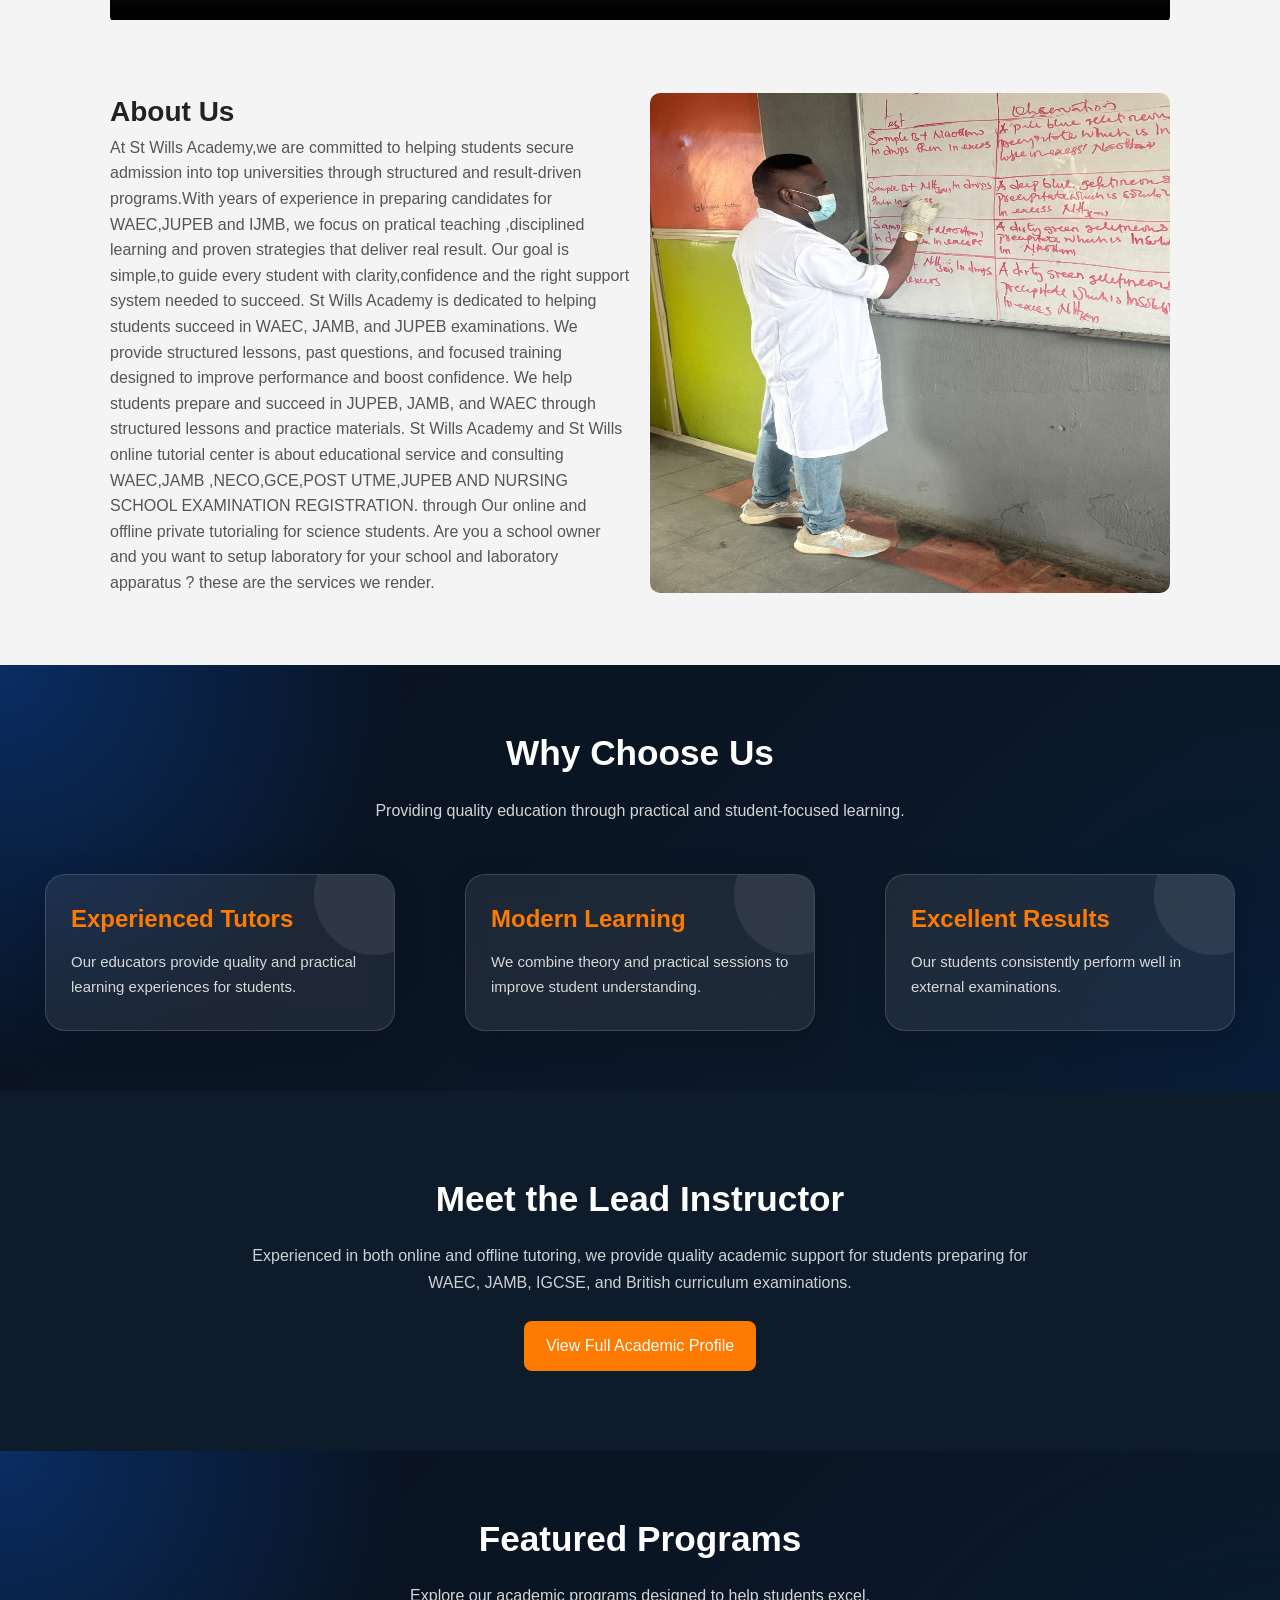
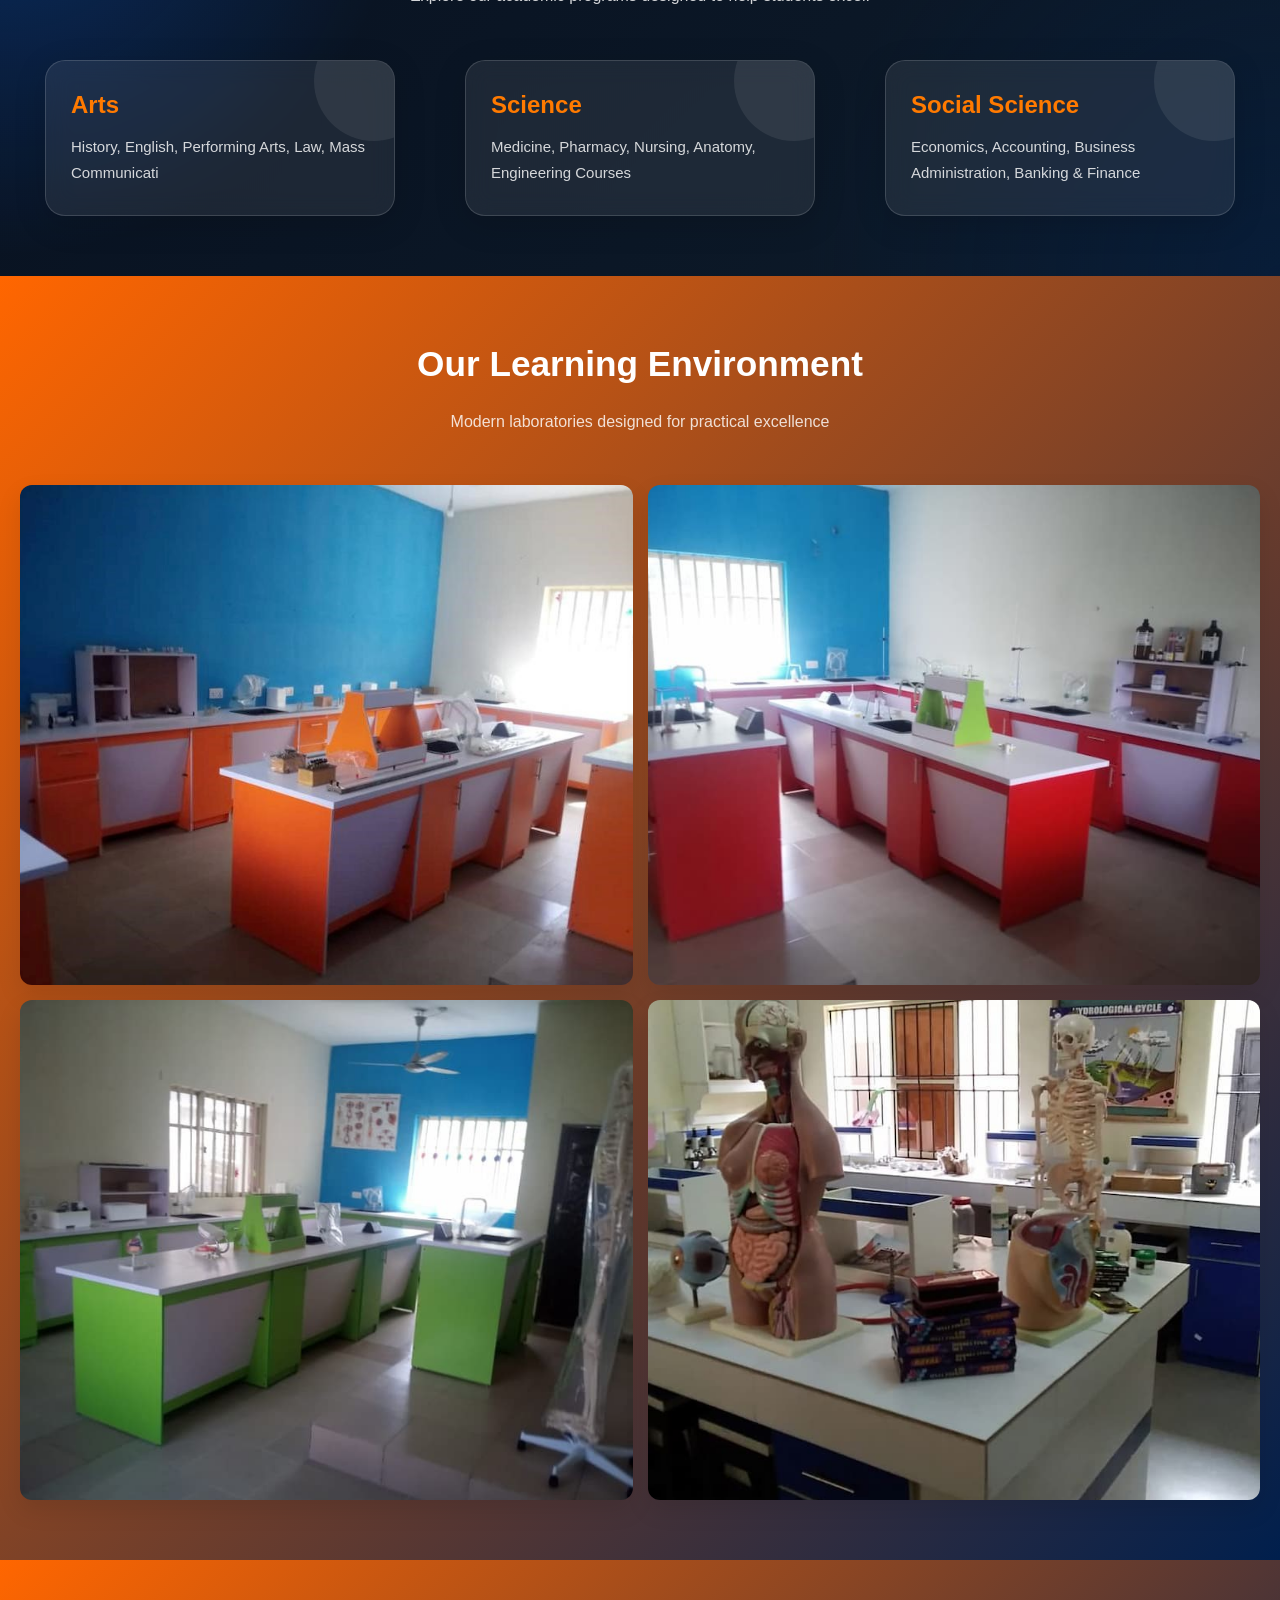
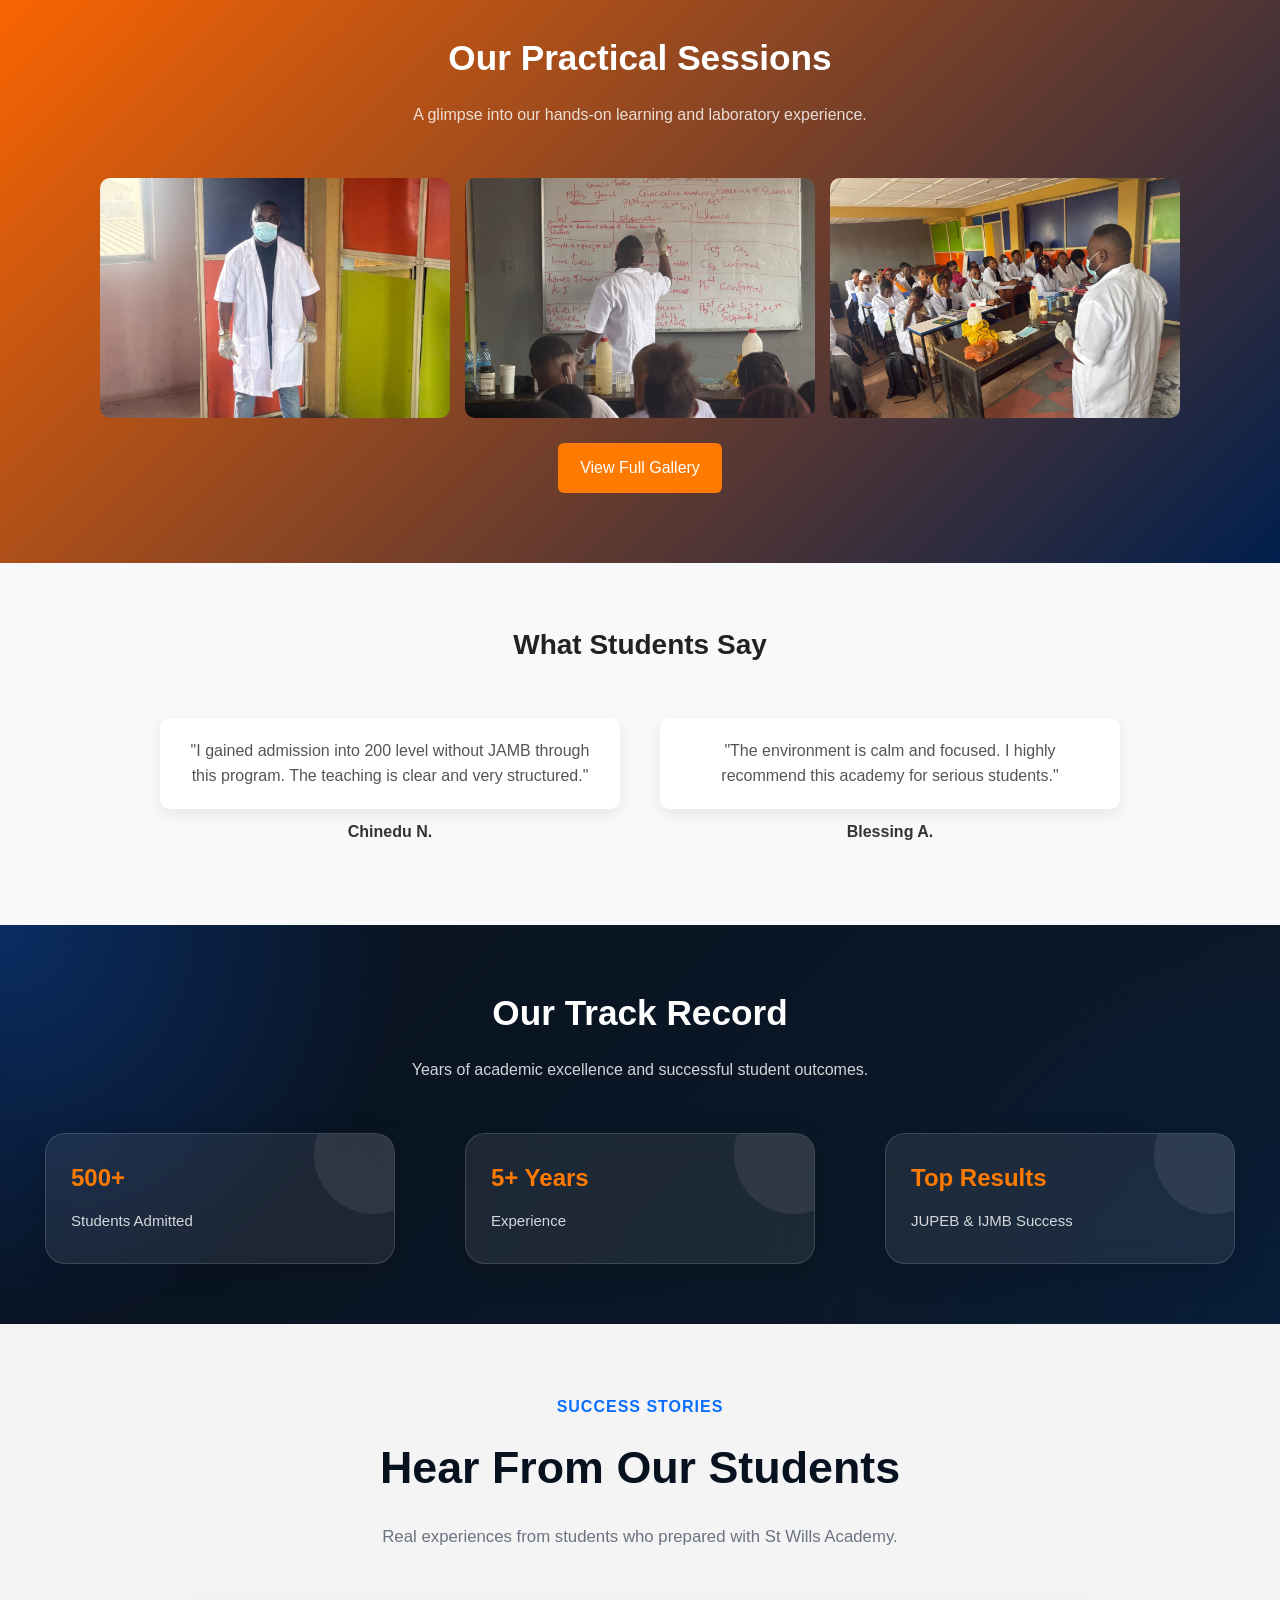
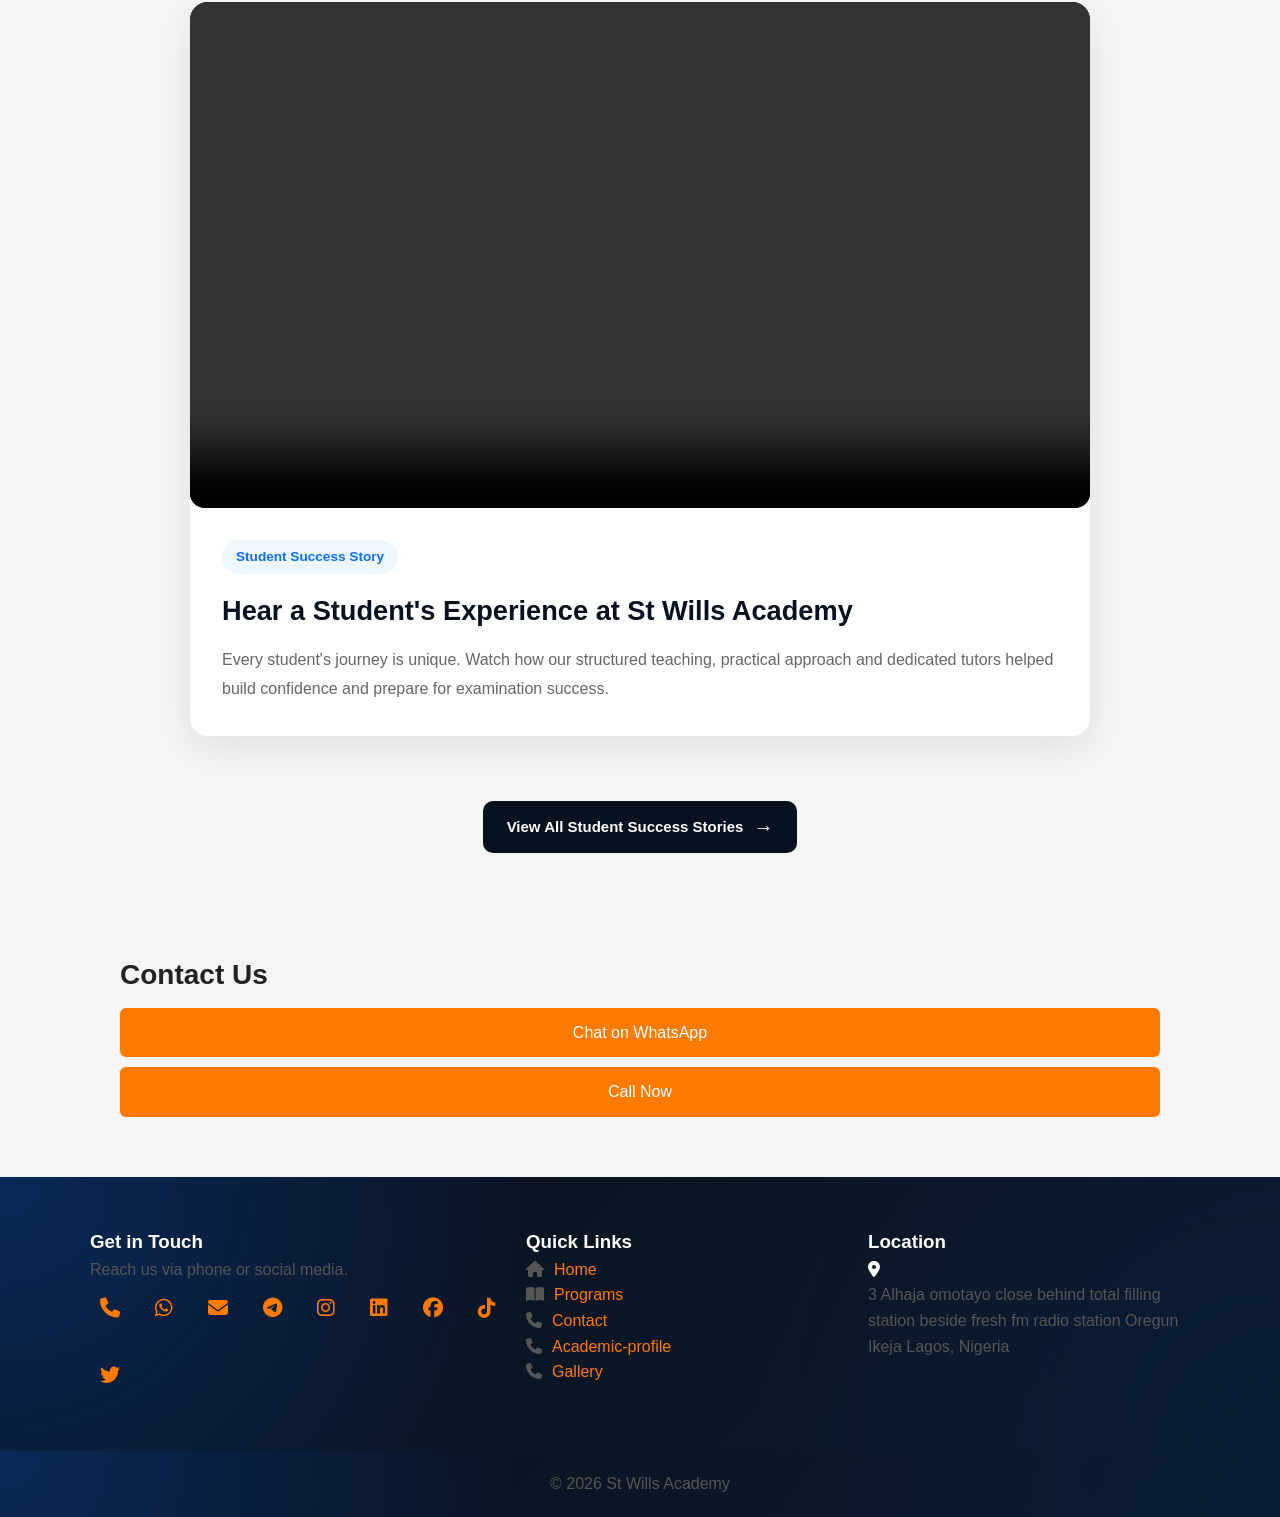
==== commit 824f549a: "Updated student success stories page" ====
--- a/index.html
+++ b/index.html
@@ -31,6 +31,8 @@
                 <a href="pages/contact.html">Contact</a>
                  <a href="pages/academic-profile.html">Profile</a>
                 <a href="pages/gallery.html">Gallery</a>
+                <a href="pages/student-success.html"> Success Stories</a>
+
             </nav>
 
             <!-- HAMBURGER -->   
@@ -336,7 +338,7 @@
 
         </div>
     </section>
-
+      <!-- Video testimonals  -->
     <section class="video-testimonials">
     <div class="container">
 
@@ -379,6 +381,12 @@
         </div>
 
     </div>
+   <div class="success-page-action">
+    <a href="pages/student-success.html" class="success-page-btn">
+        View All Student Success Stories
+        <span>→</span>
+    </a>
+</div>
 </section>
 
 
--- a/css/style.css
+++ b/css/style.css
@@ -1028,6 +1028,145 @@
   line-height: 1.8;
 }
 
+.success-hero {
+  position: relative;
+
+  padding: 140px 20px;
+
+  text-align: center;
+
+  color: white;
+
+  background:
+    linear-gradient(rgba(8, 17, 32, 0.75), rgba(8, 17, 32, 0.75)),
+    url("../images/classroom.jpg") center/cover;
+}
+
+.success-hero-content {
+  max-width: 800px;
+
+  margin: auto;
+}
+
+.featured-card {
+  display: grid;
+
+  gap: 35px;
+
+  background: white;
+
+  border-radius: 20px;
+
+  padding: 35px;
+
+  box-shadow: 0 20px 60px rgba(0, 0, 0, 0.08);
+
+  margin-top: 50px;
+}
+
+@media (min-width: 900px) {
+  .featured-card {
+    grid-template-columns: 1.4fr 1fr;
+
+    align-items: center;
+  }
+}
+
+.video-wrapper {
+  aspect-ratio: 16/9;
+
+  overflow: hidden;
+
+  border-radius: 15px;
+
+  background: black;
+}
+
+.video-wrapper video {
+  width: 100%;
+
+  height: 100%;
+
+  object-fit: cover;
+
+  display: block;
+}
+.stories-grid {
+  display: grid;
+
+  gap: 30px;
+
+  margin-top: 50px;
+}
+
+.story-card {
+  background: white;
+
+  border-radius: 18px;
+
+  overflow: hidden;
+
+  box-shadow: 0 15px 40px rgba(0, 0, 0, 0.08);
+
+  transition: 0.3s;
+}
+
+.story-card:hover {
+  transform: translateY(-8px);
+}
+.success-page-action {
+  display: flex;
+  justify-content: center;
+  margin-top: 35px;
+}
+
+.success-page-btn {
+  display: inline-flex;
+  align-items: center;
+  justify-content: center;
+  gap: 10px;
+
+  margin-top: 30px;
+  padding: 14px 24px;
+
+  border-radius: 10px;
+
+  background: #081120;
+  color: #ffffff;
+
+  text-decoration: none;
+  font-size: 15px;
+  font-weight: 600;
+
+  transition: 0.3s ease;
+}
+
+.success-page-btn span {
+  font-size: 20px;
+  line-height: 1;
+  transition: transform 0.3s ease;
+}
+
+.success-page-btn:hover {
+  background: #0b6efd;
+  transform: translateY(-2px);
+}
+
+.success-page-btn:hover span {
+  transform: translateX(4px);
+}
+
+@media (min-width: 768px) {
+  .stories-grid {
+    grid-template-columns: repeat(2, 1fr);
+  }
+}
+
+@media (min-width: 1200px) {
+  .stories-grid {
+    grid-template-columns: repeat(3, 1fr);
+  }
+}
 /* Desktop: show 2 cards */
 @media (min-width: 768px) {
   .testimonial-card {
